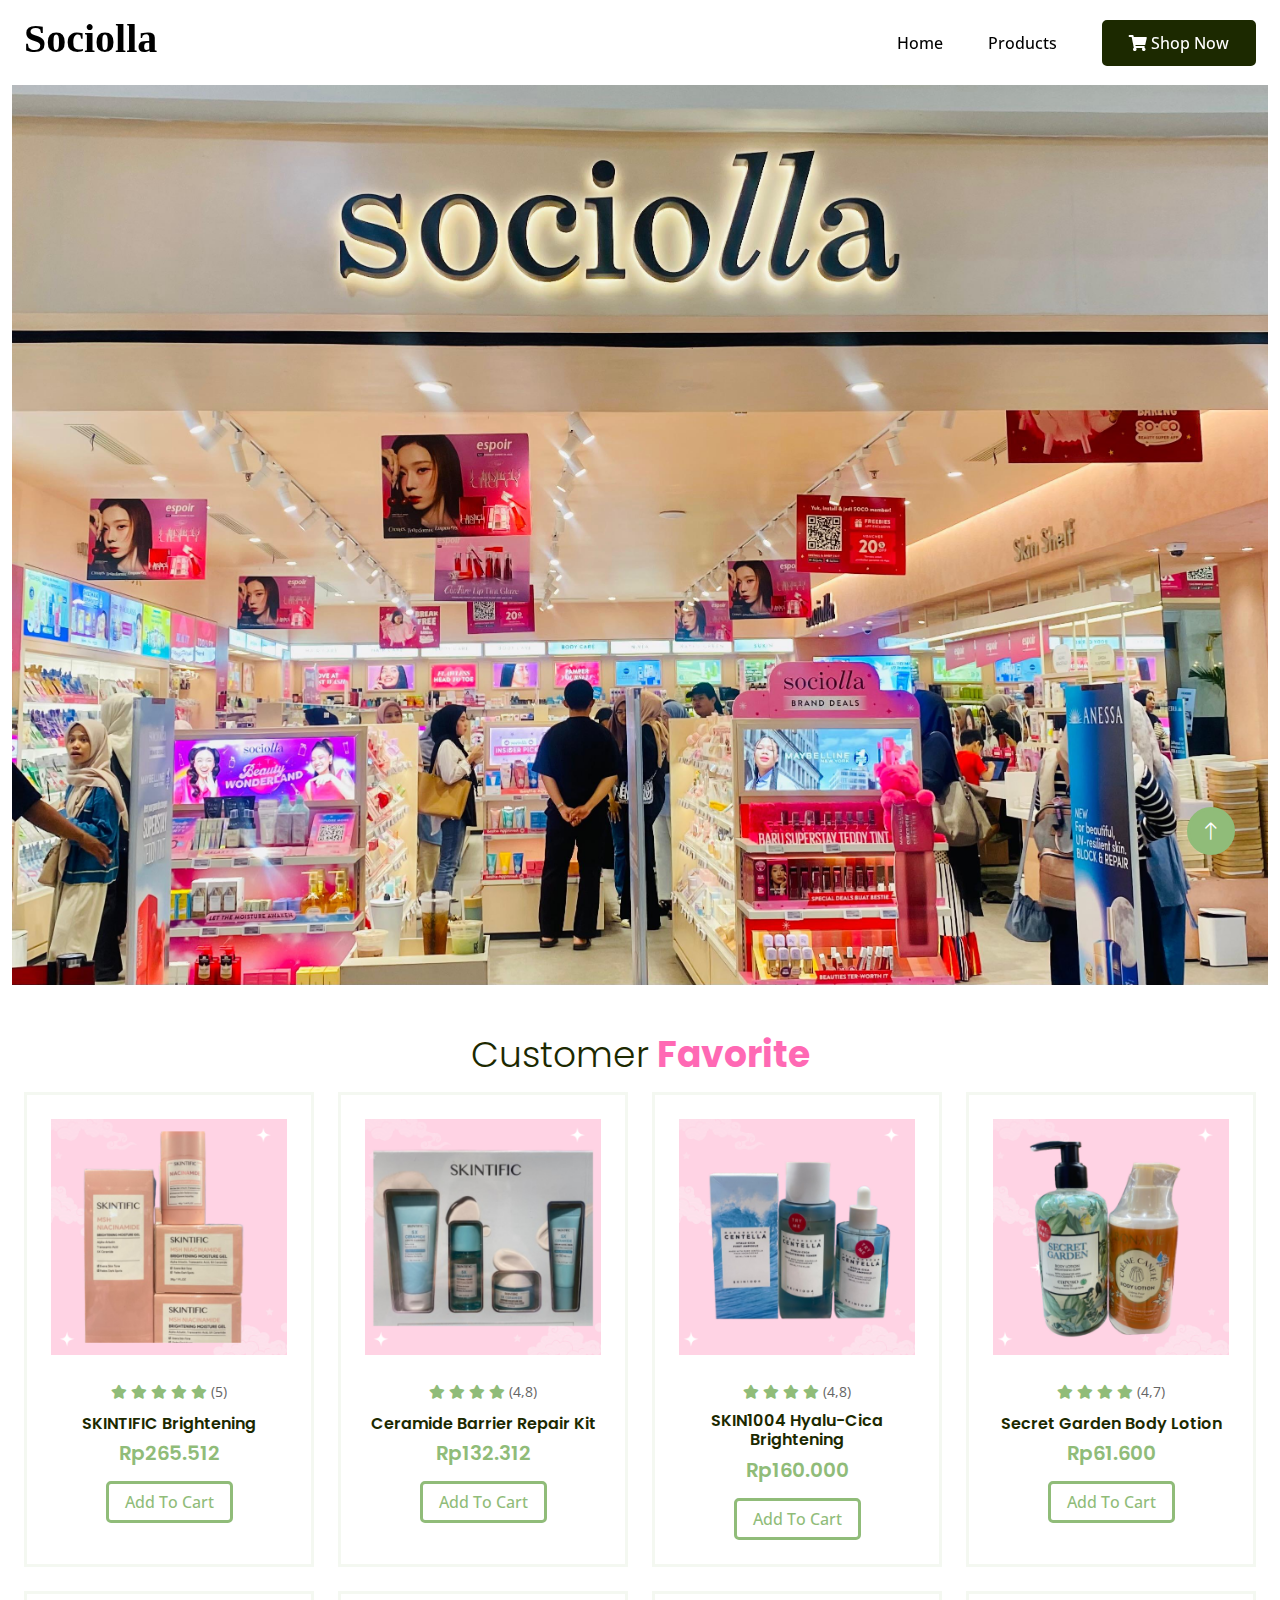
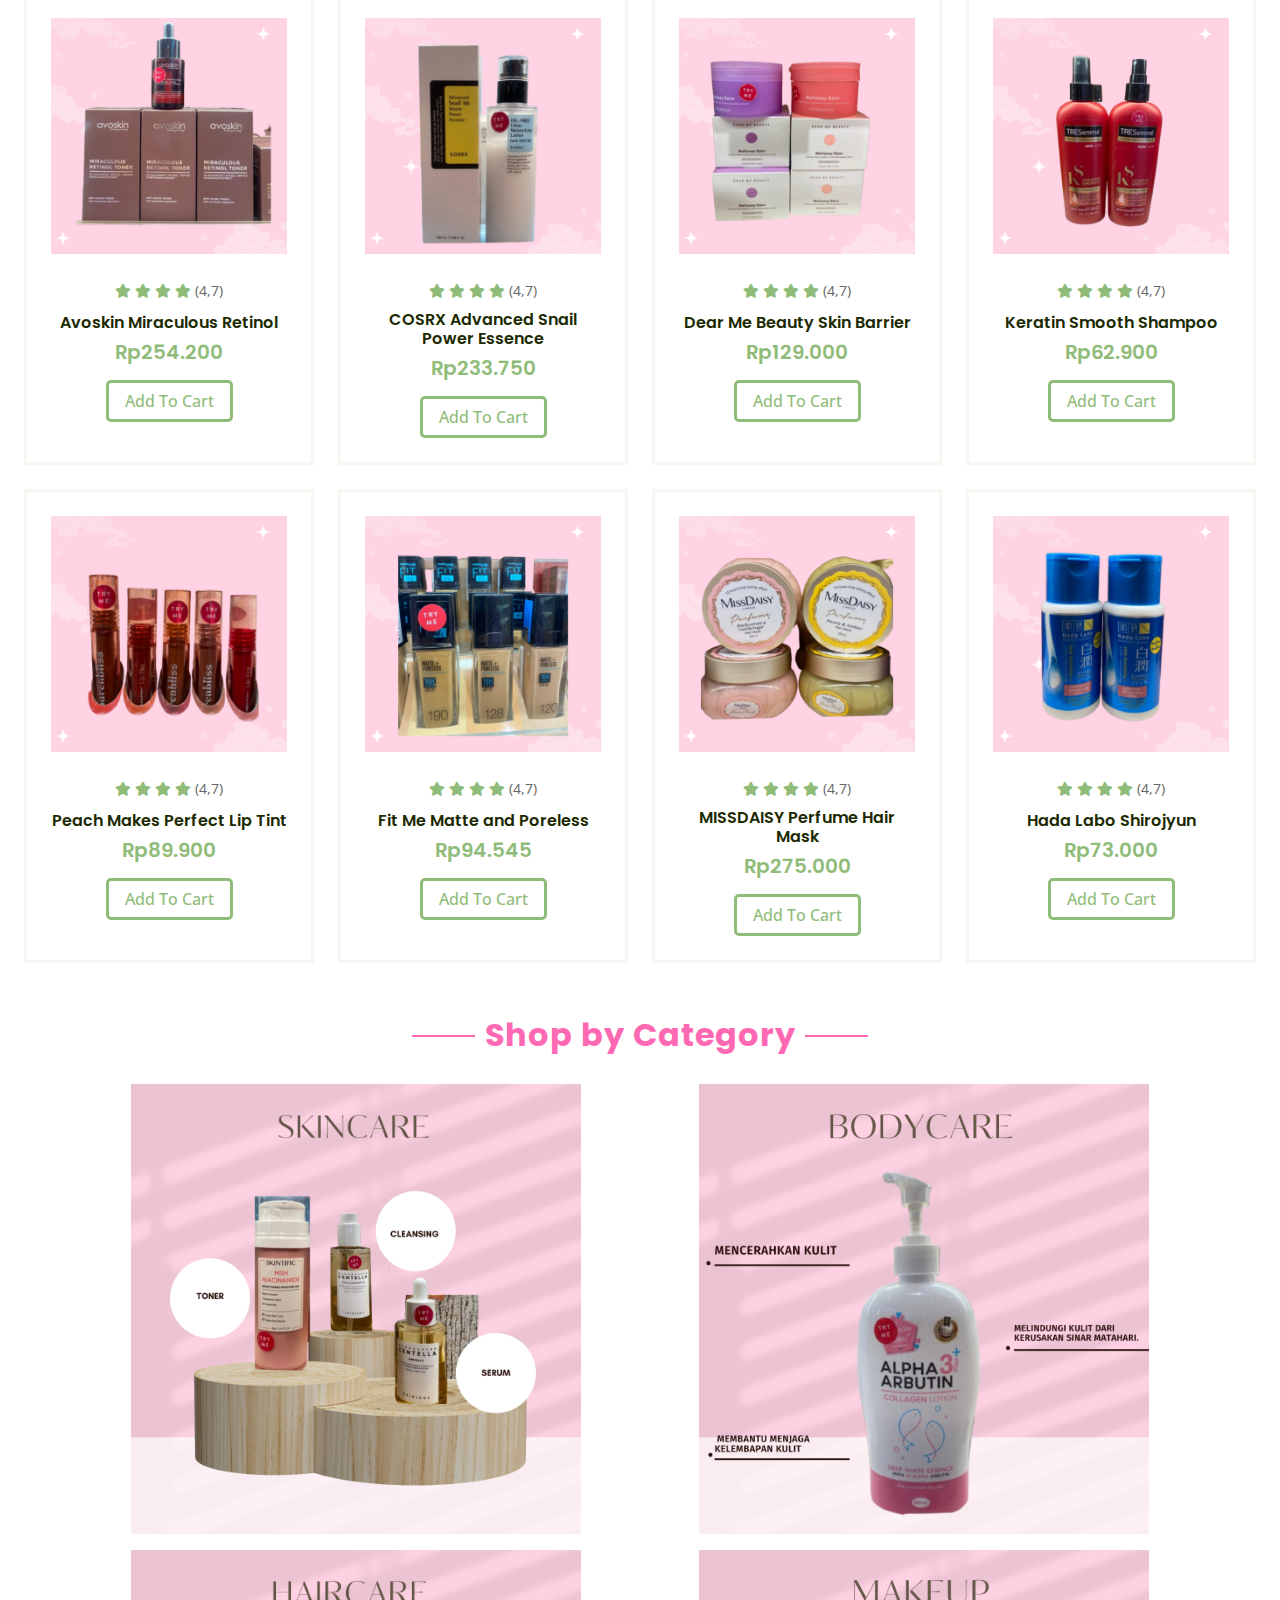
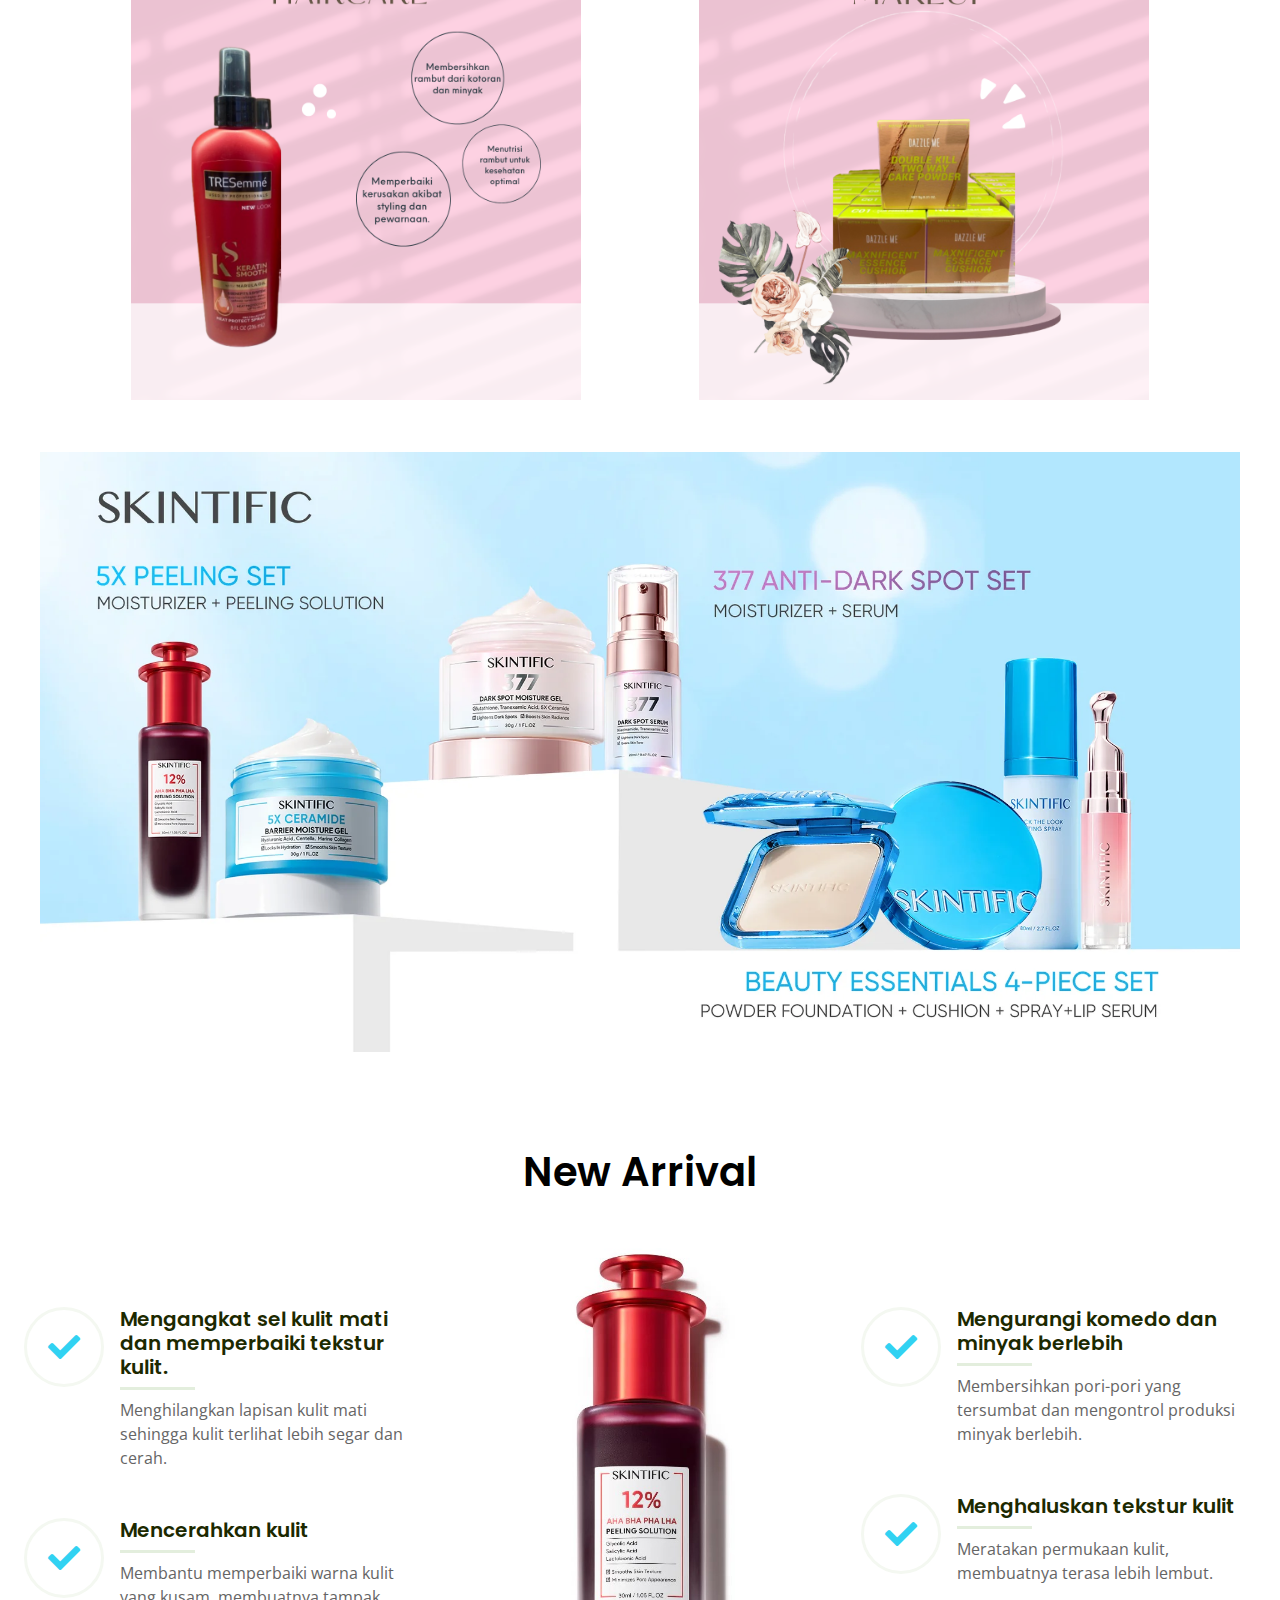
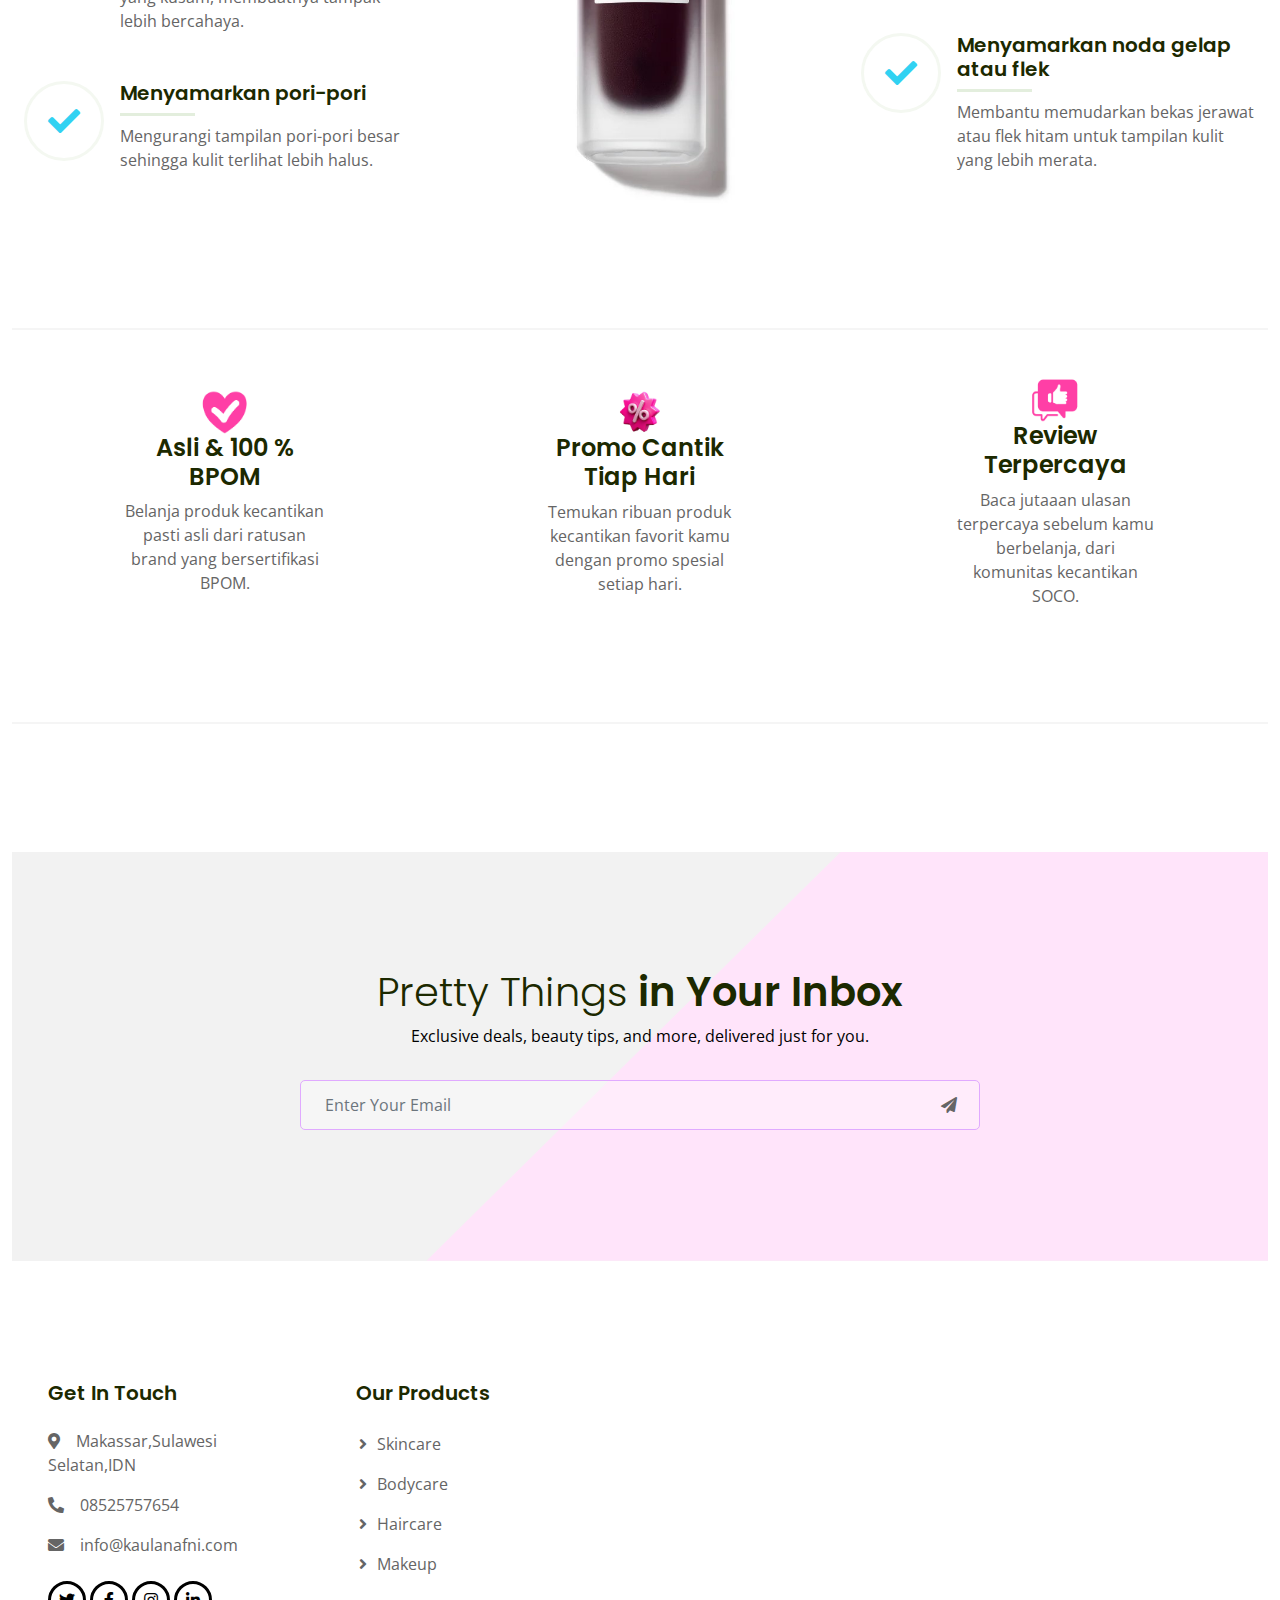
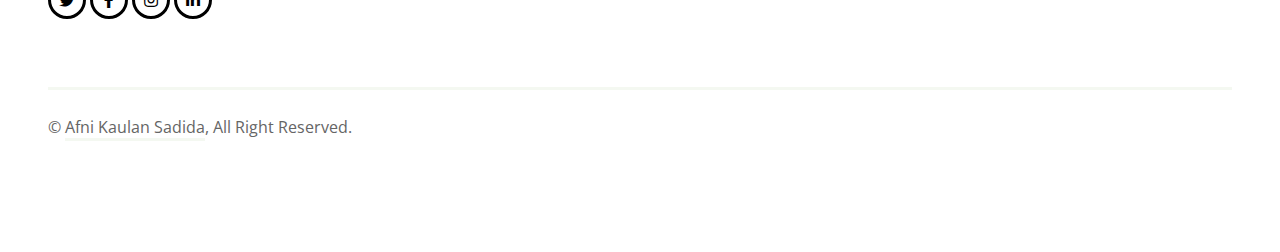
==== index.html @ caad3986 "perubahan terus" ====
<!DOCTYPE html>
<html lang="en">

<head>
    <meta charset="utf-8">
    <title>SKINTIFIC - Single Product Website Template</title>
    <meta content="width=device-width, initial-scale=1.0" name="viewport">
    <meta content="" name="keywords">
    <meta content="" name="description">

    <!-- Favicon -->
    <link href="img/favicon.ico" rel="icon">

    <!-- Google Web Fonts -->
    <link rel="preconnect" href="https://fonts.googleapis.com">
    <link rel="preconnect" href="https://fonts.gstatic.com" crossorigin>
    <link
        href="https://fonts.googleapis.com/css2?family=Open+Sans:wght@400;500&family=Poppins:wght@200;600;700&display=swap"
        rel="stylesheet">

    <!-- Icon Font Stylesheet -->
    <link href="https://cdnjs.cloudflare.com/ajax/libs/font-awesome/5.10.0/css/all.min.css" rel="stylesheet">
    <link href="https://cdn.jsdelivr.net/npm/bootstrap-icons@1.4.1/font/bootstrap-icons.css" rel="stylesheet">

    <!-- Libraries Stylesheet -->
    <link href="lib/animate/animate.min.css" rel="stylesheet">
    <link href="lib/owlcarousel/assets/owl.carousel.min.css" rel="stylesheet">

    <!-- Customized Bootstrap Stylesheet -->
    <link href="css/bootstrap.min.css" rel="stylesheet">

    <!-- Template Stylesheet -->
    <link href="css/style.css" rel="stylesheet">
</head>

<body>
    <!-- Spinner Start -->
    <div id="spinner"
        class="show bg-white position-fixed translate-middle w-100 vh-100 top-50 start-50 d-flex align-items-center justify-content-center">
        <div class="spinner-grow text-primary" style="width: 3rem; height: 3rem;" role="status">
            <span class="sr-only">Loading...</span>
        </div>
    </div>
    <!-- Spinner End -->

<!-- Navbar Start -->
<div class="container-fluid sticky-top">
    <div class="container">
        <nav class="navbar navbar-expand-lg navbar-light p-0">
            <a href="index.html" class="navbar-brand">
                <h2>Sociolla</h2>
            </a>
            <button type="button" class="navbar-toggler ms-auto me-0" data-bs-toggle="collapse"
                data-bs-target="#navbarCollapse">
                <span class="navbar-toggler-icon"></span>
            </button>
            <div class="collapse navbar-collapse" id="navbarCollapse">
                <div class="navbar-nav ms-auto">
                    <a href="index.html" class="nav-item nav-link active">Home</a>
                    <a href="product.html" class="nav-item nav-link">Products</a>
                    <div class="nav-item dropdown">
                        <!-- Dropdown content can be added here if needed -->
                    </div>
                </div>
                <a href="cart.html" class="btn btn-dark py-2 px-4 d-none d-lg-inline-block">
                    <i class="fas fa-shopping-cart"></i> Shop Now
                </a>
            </div>
        </nav>
    </div>
</div>
<!-- Navbar End -->
    <!-- Hero Start -->
    <!-- Hero Header - Gambar Saja -->
<div class="container-fluid hero-header">
    <img src="img/sociolla-1.jpg" alt="Image" class="img-fluid">
</div>

    </div>
</div>

    <!-- Hero End -->

<!-- Product Start -->
<div class="container-fluid py-5">
    <div class="container">
        <div class="mx-auto text-center wow fadeIn" data-wow-delay="0.1s" style="max-width: 600px;">
            <h1 class="text-pink mb-3">
                <span class="fw-light text-dark">Customer</span> Favorite
            </h1>
        </div>
        <div class="row g-4">
            <div class="col-md-3 col-lg-3 wow fadeIn" data-wow-delay="0.1s">
                <div class="product-item text-center border h-100 p-4">
                    <img class="img-fluid mb-4" src="img/foto-1.png" alt="">
                    <div class="mb-2">
                        <small class="fa fa-star text-primary"></small>
                        <small class="fa fa-star text-primary"></small>
                        <small class="fa fa-star text-primary"></small>
                        <small class="fa fa-star text-primary"></small>
                        <small class="fa fa-star text-primary"></small>
                        <small>(5)</small>
                    </div>
                    <a href="" class="h6 d-inline-block mb-2">SKINTIFIC Brightening</a>
                    <h5 class="text-primary mb-3">Rp265.512</h5>
                    <a href="https://app.sandbox.midtrans.com/payment-links/1733150558609" class="btn btn-outline-primary px-3">Add To Cart</a>
                </div>
            </div>
            <div class="col-md-3 col-lg-3 wow fadeIn" data-wow-delay="0.3s">
                <div class="product-item text-center border h-100 p-4">
                    <img class="img-fluid mb-4" src="img/foto-2.png" alt="">
                    <div class="mb-2">
                        <small class="fa fa-star text-primary"></small>
                        <small class="fa fa-star text-primary"></small>
                        <small class="fa fa-star text-primary"></small>
                        <small class="fa fa-star text-primary"></small>
                        <small>(4,8)</small>
                    </div>
                    <a href="" class="h6 d-inline-block mb-2">Ceramide Barrier Repair Kit</a>
                    <h5 class="text-primary mb-3">Rp132.312</h5>
                    <a href="" class="btn btn-outline-primary px-3">Add To Cart</a>
                </div>
            </div>
            <div class="col-md-3 col-lg-3 wow fadeIn" data-wow-delay="0.5s">
                <div class="product-item text-center border h-100 p-4">
                    <img class="img-fluid mb-4" src="img/foto-3.png" alt="">
                    <div class="mb-2">
                        <small class="fa fa-star text-primary"></small>
                        <small class="fa fa-star text-primary"></small>
                        <small class="fa fa-star text-primary"></small>
                        <small class="fa fa-star text-primary"></small>
                        <small>(4,8)</small>
                    </div>
                    <a href="" class="h6 d-inline-block mb-2">SKIN1004 Hyalu-Cica Brightening</a>
                    <h5 class="text-primary mb-3">Rp160.000</h5>
                    <a href="" class="btn btn-outline-primary px-3">Add To Cart</a>
                </div>
            </div>
            <div class="col-md-3 col-lg-3 wow fadeIn" data-wow-delay="0.7s">
                <div class="product-item text-center border h-100 p-4">
                    <img class="img-fluid mb-4" src="img/bodycare-1.3.png" alt="">
                    <div class="mb-2">
                        <small class="fa fa-star text-primary"></small>
                        <small class="fa fa-star text-primary"></small>
                        <small class="fa fa-star text-primary"></small>
                        <small class="fa fa-star text-primary"></small>
                        <small>(4,7)</small>
                    </div>
                    <a href="" class="h6 d-inline-block mb-2">Secret Garden Body Lotion</a>
                    <h5 class="text-primary mb-3">Rp61.600</h5>
                    <a href="" class="btn btn-outline-primary px-3">Add To Cart</a>
                </div>
            </div>
            <div class="col-md-3 col-lg-3 wow fadeIn" data-wow-delay="0.7s">
                <div class="product-item text-center border h-100 p-4">
                    <img class="img-fluid mb-4" src="img/avoskin retinol.png" alt="">
                    <div class="mb-2">
                        <small class="fa fa-star text-primary"></small>
                        <small class="fa fa-star text-primary"></small>
                        <small class="fa fa-star text-primary"></small>
                        <small class="fa fa-star text-primary"></small>
                        <small>(4,7)</small>
                    </div>
                    <a href="" class="h6 d-inline-block mb-2">Avoskin Miraculous Retinol</a>
                    <h5 class="text-primary mb-3">Rp254.200</h5>
                    <a href="" class="btn btn-outline-primary px-3">Add To Cart</a>
                </div>
            </div>
            <div class="col-md-3 col-lg-3 wow fadeIn" data-wow-delay="0.7s">
                <div class="product-item text-center border h-100 p-4">
                    <img class="img-fluid mb-4" src="img/cosrx moiz.png" alt="">
                    <div class="mb-2">
                        <small class="fa fa-star text-primary"></small>
                        <small class="fa fa-star text-primary"></small>
                        <small class="fa fa-star text-primary"></small>
                        <small class="fa fa-star text-primary"></small>
                        <small>(4,7)</small>
                    </div>
                    <a href="" class="h6 d-inline-block mb-2">COSRX Advanced Snail Power Essence</a>
                    <h5 class="text-primary mb-3">Rp233.750</h5>
                    <a href="" class="btn btn-outline-primary px-3">Add To Cart</a>
                </div>
            </div>
            <div class="col-md-3 col-lg-3 wow fadeIn" data-wow-delay="0.7s">
                <div class="product-item text-center border h-100 p-4">
                    <img class="img-fluid mb-4" src="img/dearmebeauty.png" alt="">
                    <div class="mb-2">
                        <small class="fa fa-star text-primary"></small>
                        <small class="fa fa-star text-primary"></small>
                        <small class="fa fa-star text-primary"></small>
                        <small class="fa fa-star text-primary"></small>
                        <small>(4,7)</small>
                    </div>
                    <a href="" class="h6 d-inline-block mb-2">Dear Me Beauty Skin Barrier</a>
                    <h5 class="text-primary mb-3">Rp129.000</h5>
                    <a href="" class="btn btn-outline-primary px-3">Add To Cart</a>
                </div>
            </div>
            <div class="col-md-3 col-lg-3 wow fadeIn" data-wow-delay="0.7s">
                <div class="product-item text-center border h-100 p-4">
                    <img class="img-fluid mb-4" src="img/haircare-2.5.png" alt="">
                    <div class="mb-2">
                        <small class="fa fa-star text-primary"></small>
                        <small class="fa fa-star text-primary"></small>
                        <small class="fa fa-star text-primary"></small>
                        <small class="fa fa-star text-primary"></small>
                        <small>(4,7)</small>
                    </div>
                    <a href="" class="h6 d-inline-block mb-2">Keratin Smooth Shampoo</a>
                    <h5 class="text-primary mb-3">Rp62.900</h5>
                    <a href="" class="btn btn-outline-primary px-3">Add To Cart</a>
                </div>
            </div>
            <div class="col-md-3 col-lg-3 wow fadeIn" data-wow-delay="0.7s">
                <div class="product-item text-center border h-100 p-4">
                    <img class="img-fluid mb-4" src="img/makeup-2.2.png" alt="">
                    <div class="mb-2">
                        <small class="fa fa-star text-primary"></small>
                        <small class="fa fa-star text-primary"></small>
                        <small class="fa fa-star text-primary"></small>
                        <small class="fa fa-star text-primary"></small>
                        <small>(4,7)</small>
                    </div>
                    <a href="" class="h6 d-inline-block mb-2">Peach Makes Perfect Lip Tint</a>
                    <h5 class="text-primary mb-3">Rp89.900</h5>
                    <a href="" class="btn btn-outline-primary px-3">Add To Cart</a>
                </div>
            </div>
            <div class="col-md-3 col-lg-3 wow fadeIn" data-wow-delay="0.7s">
                <div class="product-item text-center border h-100 p-4">
                    <img class="img-fluid mb-4" src="img/makeup-3.3.png" alt="">
                    <div class="mb-2">
                        <small class="fa fa-star text-primary"></small>
                        <small class="fa fa-star text-primary"></small>
                        <small class="fa fa-star text-primary"></small>
                        <small class="fa fa-star text-primary"></small>
                        <small>(4,7)</small>
                    </div>
                    <a href="" class="h6 d-inline-block mb-2">Fit Me Matte and Poreless</a>
                    <h5 class="text-primary mb-3">Rp94.545</h5>
                    <a href="" class="btn btn-outline-primary px-3">Add To Cart</a>
                </div>
            </div>
            <div class="col-md-3 col-lg-3 wow fadeIn" data-wow-delay="0.7s">
                <div class="product-item text-center border h-100 p-4">
                    <img class="img-fluid mb-4" src="img/haircare-2.6.png" alt="">
                    <div class="mb-2">
                        <small class="fa fa-star text-primary"></small>
                        <small class="fa fa-star text-primary"></small>
                        <small class="fa fa-star text-primary"></small>
                        <small class="fa fa-star text-primary"></small>
                        <small>(4,7)</small>
                    </div>
                    <a href="" class="h6 d-inline-block mb-2">MISSDAISY Perfume Hair Mask</a>
                    <h5 class="text-primary mb-3">Rp275.000</h5>
                    <a href="" class="btn btn-outline-primary px-3">Add To Cart</a>
                </div>
            </div>
            <div class="col-md-3 col-lg-3 wow fadeIn" data-wow-delay="0.7s">
                <div class="product-item text-center border h-100 p-4">
                    <img class="img-fluid mb-4" src="img/hadalabo-2.png" alt="">
                    <div class="mb-2">
                        <small class="fa fa-star text-primary"></small>
                        <small class="fa fa-star text-primary"></small>
                        <small class="fa fa-star text-primary"></small>
                        <small class="fa fa-star text-primary"></small>
                        <small>(4,7)</small>
                    </div>
                    <a href="" class="h6 d-inline-block mb-2">Hada Labo Shirojyun</a>
                    <h5 class="text-primary mb-3">Rp73.000</h5>
                    <a href="" class="btn btn-outline-primary px-3">Add To Cart</a>
                </div>
            </div>
        </div>
            
<!-- shop categori -->
            <div class="container-fluid pt-5">
                <div class="text-center mb-4">
                    <h2 class="section-title px-5"><span class="px-2">Shop by Category</span></h2>
                </div>
                <div class="row px-xl-5 pb-3">
                    <div class="col-lg-6 col-md-6 col-sm-12 pb-3">
                        <div class="product-img">
                            <img class="img-fluid w-100" src="img/SKIN-1.png" alt="Product 1">
                        </div>
                    </div>
                    <div class="col-lg-6 col-md-6 col-sm-12 pb-3">
                        <div class="product-img">
                            <img class="img-fluid w-100" src="img/bodicare.png" alt="Product 2">
                        </div>
                    </div>
                    <div class="col-lg-6 col-md-6 col-sm-12 pb-3">
                        <div class="product-img">
                            <img class="img-fluid w-100" src="img/hair.png" alt="Product 3">
                        </div>
                    </div>
                    <div class="col-lg-6 col-md-6 col-sm-12 pb-3">
                        <div class="product-img">
                            <img class="img-fluid w-100" src="img/makeup-1.png" alt="Product 4">
                        </div>
                    </div>
                </div>
            </div>


            </div>
        <!-- Deal Start -->
        
            <!-- Full-Width Auto-Slider -->
            <div class="slider">
            <div class="slides">
                <img src="img/slider-1.png" alt="Slide 1">
                <img src="img/slider-2.png" alt="Slide 2">
                <img src="img/slider-3.png" alt="Slide 3">
            </div>
            </div>
            
        </div>
        


    <!-- Feature Start -->
    <div class="container-fluid py-5">
        <div class="container">
            <div class="mx-auto text-center wow fadeIn" data-wow-delay="0.1s" style="max-width: 600px;">
                <h1 class="text-blue mb-4" style="color: #000000;">New Arrival</h1>
            </div>
            <div class="row g-4 align-items-center">
                <div class="col-lg-4 wow fadeIn" data-wow-delay="0.3s">
                    <div class="row g-5">
                        <div class="col-12 d-flex">
                            <div class="btn-square rounded-circle border flex-shrink-0"
                                style="width: 80px; height: 80px;">
                                <i class="fa fa-check fa-2x"></i>
                            </div>
                            <div class="ps-3">
                                <h5>Mengangkat sel kulit mati dan memperbaiki tekstur kulit.</h5>
                                <hr class="w-25 bg-primary my-2">
                                <span>Menghilangkan lapisan kulit mati sehingga kulit terlihat lebih segar dan cerah.</span>
                            </div>
                        </div>
                        <div class="col-12 d-flex">
                            <div class="btn-square rounded-circle border flex-shrink-0"
                                style="width: 80px; height: 80px;">
                                <i class="fa fa-check fa-2x"></i>
                            </div>
                            <div class="ps-3">
                                <h5>Mencerahkan kulit</h5>
                                <hr class="w-25 bg-primary my-2">
                                <span>Membantu memperbaiki warna kulit yang kusam, membuatnya tampak lebih bercahaya.</span>
                            </div>
                        </div>
                        <div class="col-12 d-flex">
                            <div class="btn-square rounded-circle border flex-shrink-0"
                                style="width: 80px; height: 80px;">
                                <i class="fa fa-check fa-2x"></i>
                            </div>
                            <div class="ps-3">
                                <h5>Menyamarkan pori-pori</h5>
                                <hr class="w-25 bg-primary my-2">
                                <span>Mengurangi tampilan pori-pori besar sehingga kulit terlihat lebih halus.</span>
                            </div>
                        </div>
                    </div>
                </div>
                <div class="col-lg-4 wow fadeIn" data-wow-delay="0.1s">
                    <img class="img-fluid animated pulse infinite" src="img/new-2.jpg">
                </div>
                <div class="col-lg-4 wow fadeIn" data-wow-delay="0.5s">
                    <div class="row g-5">
                        <div class="col-12 d-flex">
                            <div class="btn-square rounded-circle border flex-shrink-0"
                                style="width: 80px; height: 80px;">
                                <i class="fa fa-check fa-2x"></i>
                            </div>
                            <div class="ps-3">
                                <h5>Mengurangi komedo dan minyak berlebih</h5>
                                <hr class="w-25 bg-primary my-2">
                                <span>Membersihkan pori-pori yang tersumbat dan mengontrol produksi minyak berlebih.</span>
                            </div>
                        </div>
                        <div class="col-12 d-flex">
                            <div class="btn-square rounded-circle border flex-shrink-0"
                                style="width: 80px; height: 80px;">
                                <i class="fa fa-check fa-2x"></i>
                            </div>
                            <div class="ps-3">
                                <h5>Menghaluskan tekstur kulit</h5>
                                <hr class="w-25 bg-primary my-2">
                                <span>Meratakan permukaan kulit, membuatnya terasa lebih lembut.</span>
                            </div>
                        </div>
                        <div class="col-12 d-flex">
                            <div class="btn-square rounded-circle border flex-shrink-0"
                                style="width: 80px; height: 80px;">
                                <i class="fa fa-check fa-2x"></i>
                            </div>
                            <div class="ps-3">
                                <h5>Menyamarkan noda gelap atau flek</h5>
                                <hr class="w-25 bg-primary my-2">
                                <span>Membantu memudarkan bekas jerawat atau flek hitam untuk tampilan kulit yang lebih merata.</span>
                            </div>
                        </div>
                    </div>
                </div>
    <!-- Feature End -->


        <!-- How To Use Start -->
        <div class="features-section d-flex justify-content-around text-center py-5 mt-5">
            <!-- Fitur 1 -->
            <div class="feature-item">
                <div class="feature-icon">
                    <img src="img/fitur-1.2.png" alt="Discount Icon" width="50">
                </div>
                <h4>Asli & 100 % BPOM</h4>
                <p>Belanja produk kecantikan pasti asli dari ratusan brand yang bersertifikasi BPOM.</p>
            </div>
        
            <!-- Fitur 2 -->
            <div class="feature-item">
                <div class="feature-icon">
                    <img src="img/fitur-1.1.png" alt="Return Icon" width="50">
                </div>
                <h4>Promo Cantik Tiap Hari</h4>
                <p>Temukan ribuan produk kecantikan favorit kamu dengan promo spesial setiap hari.</p>
            </div>
        
            <!-- Fitur 3 -->
            <div class="feature-item">
                <div class="feature-icon">
                    <img src="img/fitur-1.3.png" alt="Shipping Icon" width="50">
                </div>
                <h4>Review Terpercaya</h4>
                <p>Baca jutaaan ulasan terpercaya sebelum kamu berbelanja, dari komunitas kecantikan SOCO.</p>
            </div>
        </div>
        
        <!-- How To Use End -->


    <!-- Newsletter Start -->
    <div class="container-fluid newsletter py-5 my-5">
        <div class="container py-5">
            <div class="mx-auto text-center wow fadeIn" data-wow-delay="0.1s" style="max-width: 600px;">
                <h1 class="text-black-50mb-3"><span class="fw-light text-dark">Pretty Things </span> in Your Inbox</h1>
                <p class="text-dark-4">Exclusive deals, beauty tips, and more, delivered just for you.</p>
            </div>
            <div class="row justify-content-center">
                <div class="col-md-7 wow fadeIn" data-wow-delay="0.5s">
                    <div class="position-relative w-100 mt-3 mb-2">
                        <input class="form-control w-100 py-4 ps-4 pe-5" type="text" placeholder="Enter Your Email"
                            style="height: 48px;">
                        <button type="button" class="btn shadow-none position-absolute top-0 end-0 mt-1 me-2"><i
                                class="fa fa-paper-plane text-dark-4"></i></button>
                    </div>
                </div>
            </div>
        </div>
    </div>
    <!-- Newsletter End -->


    <!-- Footer Start -->
    <div class="container-fluid bg-white footer">
        <div class="container py-5">
            <div class="row g-5">
                <div class="col-md-6 col-lg-3 wow fadeIn" data-wow-delay="0.3s">
                    <h5 class="mb-4">Get In Touch</h5>
                    <p><i class="fa fa-map-marker-alt me-3"></i>Makassar,Sulawesi Selatan,IDN</p>
                    <p><i class="fa fa-phone-alt me-3"></i>08525757654</p>
                    <p><i class="fa fa-envelope me-3"></i>info@kaulanafni.com</p>
                    <div class="d-flex pt-2">
                        <a class="btn btn-square btn-outline-primary me-1" href="" style="border-color: #000;">
                            <i class="fab fa-twitter" style="color: #000000;"></i>
                        </a>
                        <a class="btn btn-square btn-outline-primary me-1" href="" style="border-color: #000;">
                            <i class="fab fa-facebook-f" style="color: #000000;"></i>
                        </a>
                        <a class="btn btn-square btn-outline-primary me-1" href="" style="border-color: #000;">
                            <i class="fab fa-instagram" style="color: #000000;"></i>
                        </a>
                        <a class="btn btn-square btn-outline-primary me-1" href="" style="border-color: #000;">
                            <i class="fab fa-linkedin-in" style="color: #000000;"></i>
                        </a>
                        
                        
                    </div>
                </div>
                <div class="col-md-6 col-lg-3 wow fadeIn" data-wow-delay="0.5s">
                    <h5 class="mb-4">Our Products</h5>
                    <a class="btn btn-link" href="">Skincare</a>
                    <a class="btn btn-link" href="">Bodycare</a>
                    <a class="btn btn-link" href="">Haircare</a>
                    <a class="btn btn-link" href="">Makeup</a>
                </div>
            </div>
        </div>
        <div class="container wow fadeIn" data-wow-delay="0.1s">
            <div class="copyright">
                <div class="row">
                    <div class="col-md-6 text-center text-md-start mb-3 mb-md-0">
                        &copy; <a class="border-bottom" href="#">Afni Kaulan Sadida</a>, All Right Reserved.
                        </div>
                    </div>
                </div>
            </div>
        </div>
    </div>
    <!-- Footer End -->


    <!-- Back to Top -->
    <a href="#" class="btn btn-lg btn-primary btn-lg-square back-to-top"><i class="bi bi-arrow-up"></i></a>


    <!-- JavaScript Libraries -->
    <script src="https://ajax.googleapis.com/ajax/libs/jquery/3.6.1/jquery.min.js"></script>
    <script src="https://cdn.jsdelivr.net/npm/bootstrap@5.0.0/dist/js/bootstrap.bundle.min.js"></script>
    <script src="lib/wow/wow.min.js"></script>
    <script src="lib/easing/easing.min.js"></script>
    <script src="lib/waypoints/waypoints.min.js"></script>
    <script src="lib/owlcarousel/owl.carousel.min.js"></script>

    <!-- Template Javascript -->
    <script src="js/main.js"></script>
</body>

</html>
---- css/style.css ----
/********** Template CSS **********/
/*** Spinner ***/
#spinner {
    opacity: 0;
    visibility: hidden;
    transition: opacity .5s ease-out, visibility 0s linear .5s;
    z-index: 99999;
}

#spinner.show {
    transition: opacity .5s ease-out, visibility 0s linear 0s;
    visibility: visible;
    opacity: 1;
}

.back-to-top {
    position: fixed;
    display: none;
    right: 45px;
    bottom: 45px;
    z-index: 99;
}

img.animated.pulse {
    animation-duration: 5s;
}

/*** Button ***/
.btn {
    font-weight: 500;
    transition: .5s;
}

.btn.btn-primary {
    color: var(--bs-white);
}

.btn-square {
    width: 38px;
    height: 38px;
}

.btn-sm-square {
    width: 32px;
    height: 32px;
}

.btn-lg-square {
    width: 48px;
    height: 48px;
}

.btn-square,
.btn-sm-square,
.btn-lg-square {
    padding: 0;
    display: flex;
    align-items: center;
    justify-content: center;
    font-weight: normal;
    border-radius: 50px;
}


.navbar-brand h2 {
    color: #000000; /* Warna pink */
    font-family: 'monserrat', serif;
    font-size: 40px;
}

/*** Navbar ***/
.sticky-top {
    top: -150px;
    transition: .5s;
}

.navbar {
    padding: 11px 0 !important;
    height: 85px;
}

.navbar .navbar-nav .nav-link {
    margin-right: 45px;
    padding: 0;
    color: #000000;
    font-weight: 500;
    transition: .5s;
    outline: none;
}

.navbar .navbar-nav .nav-link:hover,
.navbar .navbar-nav .nav-link.active {
    color: #000000 ;
}

.navbar .dropdown-toggle::after {
    border: none;
    content: "\f107";
    font-family: "Font Awesome 5 Free";
    font-weight: 900;
    vertical-align: middle;
    margin-left: 8px;
}

@media (max-width: 991.98px) {
    .navbar .navbar-nav {
        padding: 0 15px;
        background: var(#000000);
    }

    .navbar .navbar-nav .nav-link  {
        margin-right: 0;
        padding: 10px 0;
    }
}

@media (min-width: 992px) {
    .navbar .nav-item .dropdown-menu {
        display: block;
        border: none;
        margin-top: 0;
        top: 150%;
        opacity: 0;
        visibility: hidden;
        transition: .5s;
    }

    .navbar .nav-item:hover .dropdown-menu {
        top: 100%;
        visibility: visible;
        transition: .5s;
        opacity: 1;
    }
}


.hero-header {
    position: relative;
    height: 100vh; /* Tinggi 100% dari layar pengguna */
    margin-top: 0; /* Menghilangkan jarak antara navbar dan container */
    overflow: hidden; /* Menyembunyikan bagian gambar yang keluar dari kontainer */
}

.photo-container {
    width: 100%; /* Pastikan lebar container menutupi seluruh area */
    height: 100%; /* Pastikan tinggi container mengisi penuh */
    padding: 0; /* Menghilangkan padding untuk menghindari jarak tambahan */
    margin-top: 0; /* Menghilangkan jarak tambahan */
}

.hero-header img {
    width: 100%; /* Memastikan gambar memenuhi lebar kontainer */
    height: 100%; /* Memastikan gambar memenuhi tinggi kontainer */
    object-fit: cover; /* Memastikan gambar mengisi penuh kontainer tanpa terdistorsi */
    margin-bottom: 40px; /* Tambahkan jarak bawah untuk memberi ruang */
}   


/* CSS untuk mengedit gambar */
.col-lg-6 img {
    width: 100%; /* Membuat gambar responsif dan menyesuaikan lebar kontainer */
    height: auto; /* Menjaga rasio aspek gambar */
    border-radius: 20px; /* Memberikan sudut melengkung pada gambar */
    box-shadow: 0 4px 8px rgba(0, 0, 0, 0.2); /* Memberikan efek bayangan pada gambar */
    transition: transform 0.3s ease-in-out; /* Menambahkan transisi animasi saat mengubah transformasi gambar */
}

/* Efek hover untuk gambar */
.col-lg-6 img:hover {
    transform: scale(1); /* Memperbesar gambar sedikit saat di-hover */
}
    /*teks customer favorite*/
    .text-pink {
        font-size: 36px; /* Ukuran font */
        font-weight: bold; /* Membuat teks utama lebih tebal */
        color: #ff69b4; /* Warna pink (HotPink) */
        margin-bottom: 20px; /* Memberikan jarak di bawah judul */
    }
    
    h1 .fw-light.text-dark {
        font-weight: lighter; /* Membuat teks 'Customer' lebih tipis */
        color: #000; /* Warna hitam untuk 'Customer' */
    }
    

/* Mengatur kotak utama */
.feature-item {
    position: relative;
    overflow: hidden; /* Mencegah gambar melampaui kotak */
    border-radius: 10px; /* Membuat sudut membulat */
    height: 250px; /* Sesuaikan dengan tinggi yang diinginkan */
    margin-bottom: 50px; /* Memberikan jarak antar kotak gambar secara vertikal */
}

/* Mengatur kotak utama */
.feature-item {
    position: relative;
    overflow: hidden; /* Mencegah gambar melampaui kotak */
    border-radius: 10px; /* Membuat sudut membulat */
    height: 250px; /* Sesuaikan dengan tinggi yang diinginkan */
    margin-bottom: 50px; /* Memberikan jarak antar kotak gambar secara vertikal */
}

/* Gambar latar belakang */
.feature-item .feature-bg {
    position: absolute;
    top: 0;
    left: 0;
    width: 100%;
    height: 100%;
    object-fit: cover; /* Membuat gambar memenuhi area kotak tanpa terdistorsi */
    z-index: 0; /* Gambar di belakang konten */
}


/* Jarak antar kolom (opsional untuk versi responsif) */
.row {
    margin-bottom: 20px; /* Memberikan jarak antara baris jika ada lebih dari satu baris */
}

/* Kontainer gambar */
.product-img {
    position: relative;
    overflow: hidden;
    padding: 0; /* Menghapus padding default */
}

/* Memastikan gambar responsif dan sesuai ukuran */
.product-img img {
    width: 100%;
    height: 450px; /* Menyesuaikan tinggi gambar */
    object-fit: contain; /* Agar gambar mengisi kontainer dengan proporsi yang baik */
    border: none; /* Menghilangkan border */
    border-radius: 0; /* Menghilangkan efek lengkungan border */
}

/* Pengaturan teks untuk section-title */
.section-title {
    text-align: center;
    margin-bottom: 5px;
    margin-top: 0; /* Menghapus margin atas untuk mendekatkan container */

}

/* Pengaturan padding untuk section-title */
.section-title {
    position: relative;
    display: inline-block;
    letter-spacing: 1px;
    font-weight: bold;
    color: #ff69b4;
    text-align: center; /* Teks berada di tengah */
}

.section-title::before,
.section-title::after {
    content: "";
    position: absolute;
    top: 50%;
    width: 15%; /* Menentukan panjang garis */
    height: 2px; /* Ketebalan garis */
    background-color: #ff69b4; /* Warna garis */
    transform: translateY(-50%); /* Menyeimbangkan garis di tengah vertikal */
}

.section-title::before {
    left: -4%; /* Garis di kiri, agak keluar dari container */
}

.section-title::after {
    right: -4%; /* Garis di kanan, agak keluar dari container */
}

.section-title span {
    padding: 0 10px; /* Memberikan jarak antara teks dan garis */
}

.container-fluid.pt-5 {
    margin-top: -15px; /* Menghapus margin atas untuk mendekatkan container */
}

/* Styling untuk slider full-width */
/* Styling untuk slider full-width */
.slider {
    position: relative;
    width: 100%; /* Slider akan menyesuaikan dengan lebar layar */
    height: 600px; /* Ketinggian slider */
    overflow: hidden; /* Menyembunyikan bagian gambar di luar kontainer */
    background: none; /* Menghilangkan latar belakang */
    box-shadow: none; /* Menghapus bayangan */
}

.slides {
    display: flex;
    width: 300%; /* Total lebar = jumlah gambar x 100% */
    animation: slide-animation 23s ease-in-out infinite; /* Durasi animasi total 15 detik */
}

.slides img {
    flex: 1 0 auto; /* Setiap gambar mengambil 100% dari lebar slider */
    width: 33.33%; /* Membuat gambar pertama, kedua, dan ketiga berada dalam satu baris */
    height: 600px; /* Tinggi gambar sesuai kontainer slider */
    object-fit: contain; /* Gambar menyesuaikan tanpa ruang kosong */
}

/* Animasi slide */
@keyframes slide-animation {
    0% {
        transform: translateX(0); /* Posisi awal: gambar pertama muncul */
    }
    20% {
        transform: translateX(0); /* Gambar pertama tetap muncul pada awal */
    }
    33.33% {
        transform: translateX(-33.33%); /* Geser ke gambar kedua */
    }
    66.66% {
        transform: translateX(-66.66%); /* Geser ke gambar ketiga */
    }
    100% {
        transform: translateX(0); /* Kembali ke posisi gambar pertama tanpa celah kosong */
    }
}


.custom-check {
    color: #31d2f2; /* Hijau */
}

  .new-arrival {
    color: #000000; /* Ganti dengan warna yang kamu inginkan */
}
/* Mengubah warna ikon check */
.fa-check {
    color: #31d2f2; /* Ganti dengan warna yang kamu inginkan */
}


.features-section {
    display: flex;
    justify-content: center; /* Menempatkan elemen di tengah horizontal */
    text-align: center;
    gap: 30px; /* Menambah jarak antar fitur */
    padding: 40px 20px; /* Memberi ruang kiri, kanan, dan atas/bawah */
    position: relative; /* Untuk garis di atas dan bawah */
    margin-top: 80px; /* Jarak dengan container di atas */
    margin-bottom: 80px; /* Jarak dengan container di bawah */
}

.features-section::before,
.features-section::after {
    content: "";
    position: absolute;
    width: 100%; /* Panjang garis */
    height: 2px; /* Ketebalan garis */
    background-color: #f5f5f5; /* Warna garis */
    left: 0; /* Mulai dari kiri */
}

.features-section::before {
    top: 0; /* Garis di atas */
}

.features-section::after {
    bottom: 0; /* Garis di bawah */
}

.feature-item {
    display: flex;
    flex-direction: column; /* Elemen diatur vertikal */
    align-items: center; /* Semua elemen berada di tengah horizontal */
    justify-content: center; /* Menempatkan fitur di tengah secara vertikal */
    max-width: 200px; /* Atur ukuran maksimal */
    text-align: center; /* Pusatkan teks */
    position: relative; /* Menjaga posisi tetap dalam container */
    z-index: 1; /* Pastikan item berada di atas garis */
}


/*** Contact ***/
.contact-info-item::before {
    position: absolute;
    content: "";
    width: 100%;
    height: 100%;
    top: 0;
    left: 0;
    background: rgba(255, 255, 255, .1);
    clip-path: polygon(66% 0, 100% 0, 100% 100%, 33% 100%);
}

.contact-info-item .border {
    position: relative;
    border-color: rgba(255, 255, 255, .2) !important;
    z-index: 1;
}


/*** Newsletter ***/
.newsletter {
    position: relative;
    background: url(../img/bg.png) center center no-repeat;
    background-size: cover;
}
.newsletter {
    margin-top: 100px; /* Mengurangi jarak dari atas */
    margin-bottom: -40px; /* Mengurangi jarak dari bawah */
    padding-top: 40px; /* Padding top untuk menjaga tampilan */
    padding-bottom: 40px; /* Padding bottom agar tetap enak dipandang */
}

.newsletter::before {
    position: absolute;
    content: "";
    width: 100%;
    height: 100%;
    top: 0;
    left: 0;
    background: rgb(255, 228, 250);
    clip-path: polygon(66% 0, 100% 0, 100% 100%, 33% 100%);
}

.newsletter .container {
    position: relative;
    z-index: 1;
    margin-top: 20px; /* Sesuaikan jaraknya */
}

.newsletter .form-control {
    background: rgba(255, 255, 255, .3);
}
.newsletter {
    background-color: #f2f2f2; /* Warna putih */
    color: #000000; /* Ubah warna teks jika perlu agar kontras dengan latar putih */
}
.previous-container {
    margin-bottom: 10px; /* Atur sesuai kebutuhan */
}



/*** Footer ***/
.footer .btn.btn-link {
    display: block;
    margin-bottom: 10px;
    padding: 0;
    text-align: left;
    color: var(--bs-body);
    font-weight: normal;
    transition: .3s;
}

.footer .btn.btn-link:hover {
    color: var(--bs-primary);
}

.footer .btn.btn-link::before {
    position: relative;
    content: "\f105";
    font-family: "Font Awesome 5 Free";
    font-weight: 900;
    margin-right: 10px;
}

.footer .btn.btn-link:hover {
    letter-spacing: 1px;
    box-shadow: none;
}

.footer .copyright {
    padding: 25px 0;
    border-top: 3px solid var(--bs-light);
}

.footer .copyright a {
    color: var(--bs-body);
}

.footer .copyright a:hover {
    color: var(--bs-primary);
}

.footer .footer-menu a {
    margin-right: 15px;
    padding-right: 15px;
    border-right: 3px solid var(--bs-light);
}

.footer .footer-menu a:last-child {
    margin-right: 0;
    padding-right: 0;
    border-right: none;
}
.text-primary {
    color: #ffffff; /* Warna oranye */
}


header h1 {
    margin: 20px;
    text-align: center;
}

.image-container {
    text-align: center;
    margin: 20px 0;
}

.image-container img {
    max-width: 80%; /* Mengurangi lebar maksimum gambar */
    height: auto;
    border-radius: 8px;
    object-fit: cover; /* Perbaiki typo dari 'over' menjadi 'cover' */
}

.about-section {
    padding: 20px;
    background: #ffffff;
    margin: 20px;
    border-radius: 8px;
    text-align: center;
}

.about-section h2 {
    color: #35424a;

}




/* Main Section */
main {
    max-width: 800px; /* Lebar maksimum */
    margin: 20px auto; /* Margin otomatis untuk menengahkan */
    padding: 20px; /* Padding dalam main */
    background-color: #ffffff; /* Warna latar belakang putih */
    border-radius: 8px; /* Sudut membulat */
    box-shadow: 0 2px 10px rgba(0, 0, 0, 0.1); /* Bayangan */
    color: #333; /* Warna teks gelap untuk kontras yang baik */
}

/* Informasi Kontak */
.contact-info {
    text-align: center; /* Menengahkan teks dalam section ini */
}

.contact-info h2 {
    margin-bottom: 20px; /* Jarak bawah untuk judul */
    color: #ff69b4; /* Warna pink untuk judul */
}

.info {
    display: flex; /* Menggunakan flexbox untuk menata item */
    justify-content: space-around; /* Memberikan jarak di antara item */
    flex-wrap: wrap; /* Membuat item membungkus jika diperlukan */
}

.info-item {
    flex: 1; /* Membuat item memiliki lebar yang sama */
    padding: 10px; /* Padding di dalam item */
    min-width: 200px; /* Lebar minimum untuk item */
    margin: 10px; /* Margin di antara item */
    border: 1px solid #e0aaff; /* Border ungu muda untuk item */
    border-radius: 5px; /* Sudut membulat */
    background-color: #f8e0f3; /* Warna latar belakang item pink muda */
    color: #333; /* Warna teks gelap */
}

.info-item h3 {
    margin-bottom: 10px; /* Jarak bawah untuk sub-judul */
    color: #d5006d; /* Warna ungu gelap untuk sub-judul */
}

input[type="text"],
input[type="email"],
textarea {
    width: 100%;
    padding: 10px;
    border: 1px solid #e0aaff; /* Border ungu muda */
    border-radius: 5px;
    margin-bottom: 15px; /* Jarak antara elemen */
    transition: border-color 0.3s; /* Efek transisi saat fokus */
    color: #000000; /* Warna teks gelap */
}

input[type="text"]:focus,
input[type="email"]:focus,
textarea:focus {
    border-color: #ff69b4; /* Warna border pink saat fokus */
    outline: none; /* Menghilangkan outline default */
}

/* Tombol Kirim Pesan */
.submit-button {
    background-color: #ff69b4; /* Warna latar belakang pink */
    color: #ffffff; /* Warna teks putih */
    border: none; /* Tanpa border */
    padding: 10px 15px; /* Padding */
    border-radius: 5px; /* Sudut membulat */
    cursor: pointer; /* Pointer saat hover */
    transition: background-color 0.3s; /* Efek transisi saat hover */
    margin-top: 10px; /* Margin atas untuk jarak dari elemen sebelumnya */
    width: 100%; /* Lebar penuh */
}

.submit-button:hover {
    background-color: #e91e63; /* Warna latar belakang lebih gelap saat hover */
}

.map {
    margin-top: 20px; /* Jarak atas dari elemen sebelumnya */
    text-align: center; /* Menengahkan teks dalam peta */
}

.map iframe {
    width: 100%; /* Lebar penuh */
    height: 400px; /* Tinggi peta */
    border: 0; /* Tanpa border */
    border-radius: 8px; /* Sudut membulat */
}

/* Footer */
footer {
    text-align: center;
    margin-top: 20px;
    padding: 10px 0;
    background-color: #343a40; /* Warna gelap untuk footer */
    color: white; /* Warna teks putih */
}
.btn-custom {
    width: 200px; /* Atur lebar tombol */
    height: 50px; /* Atur tinggi tombol */
    display: inline-block; /* Agar tombol berada di satu posisi */
    margin-top: 20px; /* Jarak atas tombol dari elemen sebelumnya */
}
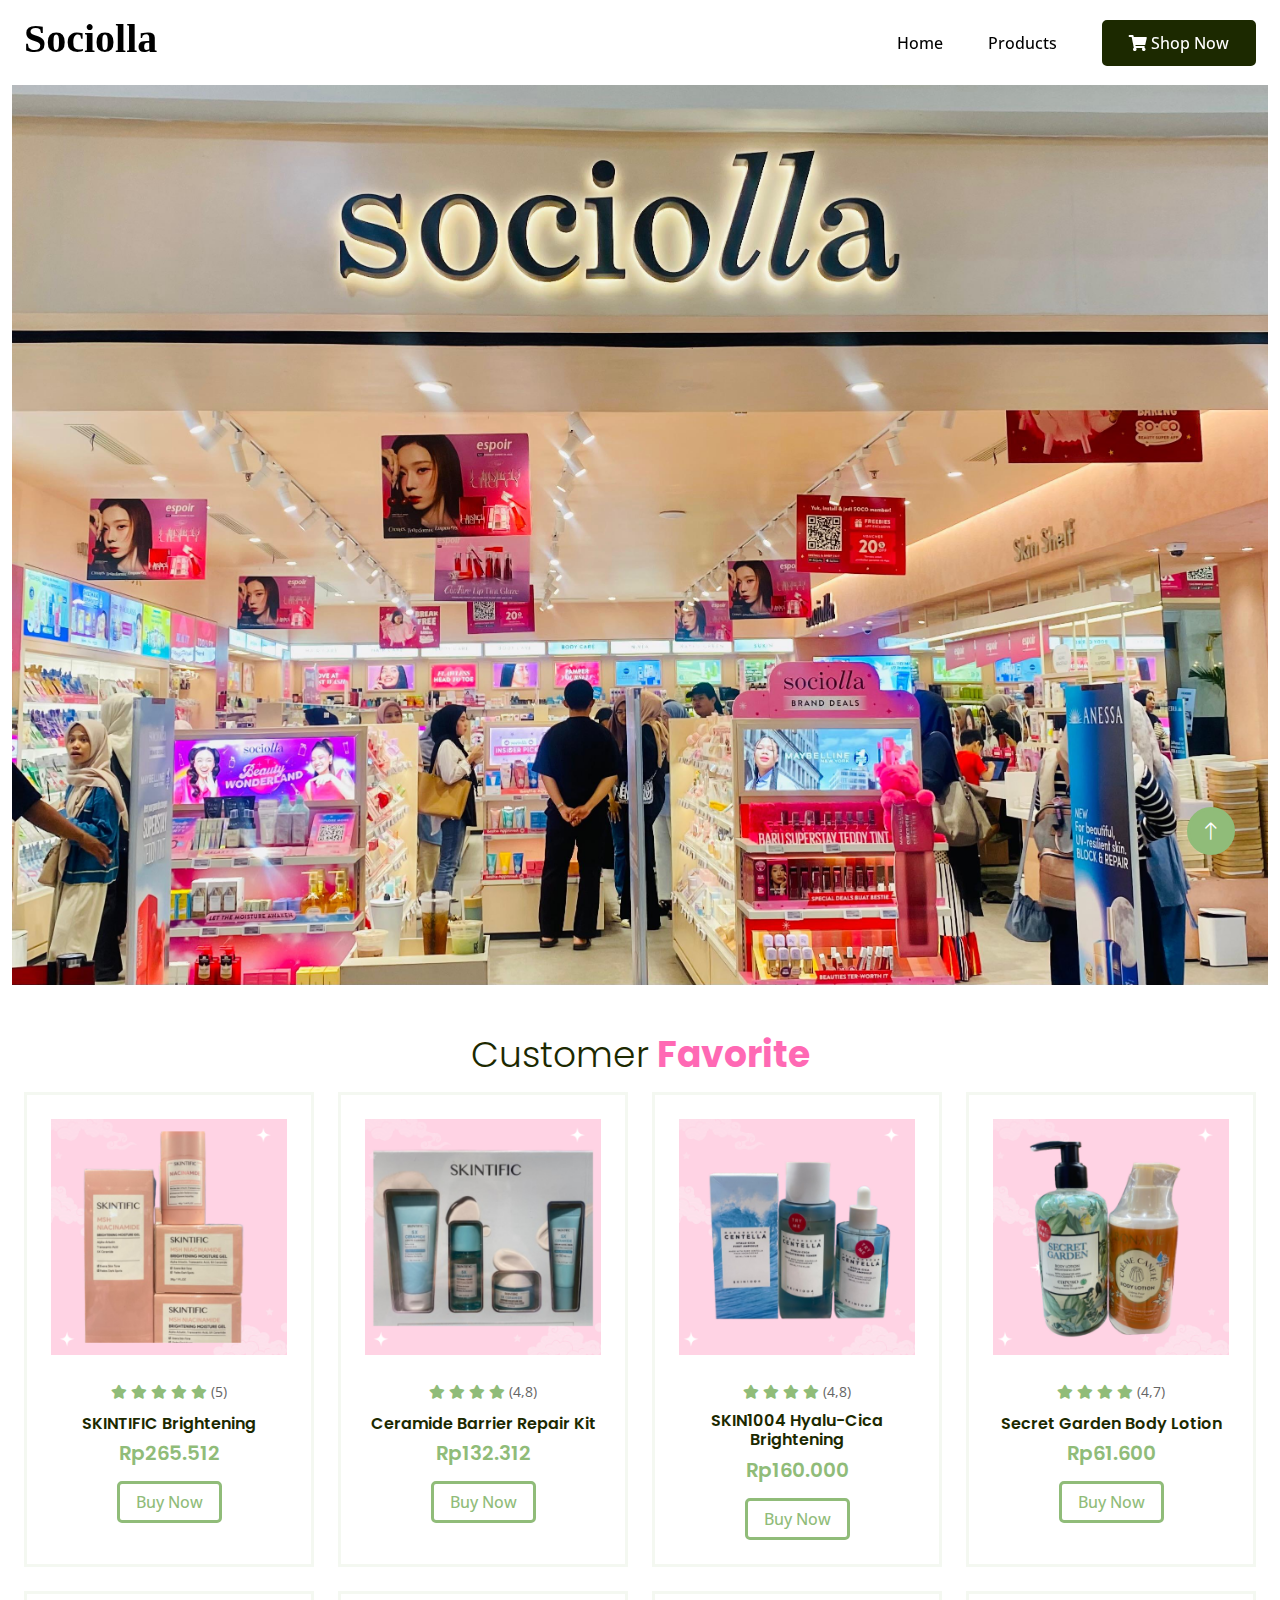
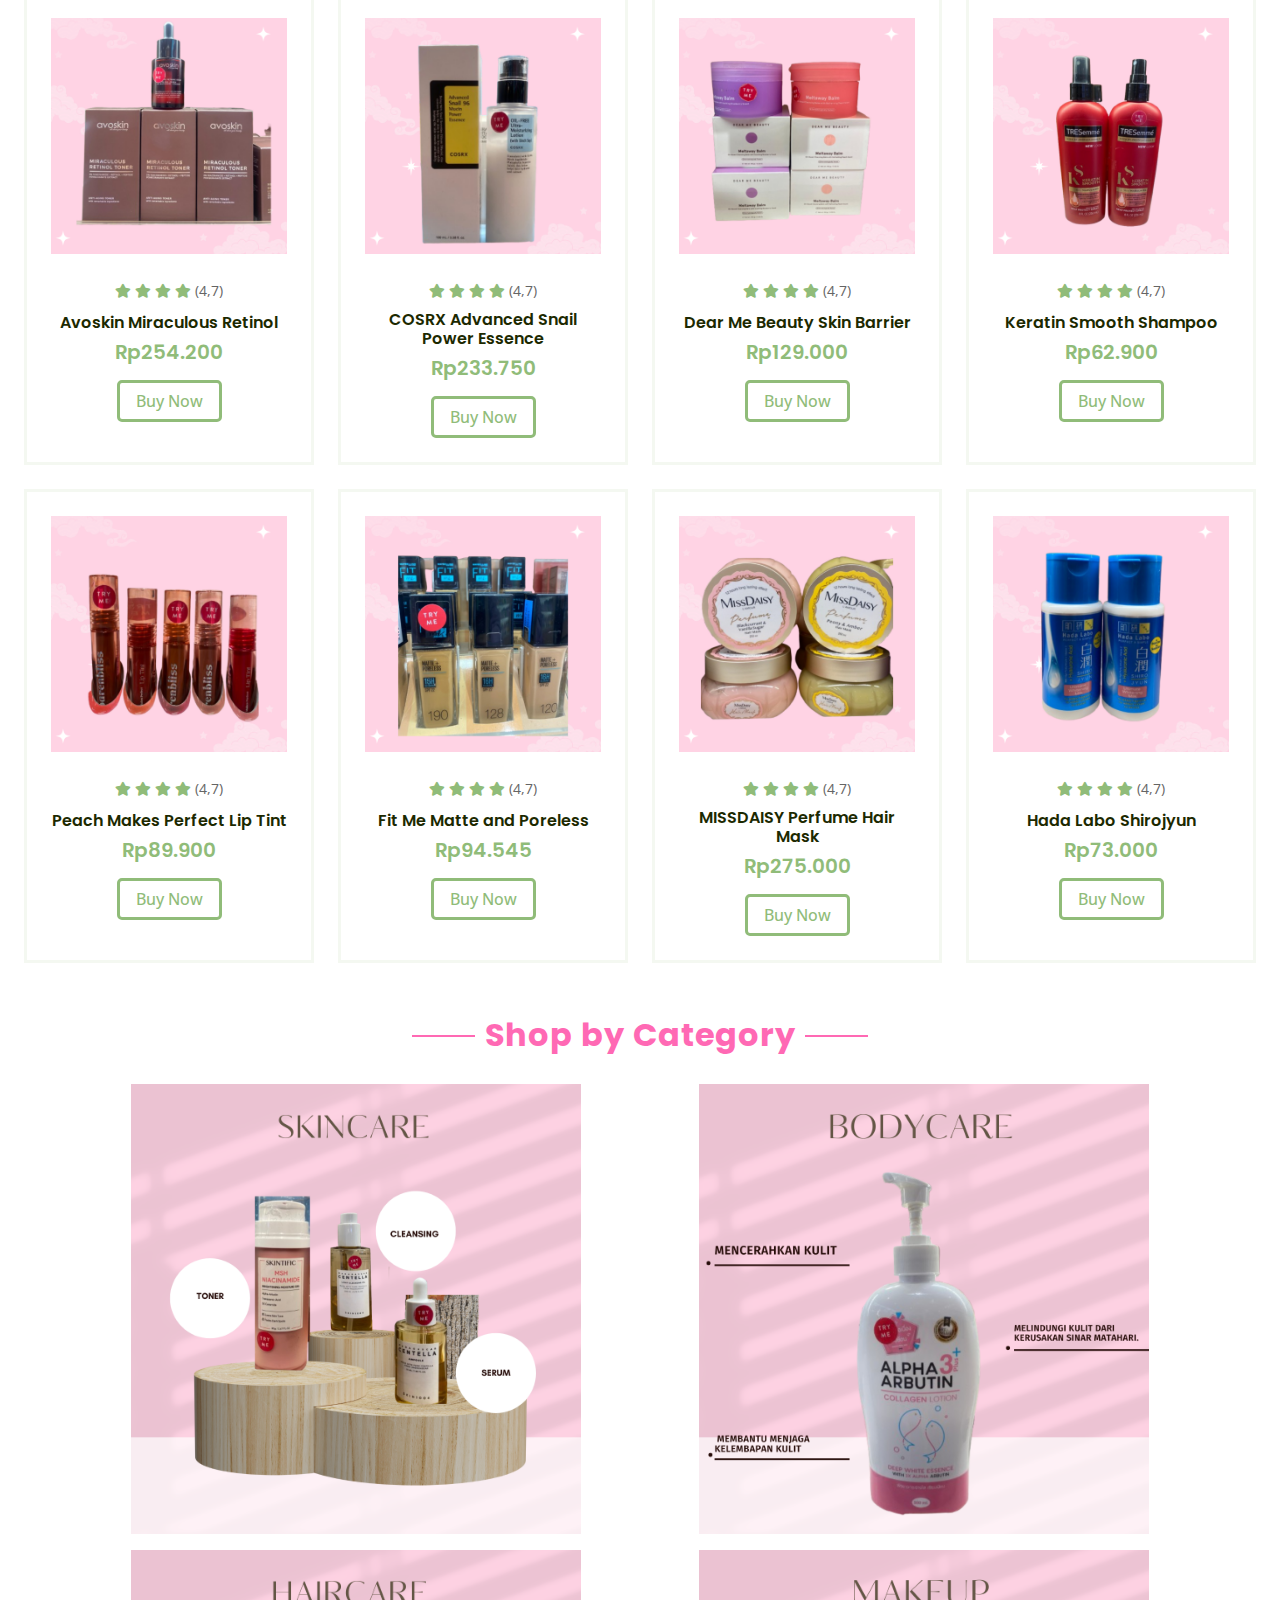
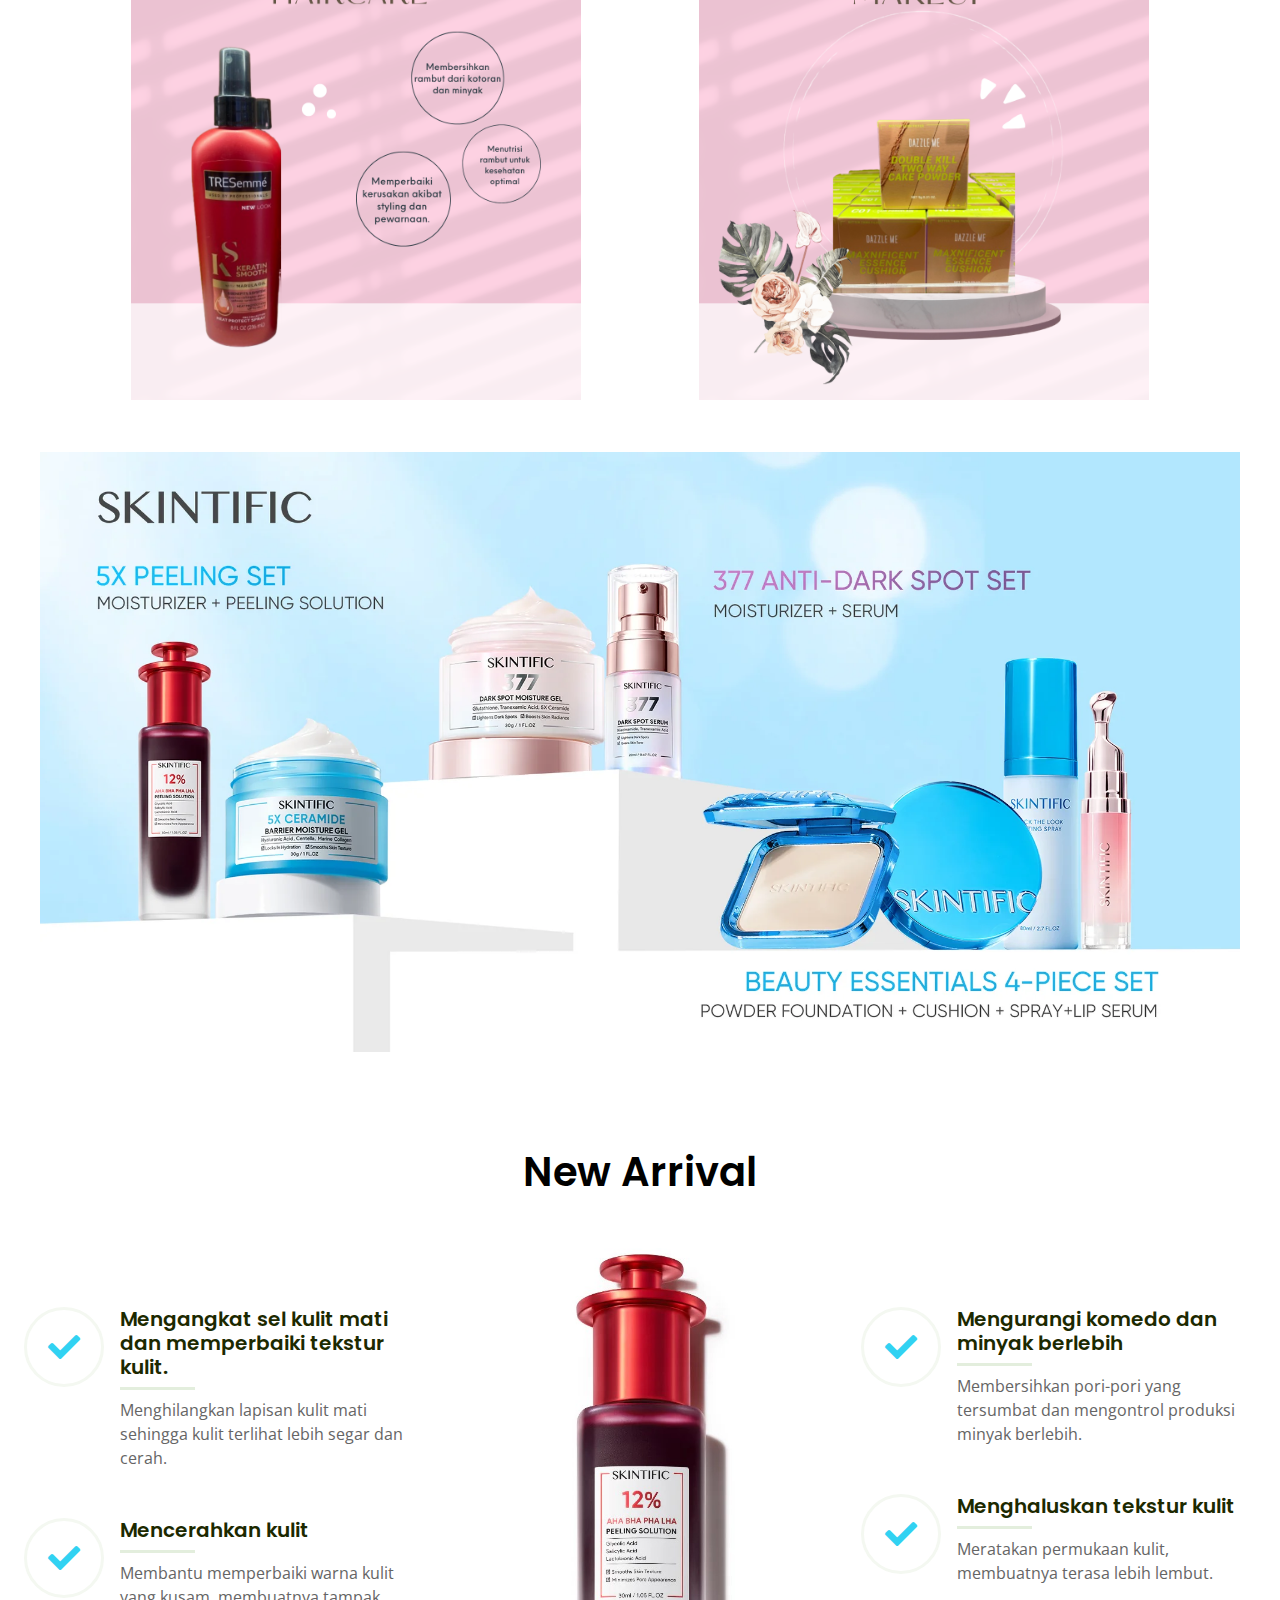
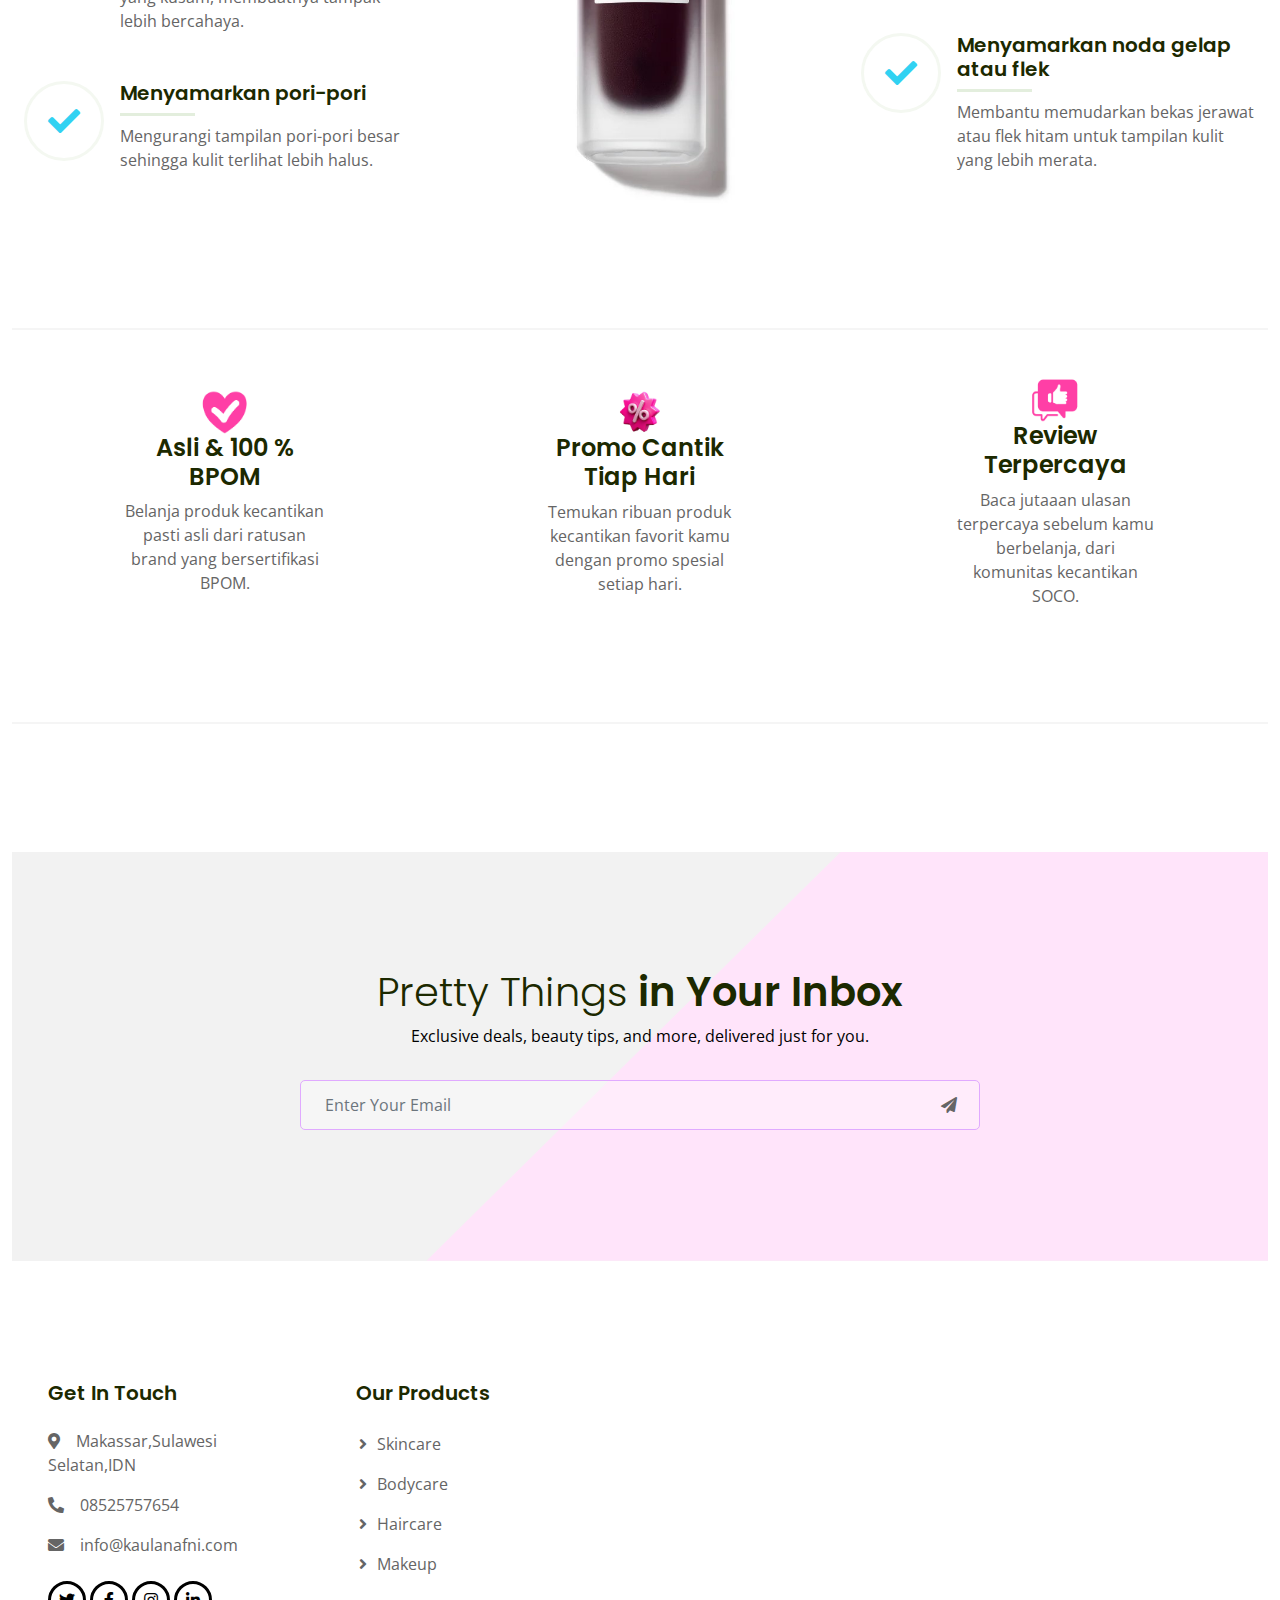
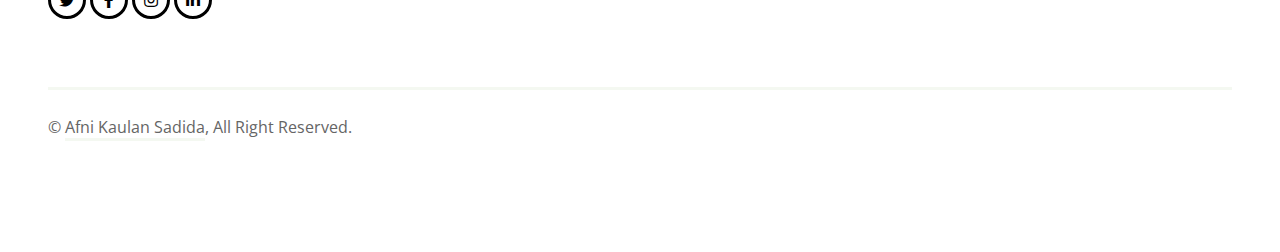
==== commit 04345954: "perubahan Terakhir" ====
--- a/index.html
+++ b/index.html
@@ -103,7 +103,7 @@
                     </div>
                     <a href="" class="h6 d-inline-block mb-2">SKINTIFIC Brightening</a>
                     <h5 class="text-primary mb-3">Rp265.512</h5>
-                    <a href="https://app.sandbox.midtrans.com/payment-links/1733150558609" class="btn btn-outline-primary px-3">Add To Cart</a>
+                    <a href="https://app.sandbox.midtrans.com/payment-links/1733150558609" class="btn btn-outline-primary px-3">Buy Now</a>
                 </div>
             </div>
             <div class="col-md-3 col-lg-3 wow fadeIn" data-wow-delay="0.3s">
@@ -118,7 +118,7 @@
                     </div>
                     <a href="" class="h6 d-inline-block mb-2">Ceramide Barrier Repair Kit</a>
                     <h5 class="text-primary mb-3">Rp132.312</h5>
-                    <a href="" class="btn btn-outline-primary px-3">Add To Cart</a>
+                    <a href="https://app.sandbox.midtrans.com/payment-links/1733151578405   " class="btn btn-outline-primary px-3">Buy Now</a>
                 </div>
             </div>
             <div class="col-md-3 col-lg-3 wow fadeIn" data-wow-delay="0.5s">
@@ -133,7 +133,7 @@
                     </div>
                     <a href="" class="h6 d-inline-block mb-2">SKIN1004 Hyalu-Cica Brightening</a>
                     <h5 class="text-primary mb-3">Rp160.000</h5>
-                    <a href="" class="btn btn-outline-primary px-3">Add To Cart</a>
+                    <a href="https://app.sandbox.midtrans.com/payment-links/1733152489601" class="btn btn-outline-primary px-3">Buy Now</a>
                 </div>
             </div>
             <div class="col-md-3 col-lg-3 wow fadeIn" data-wow-delay="0.7s">
@@ -148,7 +148,7 @@
                     </div>
                     <a href="" class="h6 d-inline-block mb-2">Secret Garden Body Lotion</a>
                     <h5 class="text-primary mb-3">Rp61.600</h5>
-                    <a href="" class="btn btn-outline-primary px-3">Add To Cart</a>
+                    <a href="https://app.sandbox.midtrans.com/payment-links/1733152615417" class="btn btn-outline-primary px-3">Buy Now</a>
                 </div>
             </div>
             <div class="col-md-3 col-lg-3 wow fadeIn" data-wow-delay="0.7s">
@@ -163,7 +163,7 @@
                     </div>
                     <a href="" class="h6 d-inline-block mb-2">Avoskin Miraculous Retinol</a>
                     <h5 class="text-primary mb-3">Rp254.200</h5>
-                    <a href="" class="btn btn-outline-primary px-3">Add To Cart</a>
+                    <a href="https://app.sandbox.midtrans.com/payment-links/1733152673979" class="btn btn-outline-primary px-3">Buy Now</a>
                 </div>
             </div>
             <div class="col-md-3 col-lg-3 wow fadeIn" data-wow-delay="0.7s">
@@ -178,7 +178,12 @@
                     </div>
                     <a href="" class="h6 d-inline-block mb-2">COSRX Advanced Snail Power Essence</a>
                     <h5 class="text-primary mb-3">Rp233.750</h5>
-                    <a href="" class="btn btn-outline-primary px-3">Add To Cart</a>
+                    <a href="https://app.sandbox.midtrans.com/payment-links/1733152717007" class="btn btn-outline-primary px-3">Buy Now</a>
+                    
+                
+                    
+                   
+                   
                 </div>
             </div>
             <div class="col-md-3 col-lg-3 wow fadeIn" data-wow-delay="0.7s">
@@ -193,7 +198,7 @@
                     </div>
                     <a href="" class="h6 d-inline-block mb-2">Dear Me Beauty Skin Barrier</a>
                     <h5 class="text-primary mb-3">Rp129.000</h5>
-                    <a href="" class="btn btn-outline-primary px-3">Add To Cart</a>
+                    <a href="https://app.sandbox.midtrans.com/payment-links/1733198564459" class="btn btn-outline-primary px-3">Buy Now</a>
                 </div>
             </div>
             <div class="col-md-3 col-lg-3 wow fadeIn" data-wow-delay="0.7s">
@@ -208,7 +213,7 @@
                     </div>
                     <a href="" class="h6 d-inline-block mb-2">Keratin Smooth Shampoo</a>
                     <h5 class="text-primary mb-3">Rp62.900</h5>
-                    <a href="" class="btn btn-outline-primary px-3">Add To Cart</a>
+                    <a href="https://app.sandbox.midtrans.com/payment-links/1733198617284" class="btn btn-outline-primary px-3">Buy Now</a>
                 </div>
             </div>
             <div class="col-md-3 col-lg-3 wow fadeIn" data-wow-delay="0.7s">
@@ -223,7 +228,7 @@
                     </div>
                     <a href="" class="h6 d-inline-block mb-2">Peach Makes Perfect Lip Tint</a>
                     <h5 class="text-primary mb-3">Rp89.900</h5>
-                    <a href="" class="btn btn-outline-primary px-3">Add To Cart</a>
+                    <a href="https://app.sandbox.midtrans.com/payment-links/1733198722462" class="btn btn-outline-primary px-3">Buy Now</a>
                 </div>
             </div>
             <div class="col-md-3 col-lg-3 wow fadeIn" data-wow-delay="0.7s">
@@ -238,7 +243,7 @@
                     </div>
                     <a href="" class="h6 d-inline-block mb-2">Fit Me Matte and Poreless</a>
                     <h5 class="text-primary mb-3">Rp94.545</h5>
-                    <a href="" class="btn btn-outline-primary px-3">Add To Cart</a>
+                    <a href="https://app.sandbox.midtrans.com/payment-links/1733198782476" class="btn btn-outline-primary px-3">Buy Now</a>
                 </div>
             </div>
             <div class="col-md-3 col-lg-3 wow fadeIn" data-wow-delay="0.7s">
@@ -253,7 +258,7 @@
                     </div>
                     <a href="" class="h6 d-inline-block mb-2">MISSDAISY Perfume Hair Mask</a>
                     <h5 class="text-primary mb-3">Rp275.000</h5>
-                    <a href="" class="btn btn-outline-primary px-3">Add To Cart</a>
+                    <a href="https://app.sandbox.midtrans.com/payment-links/1733152717007" class="btn btn-outline-primary px-3">Buy Now</a>
                 </div>
             </div>
             <div class="col-md-3 col-lg-3 wow fadeIn" data-wow-delay="0.7s">
@@ -268,7 +273,7 @@
                     </div>
                     <a href="" class="h6 d-inline-block mb-2">Hada Labo Shirojyun</a>
                     <h5 class="text-primary mb-3">Rp73.000</h5>
-                    <a href="" class="btn btn-outline-primary px-3">Add To Cart</a>
+                    <a href="https://app.sandbox.midtrans.com/payment-links/1733198891624" class="btn btn-outline-primary px-3">Buy Now</a>
                 </div>
             </div>
         </div>
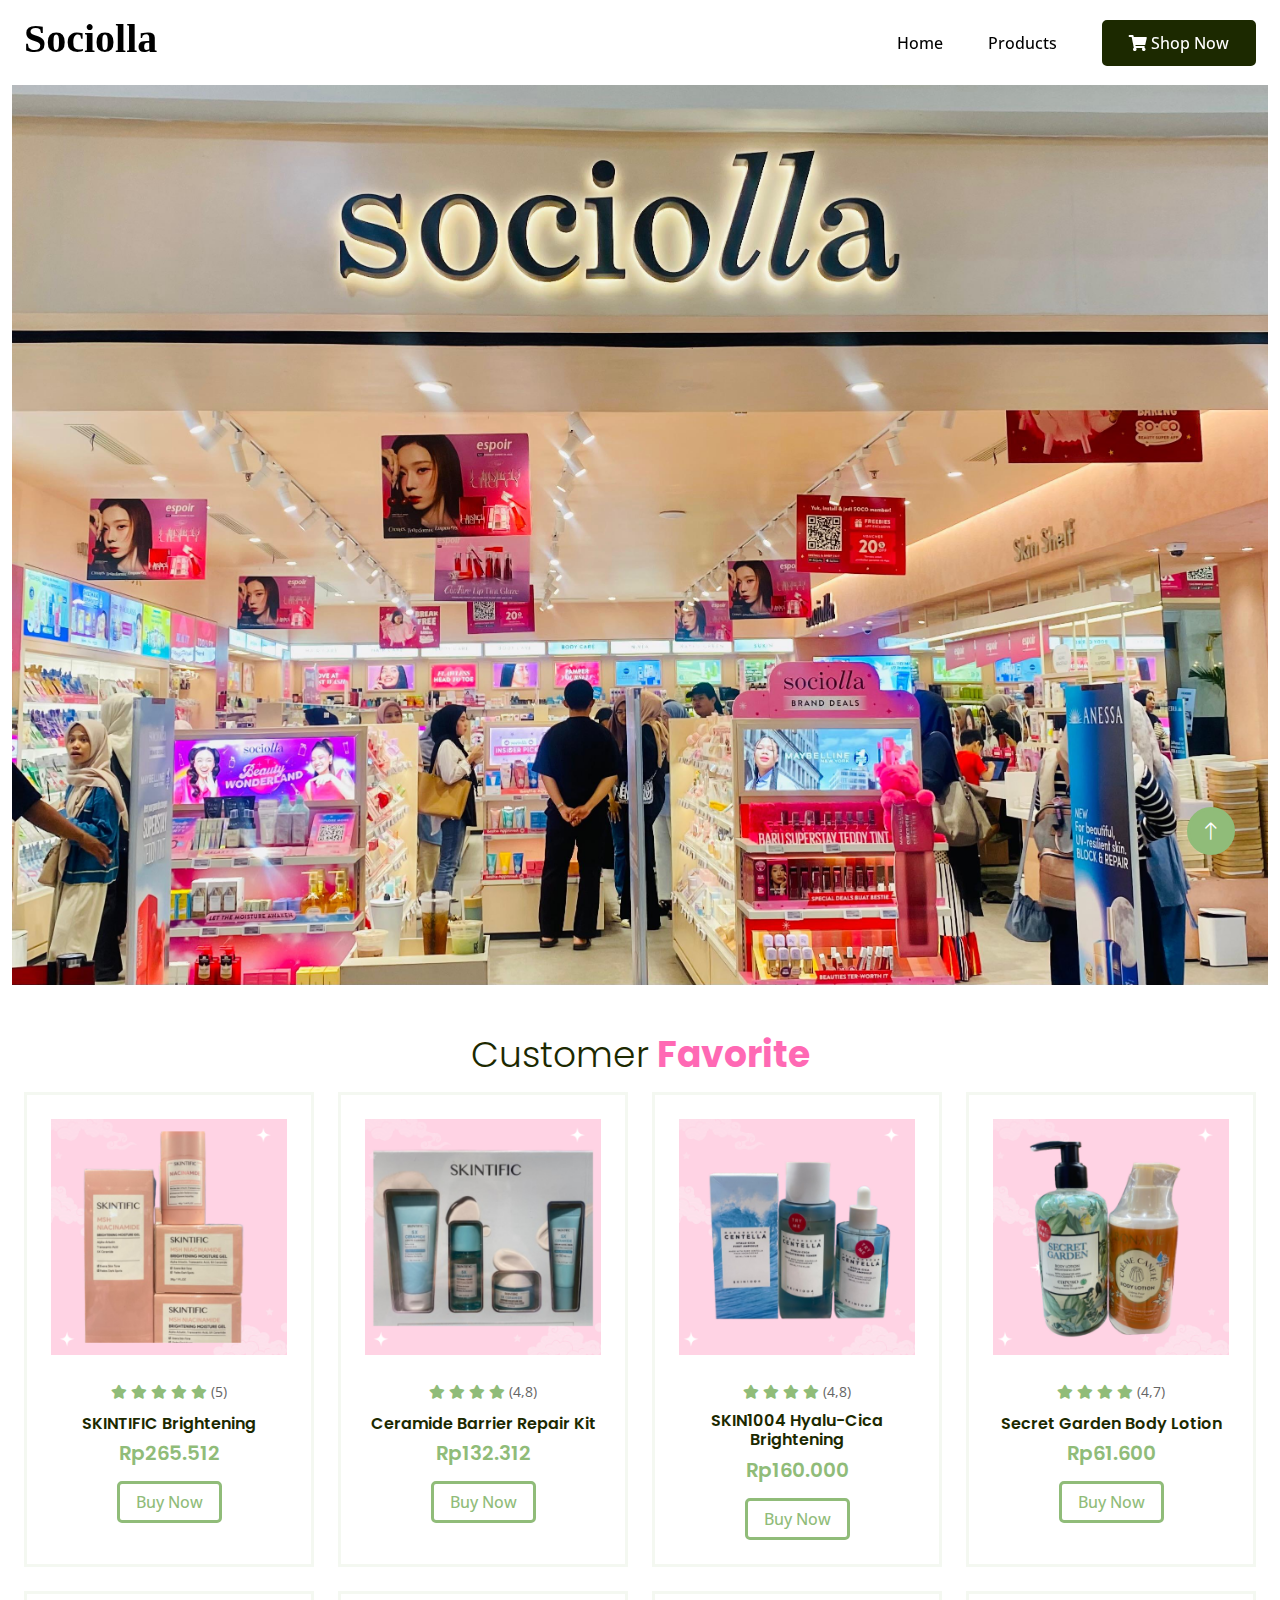
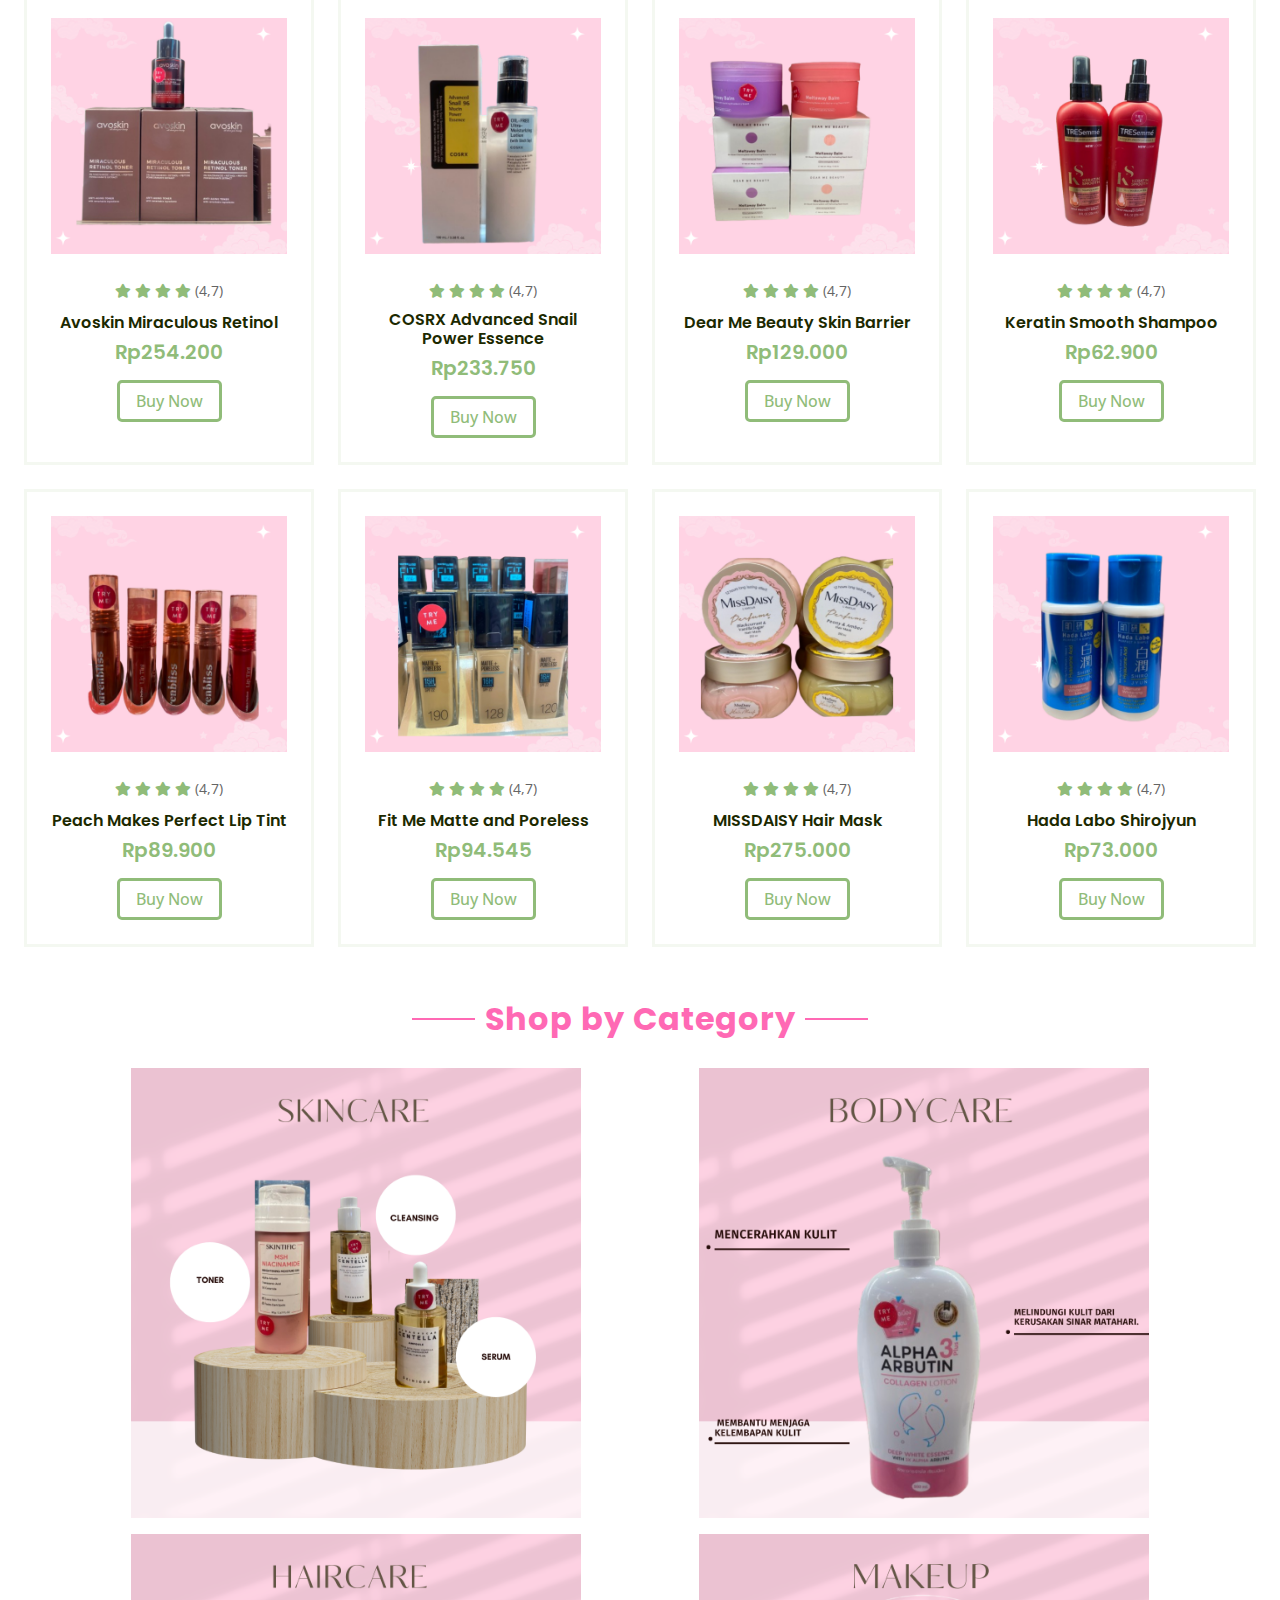
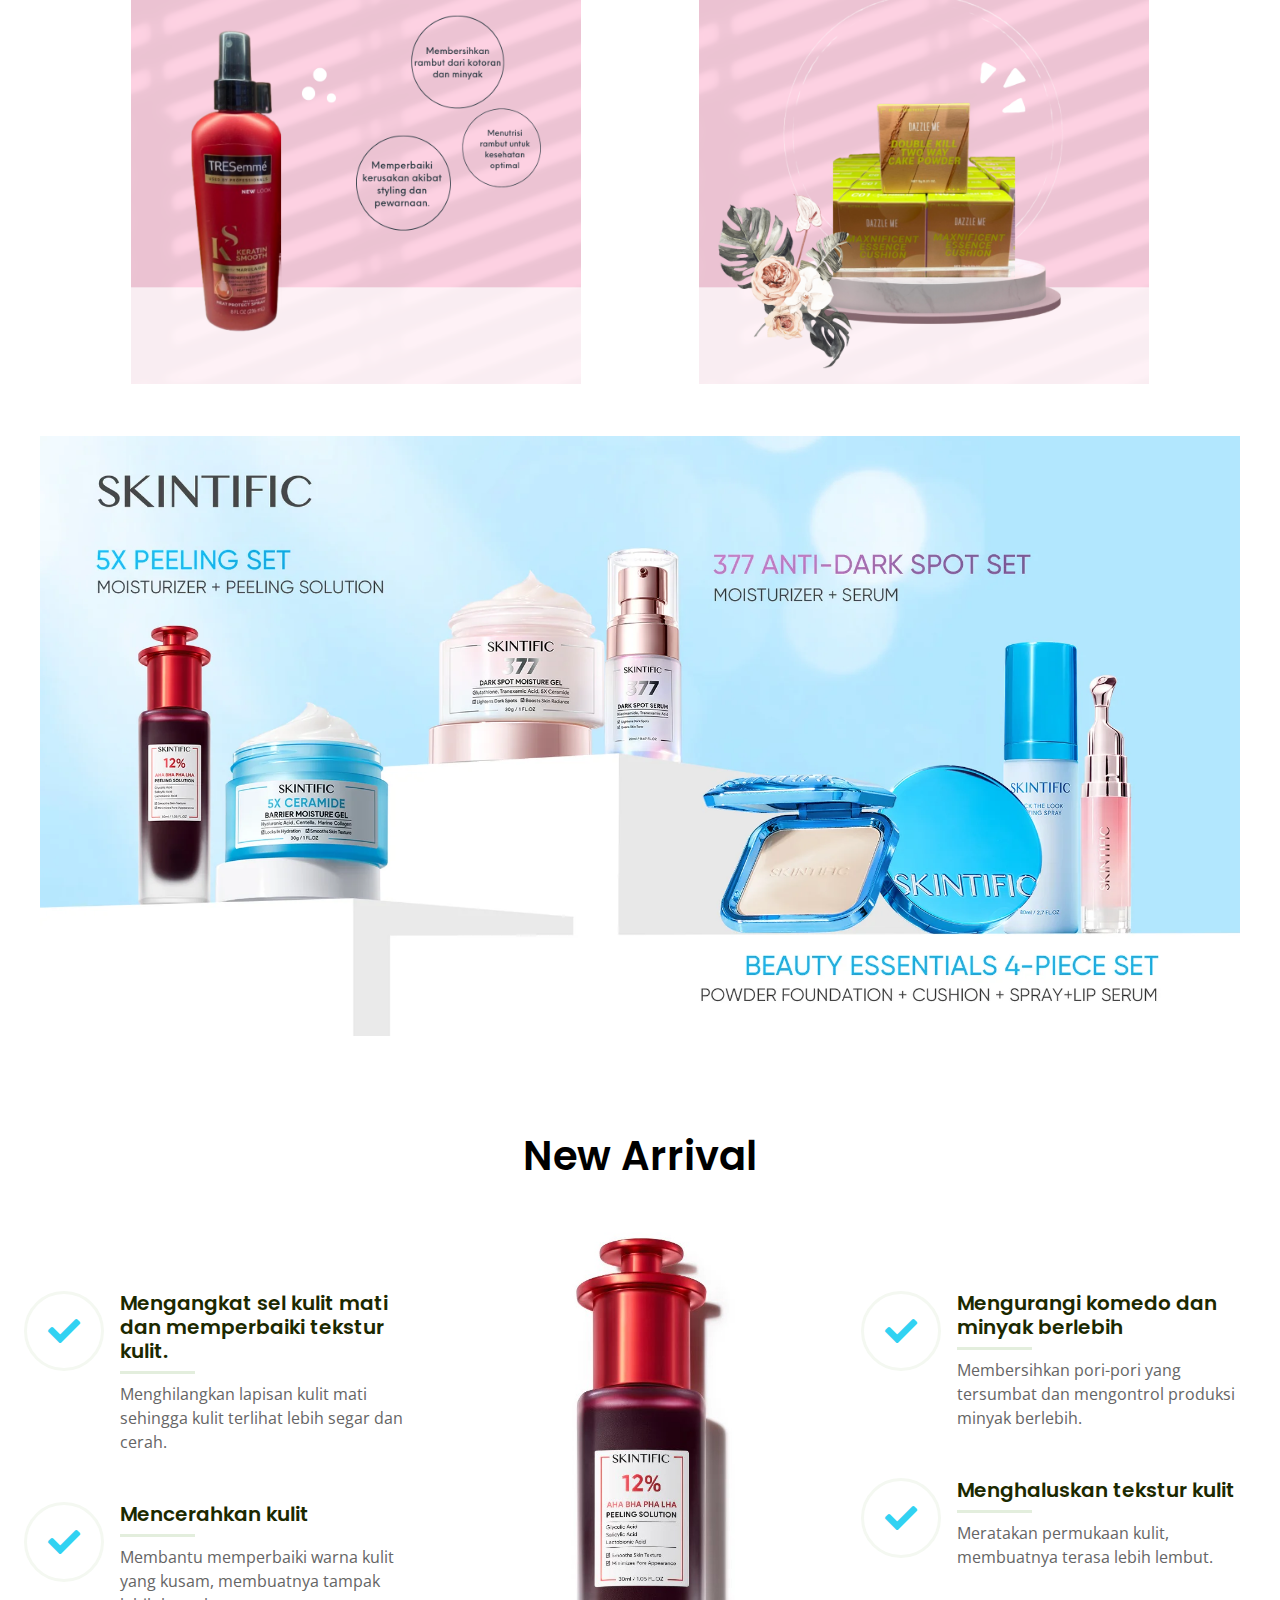
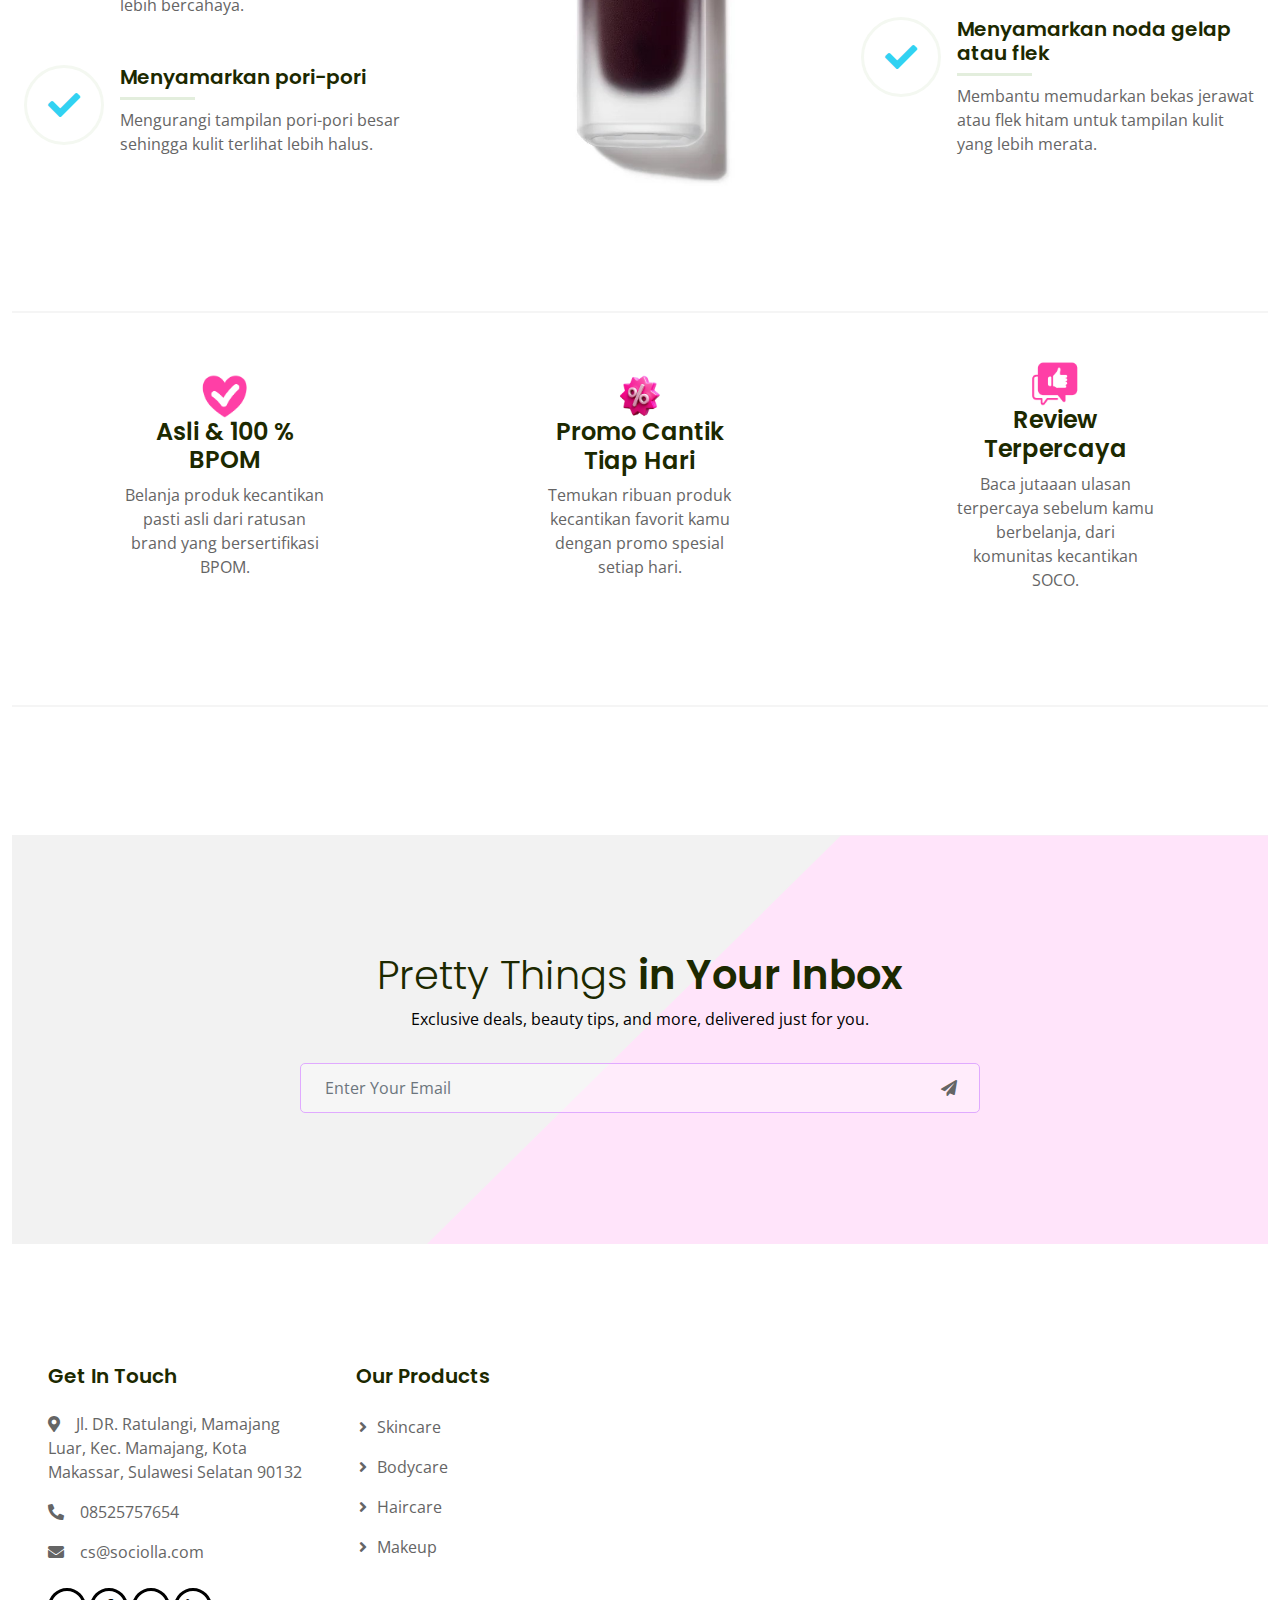
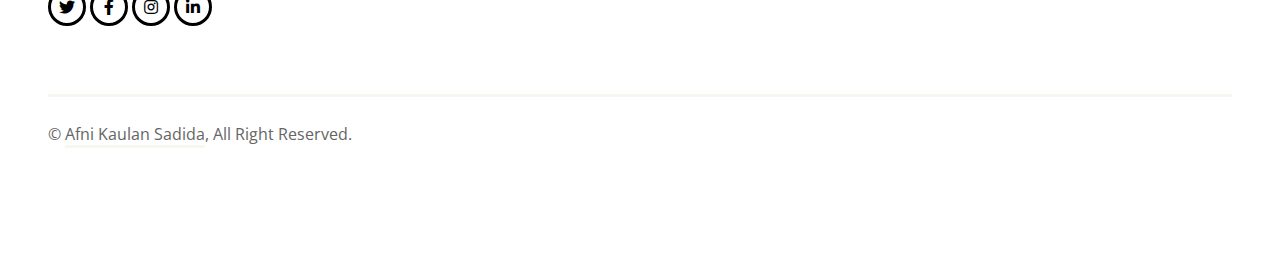
==== commit 49fb3481: "perubahan Terakhir" ====
--- a/index.html
+++ b/index.html
@@ -256,7 +256,7 @@
                         <small class="fa fa-star text-primary"></small>
                         <small>(4,7)</small>
                     </div>
-                    <a href="" class="h6 d-inline-block mb-2">MISSDAISY Perfume Hair Mask</a>
+                    <a href="" class="h6 d-inline-block mb-2">MISSDAISY Hair Mask</a>
                     <h5 class="text-primary mb-3">Rp275.000</h5>
                     <a href="https://app.sandbox.midtrans.com/payment-links/1733152717007" class="btn btn-outline-primary px-3">Buy Now</a>
                 </div>
@@ -472,9 +472,9 @@
             <div class="row g-5">
                 <div class="col-md-6 col-lg-3 wow fadeIn" data-wow-delay="0.3s">
                     <h5 class="mb-4">Get In Touch</h5>
-                    <p><i class="fa fa-map-marker-alt me-3"></i>Makassar,Sulawesi Selatan,IDN</p>
+                    <p><i class="fa fa-map-marker-alt me-3"></i>Jl. DR. Ratulangi, Mamajang Luar, Kec. Mamajang, Kota Makassar, Sulawesi Selatan 90132</p>
                     <p><i class="fa fa-phone-alt me-3"></i>08525757654</p>
-                    <p><i class="fa fa-envelope me-3"></i>info@kaulanafni.com</p>
+                    <p><i class="fa fa-envelope me-3"></i>cs@sociolla.com</p>
                     <div class="d-flex pt-2">
                         <a class="btn btn-square btn-outline-primary me-1" href="" style="border-color: #000;">
                             <i class="fab fa-twitter" style="color: #000000;"></i>
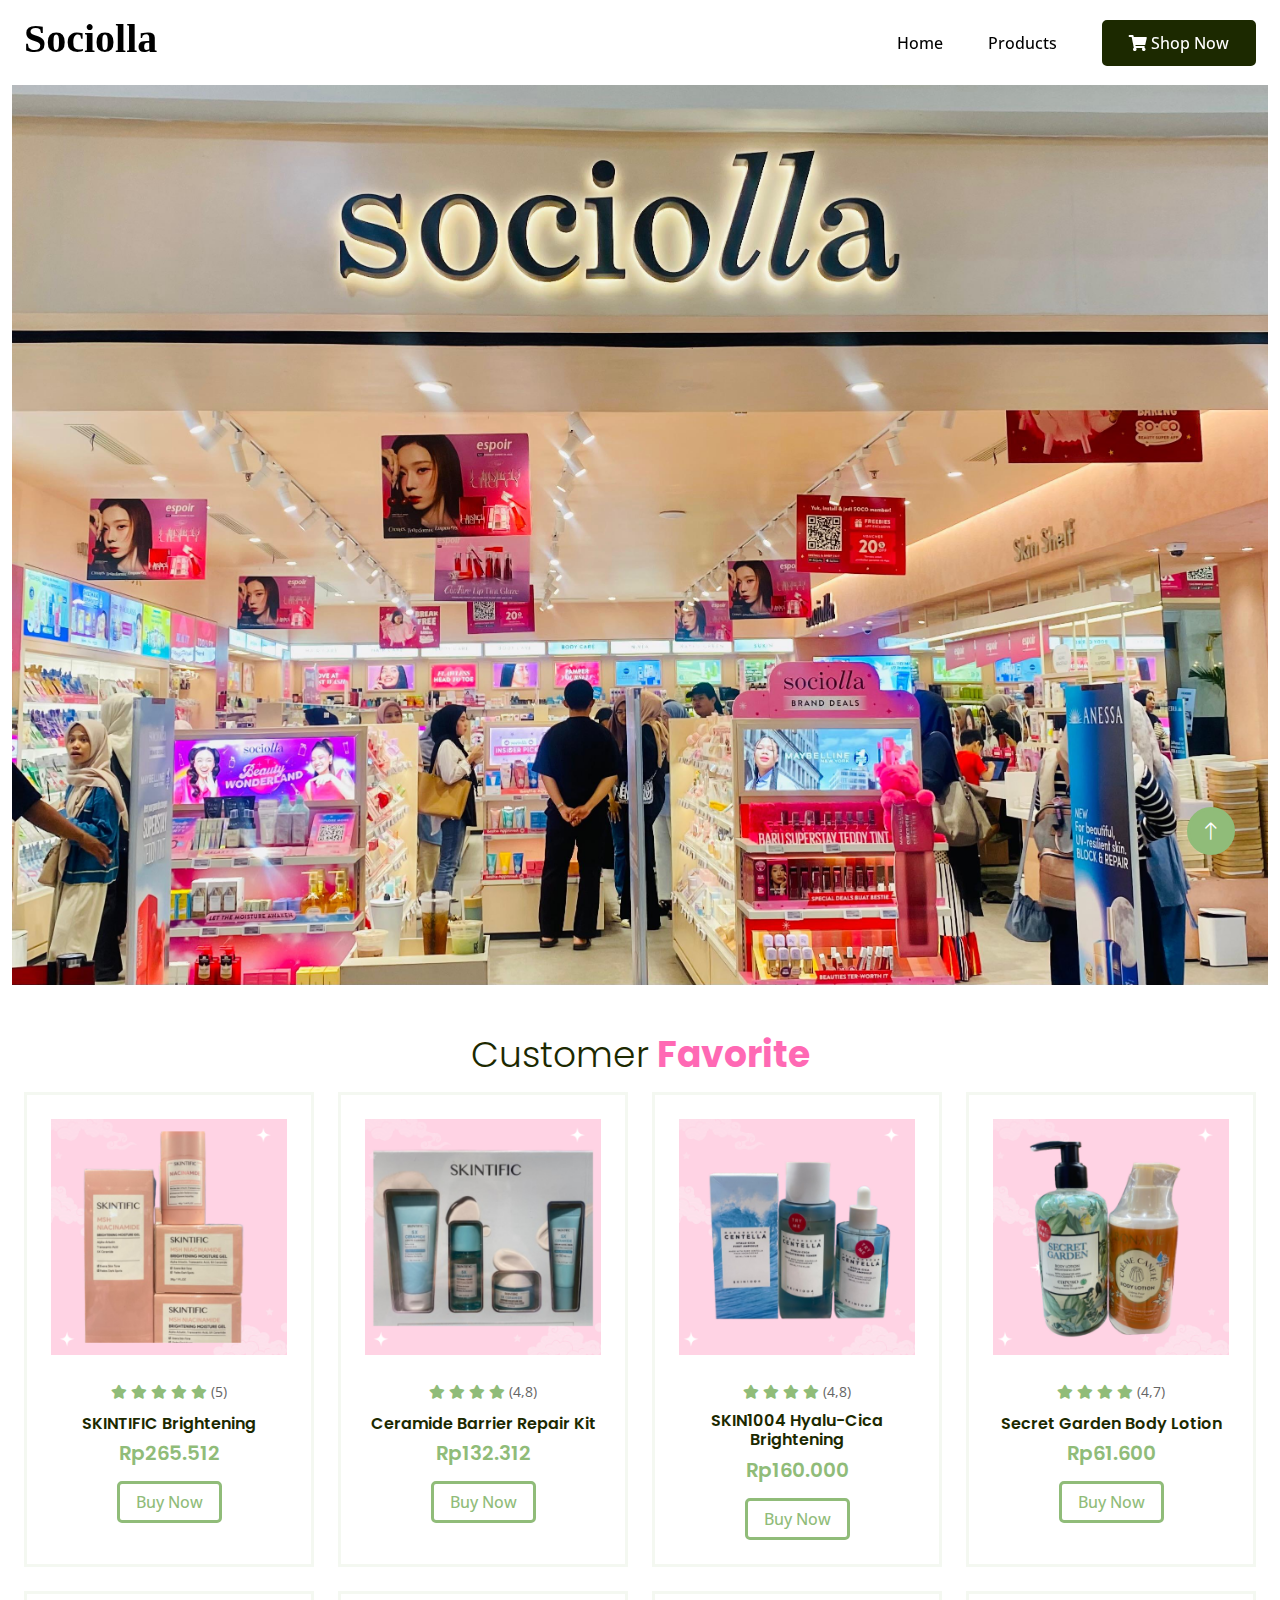
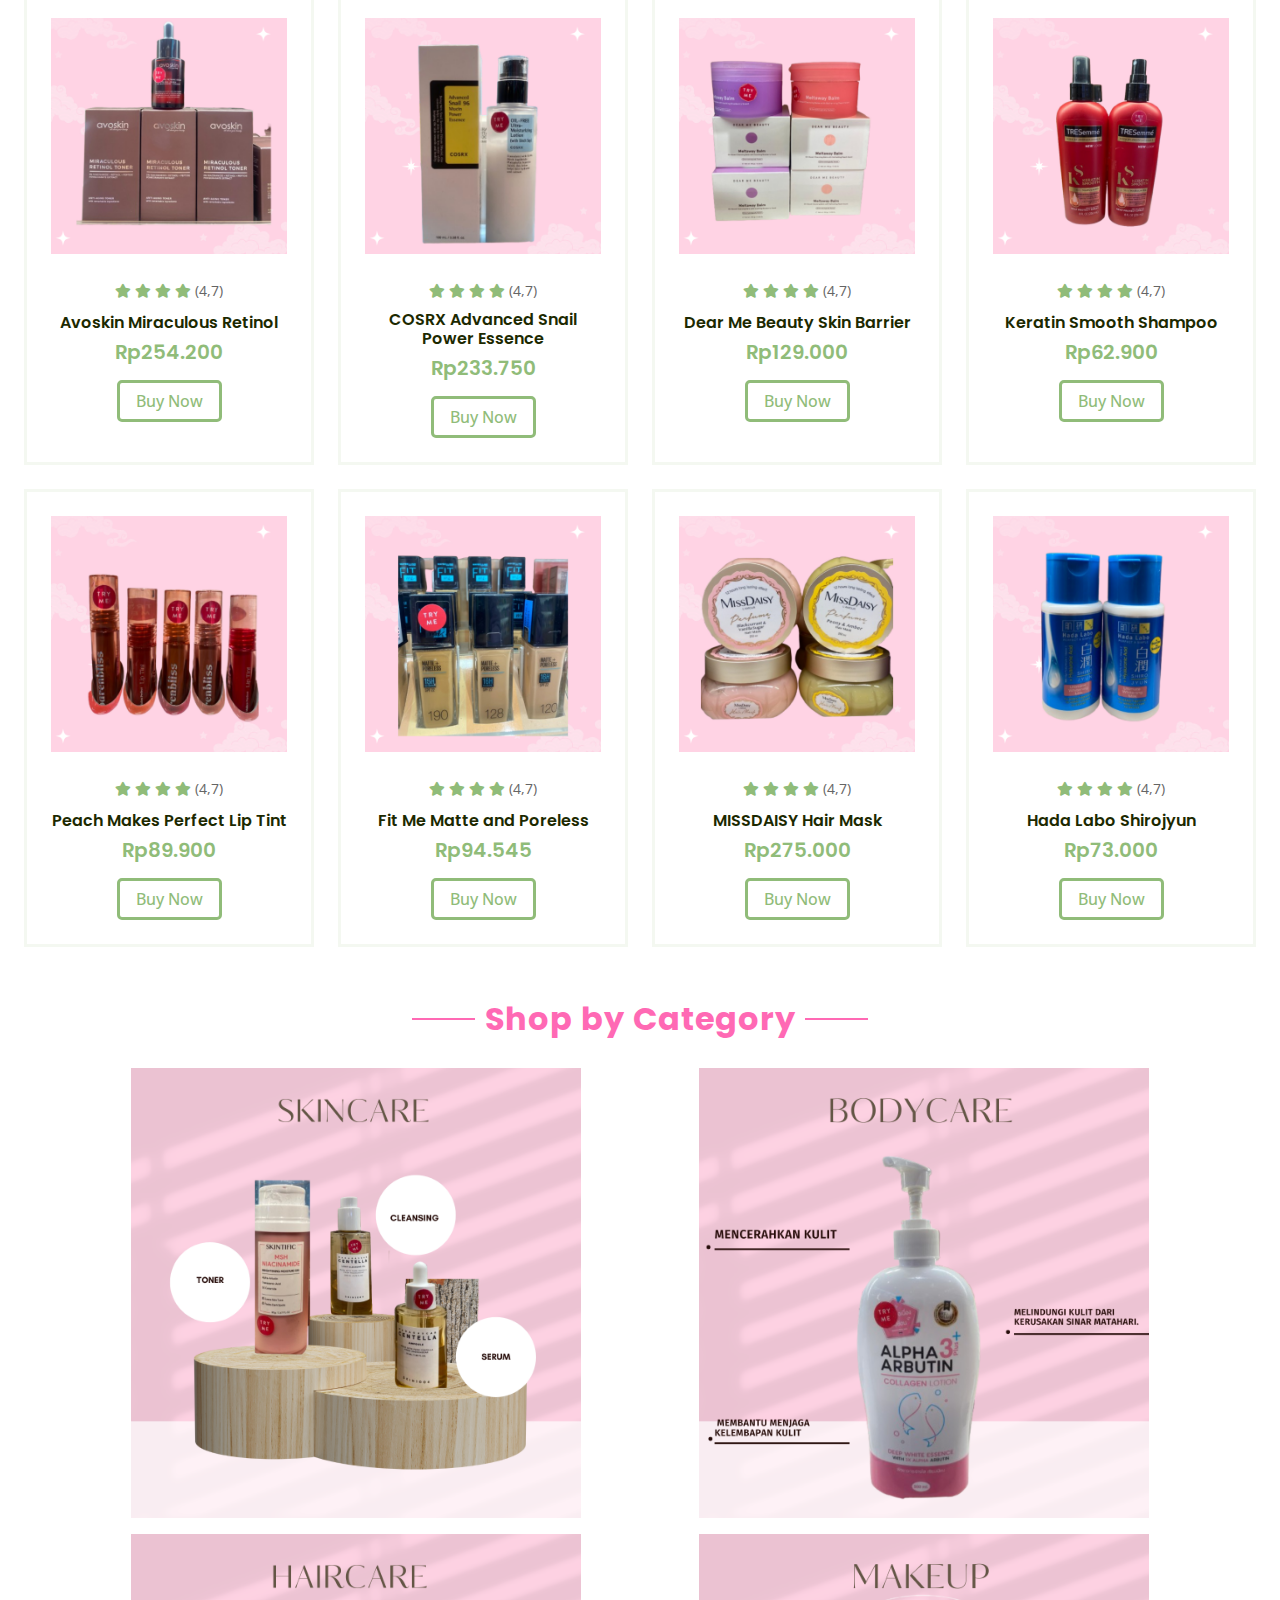
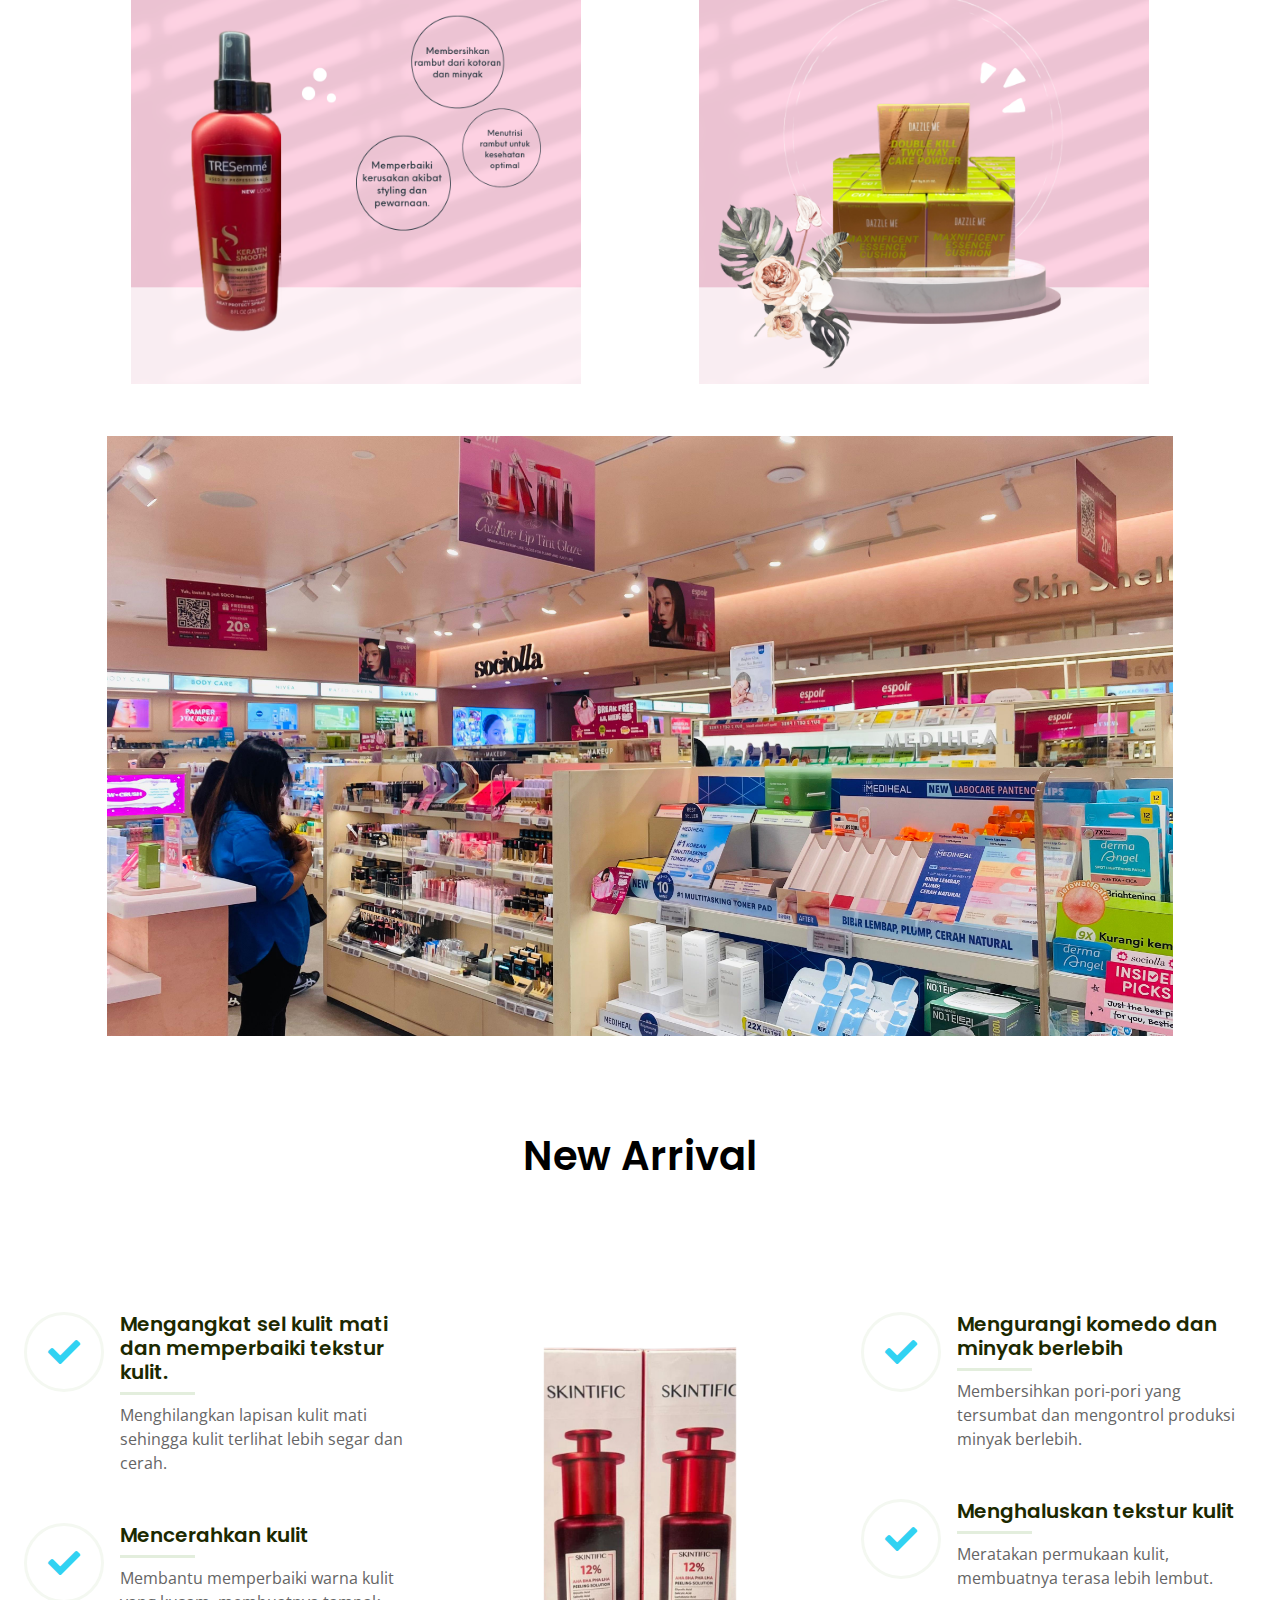
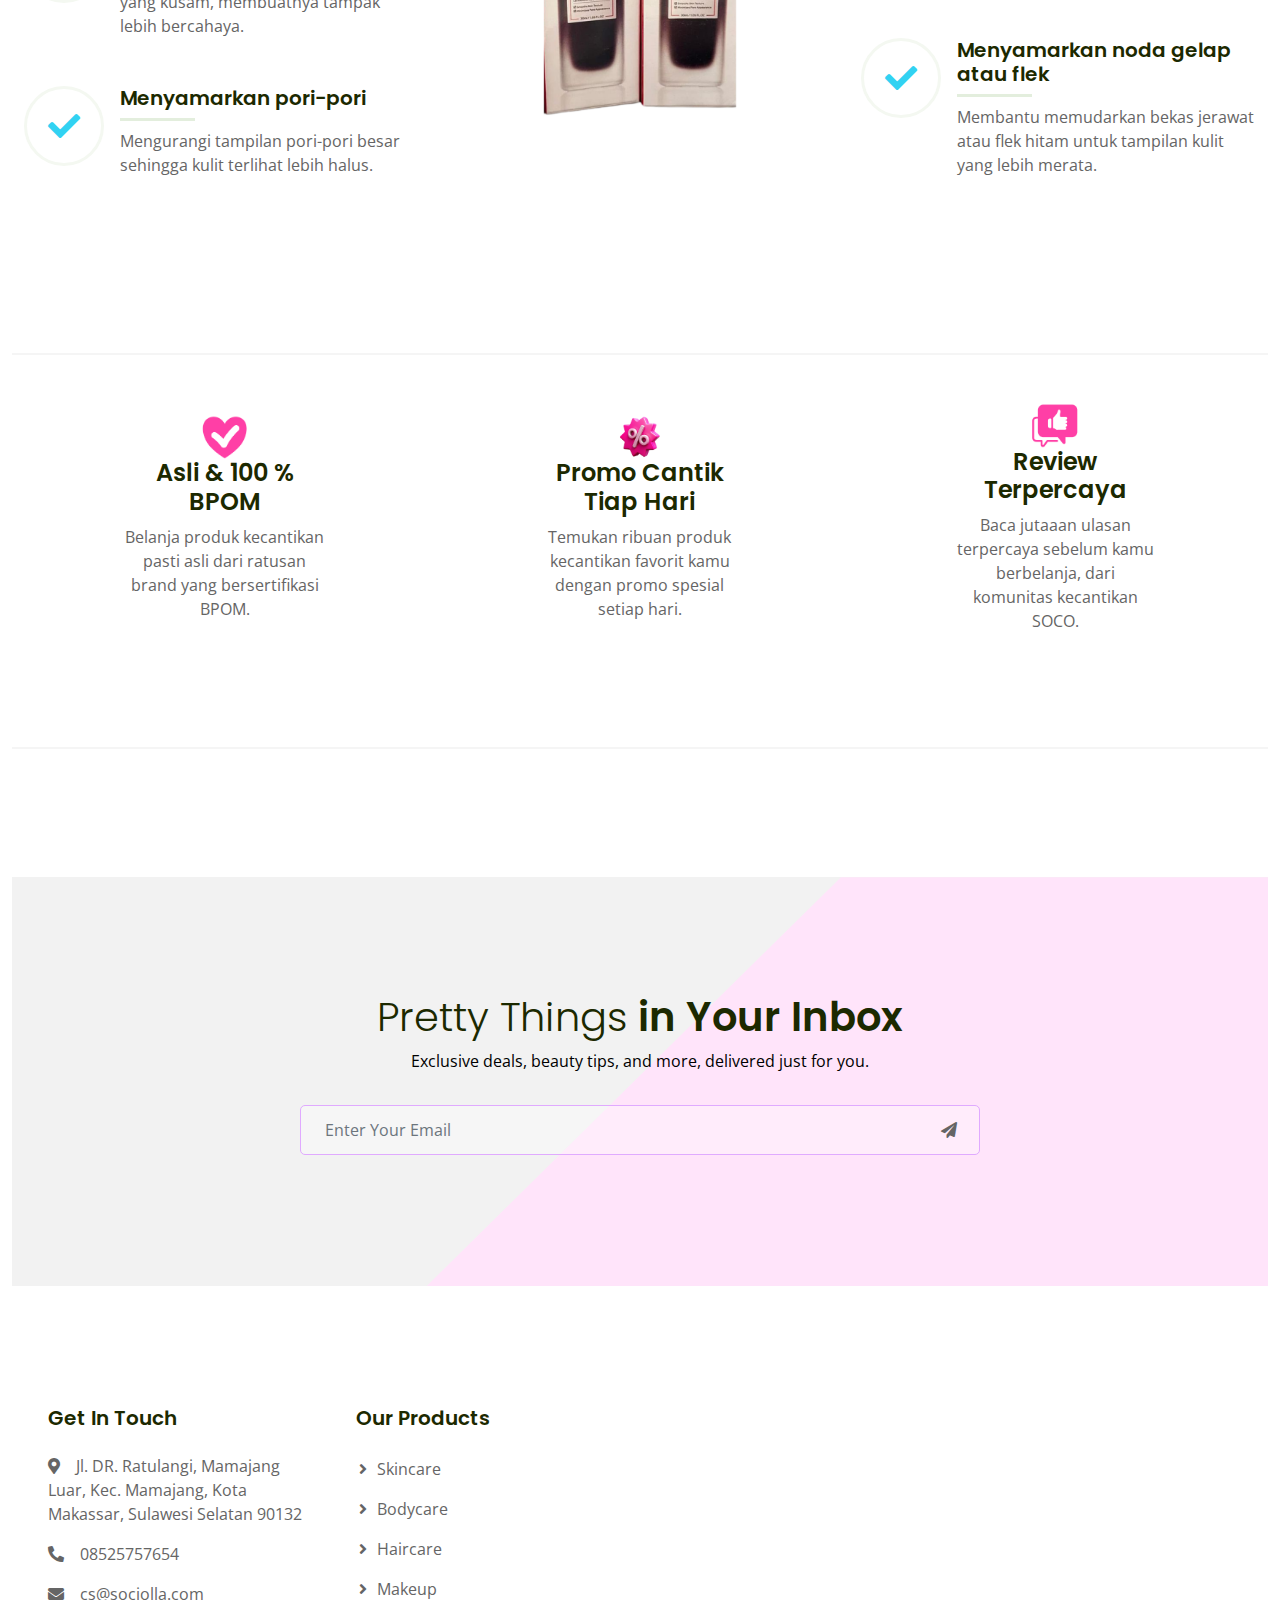
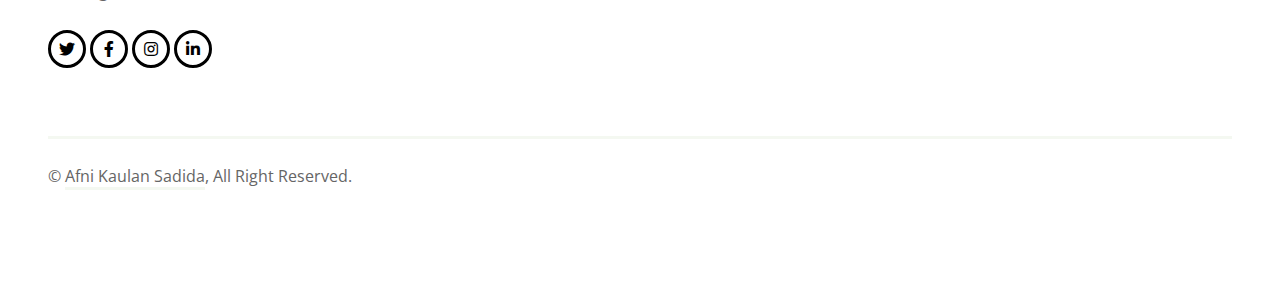
==== commit 61da8201: "perubahan Terakhir" ====
--- a/index.html
+++ b/index.html
@@ -314,9 +314,9 @@
             <!-- Full-Width Auto-Slider -->
             <div class="slider">
             <div class="slides">
-                <img src="img/slider-1.png" alt="Slide 1">
-                <img src="img/slider-2.png" alt="Slide 2">
-                <img src="img/slider-3.png" alt="Slide 3">
+                <img src="img/slide-3.1.jpg" alt="Slide 1">
+                <img src="img/slide-3.2.jpg" alt="Slide 2">
+                <img src="img/slide-3.3.jpg" alt="Slide 3">
             </div>
             </div>
             
@@ -369,7 +369,7 @@
                     </div>
                 </div>
                 <div class="col-lg-4 wow fadeIn" data-wow-delay="0.1s">
-                    <img class="img-fluid animated pulse infinite" src="img/new-2.jpg">
+                    <img class="img-fluid animated pulse infinite" src="img/peeling.png">
                 </div>
                 <div class="col-lg-4 wow fadeIn" data-wow-delay="0.5s">
                     <div class="row g-5">
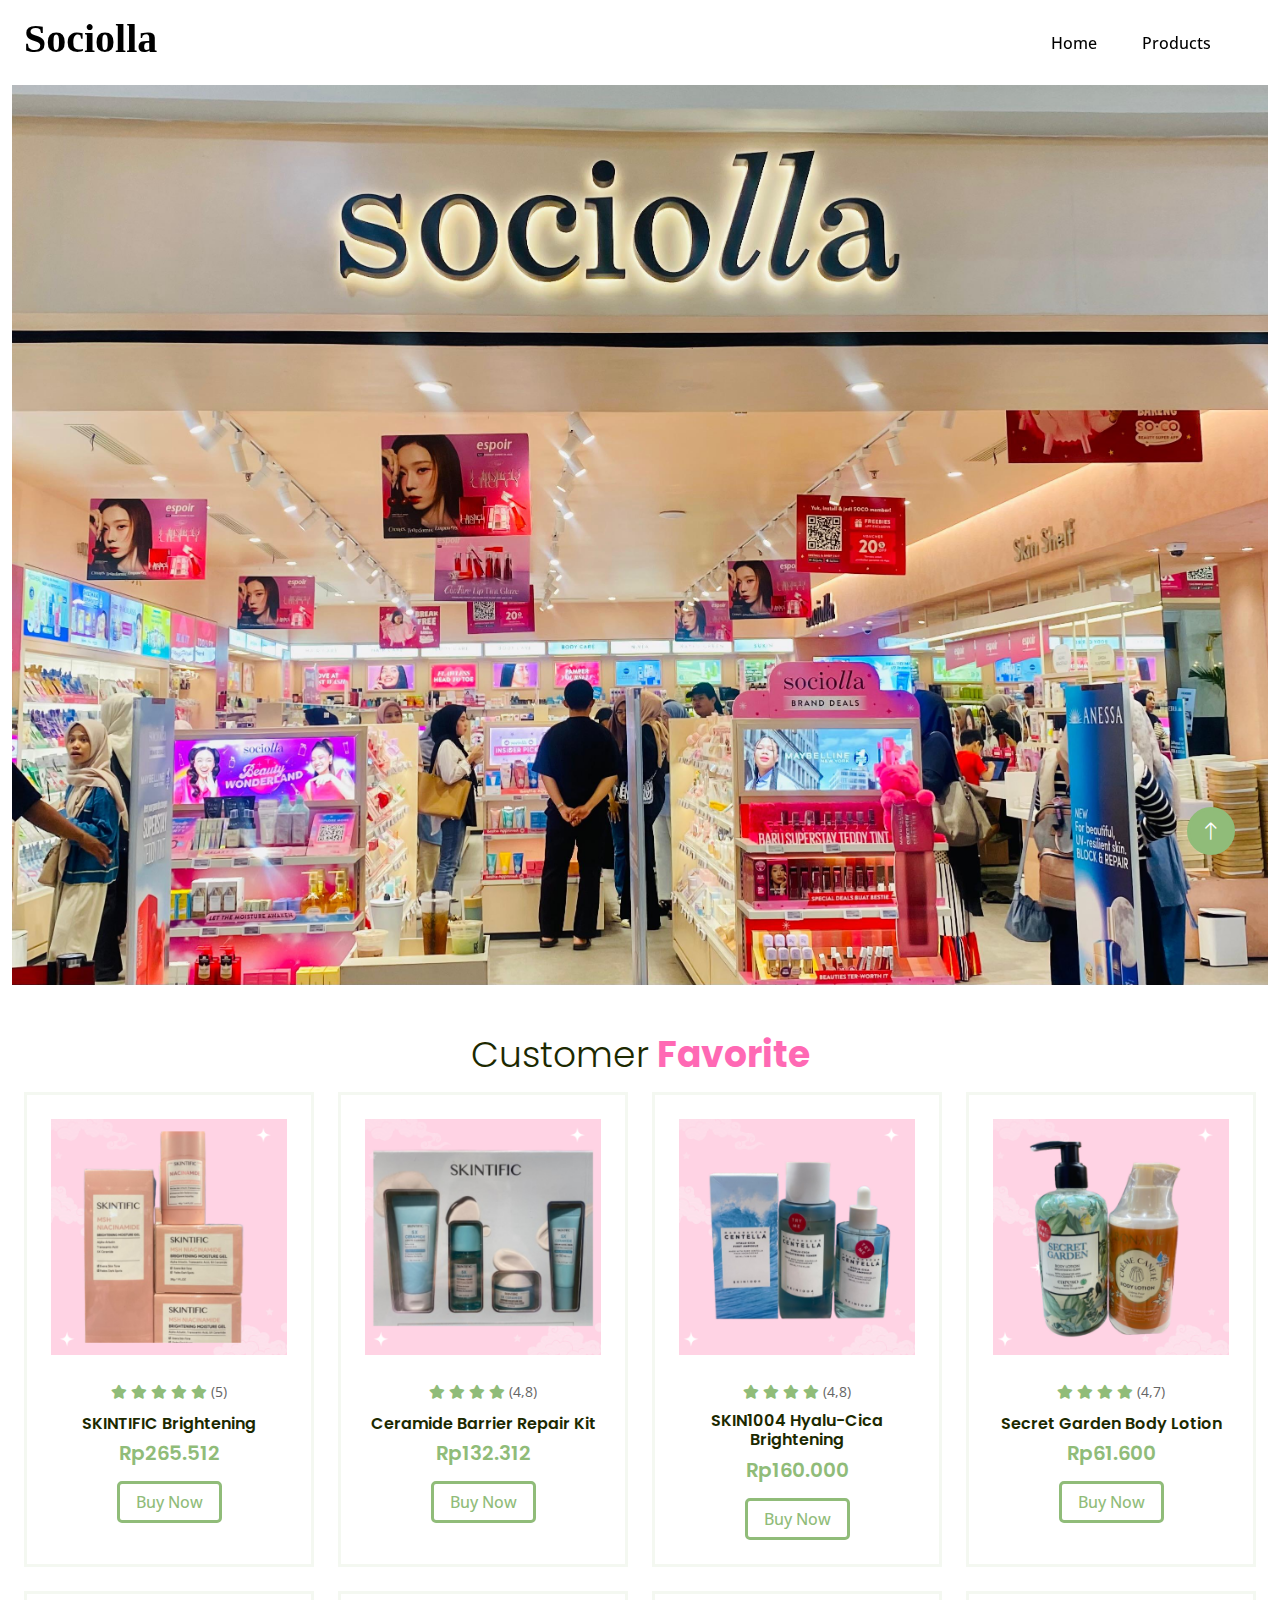
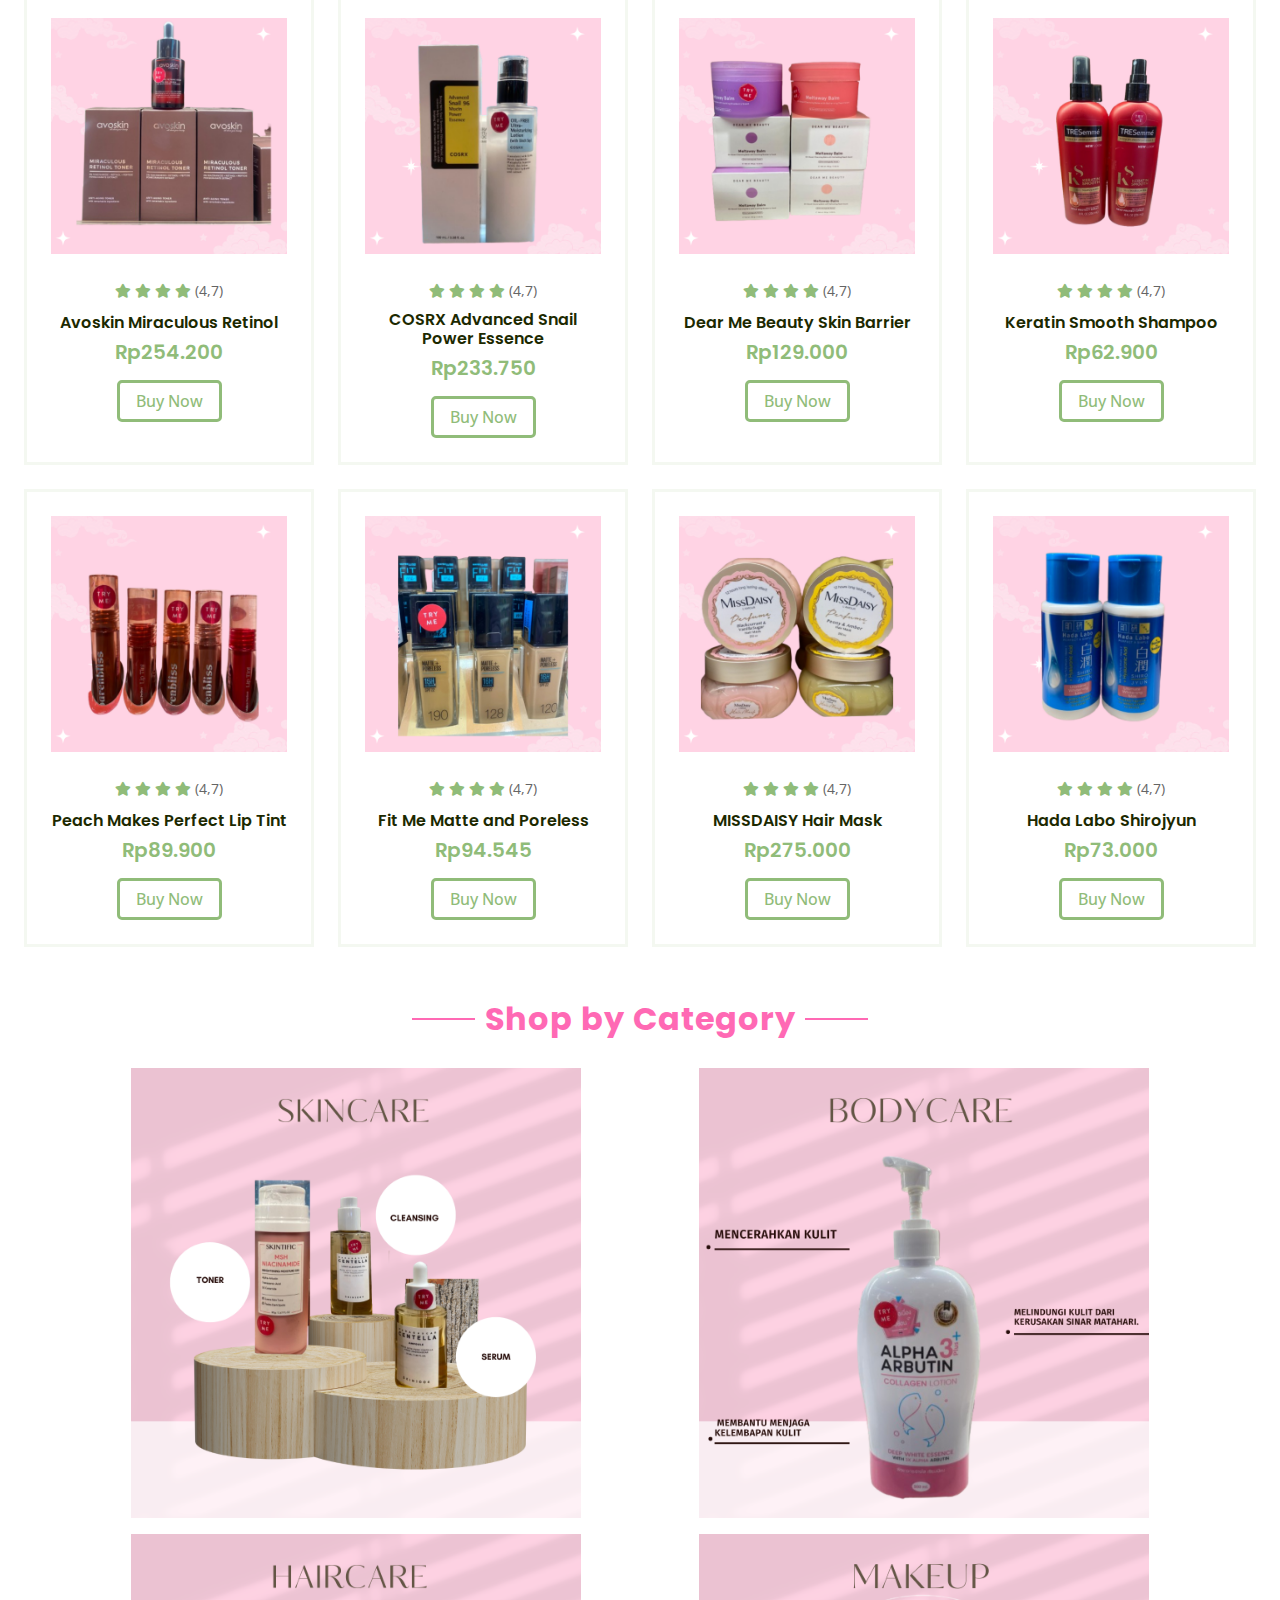
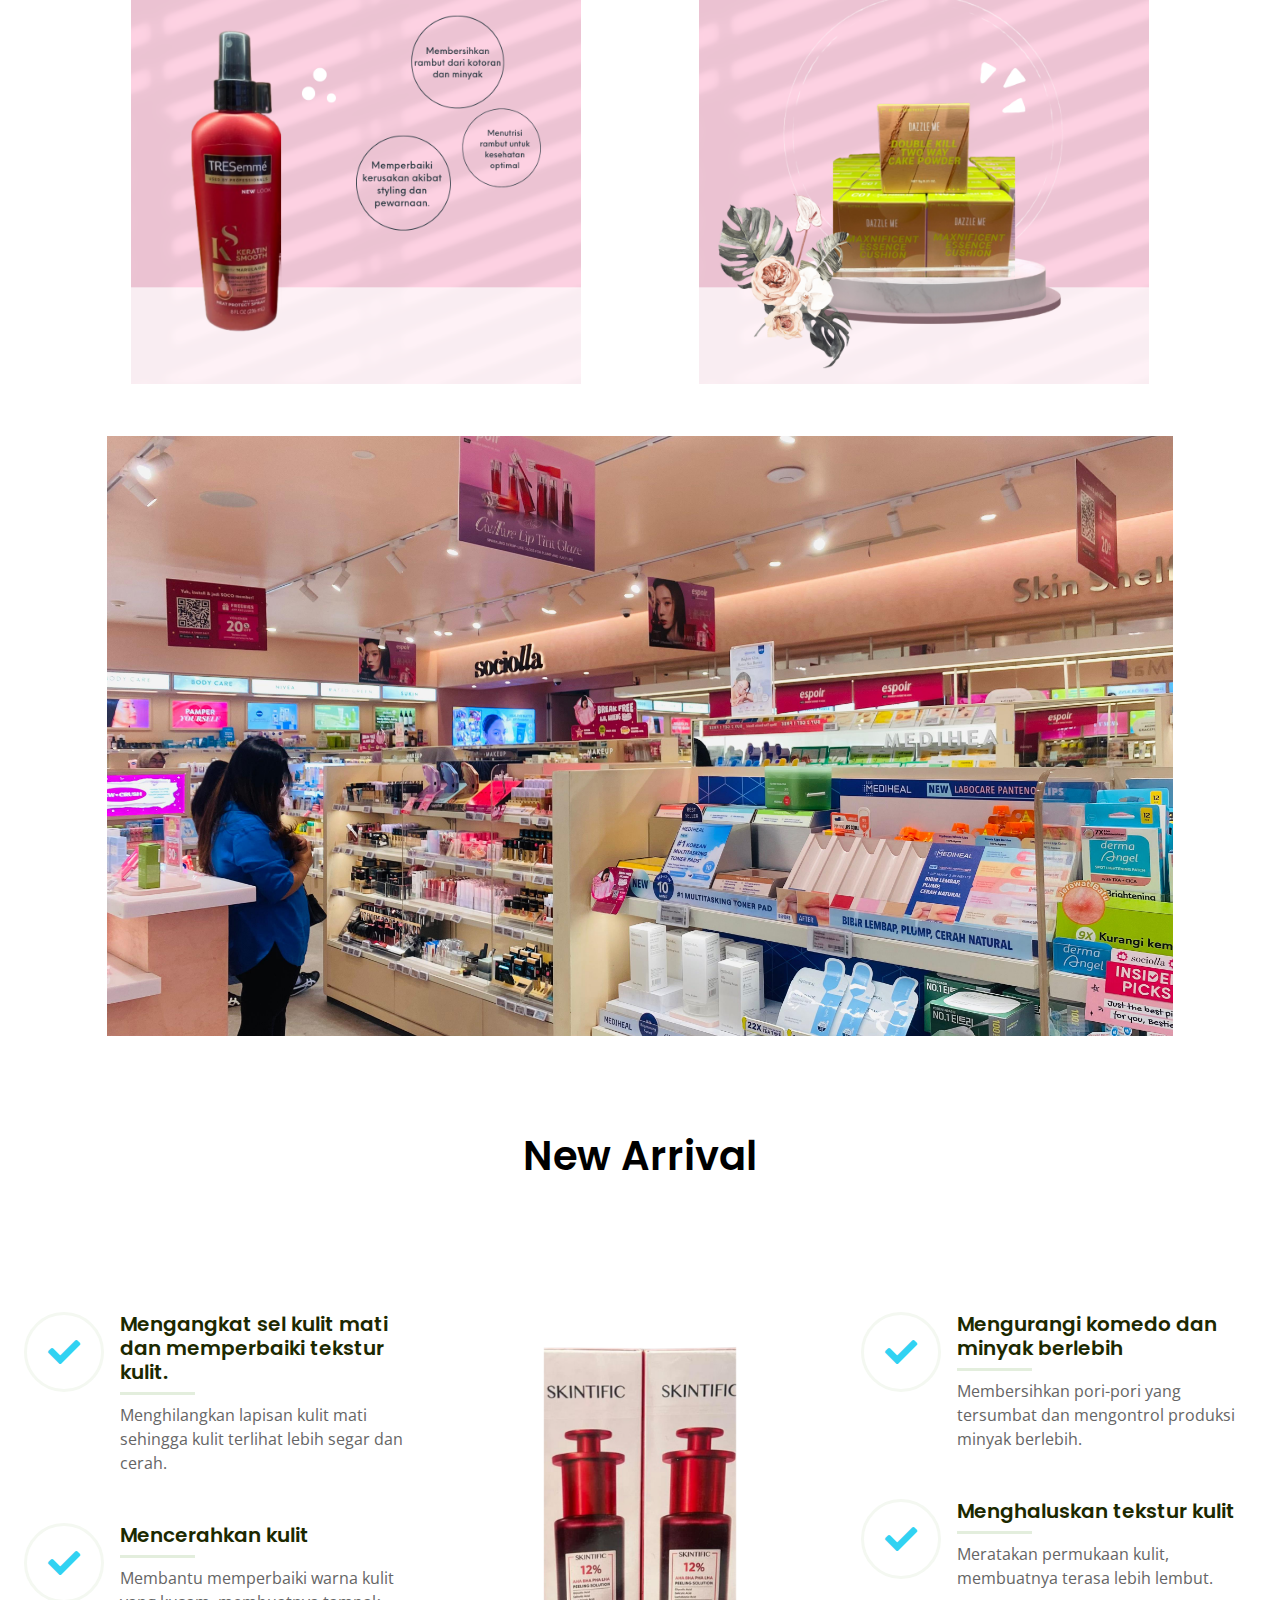
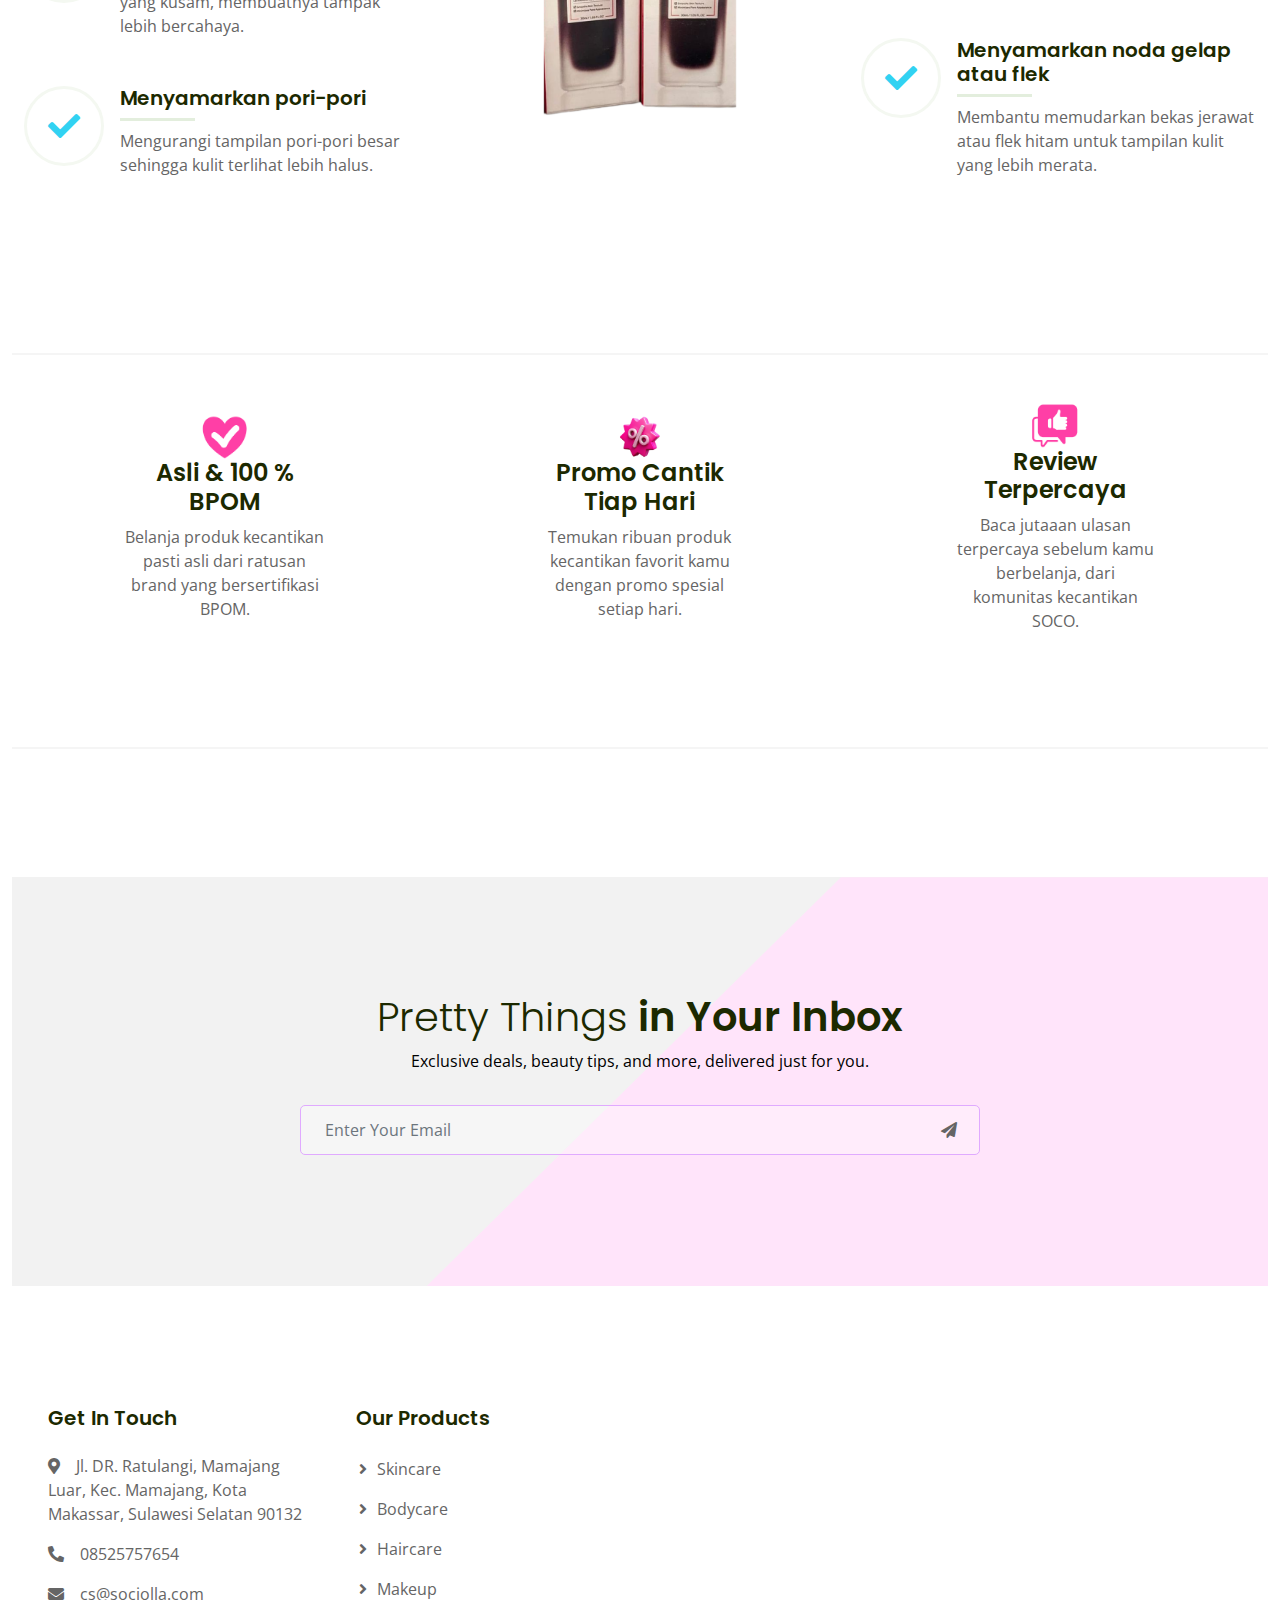
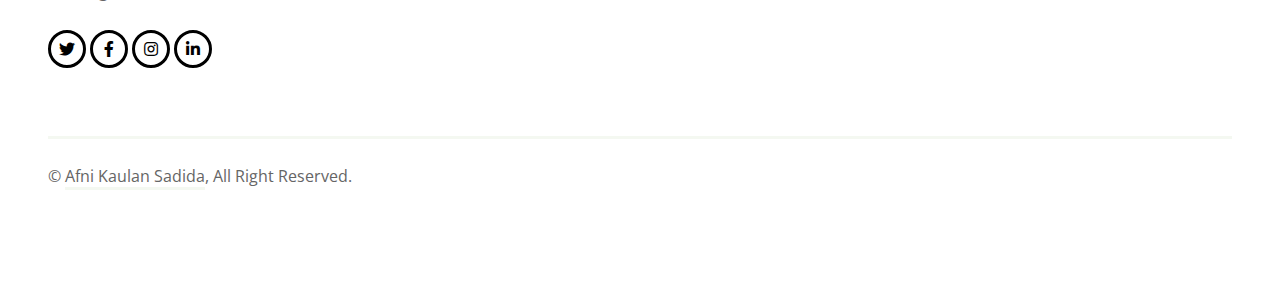
==== commit 9aa1f640: "perubahan Terakhir" ====
--- a/index.html
+++ b/index.html
@@ -62,8 +62,6 @@
                         <!-- Dropdown content can be added here if needed -->
                     </div>
                 </div>
-                <a href="cart.html" class="btn btn-dark py-2 px-4 d-none d-lg-inline-block">
-                    <i class="fas fa-shopping-cart"></i> Shop Now
                 </a>
             </div>
         </nav>
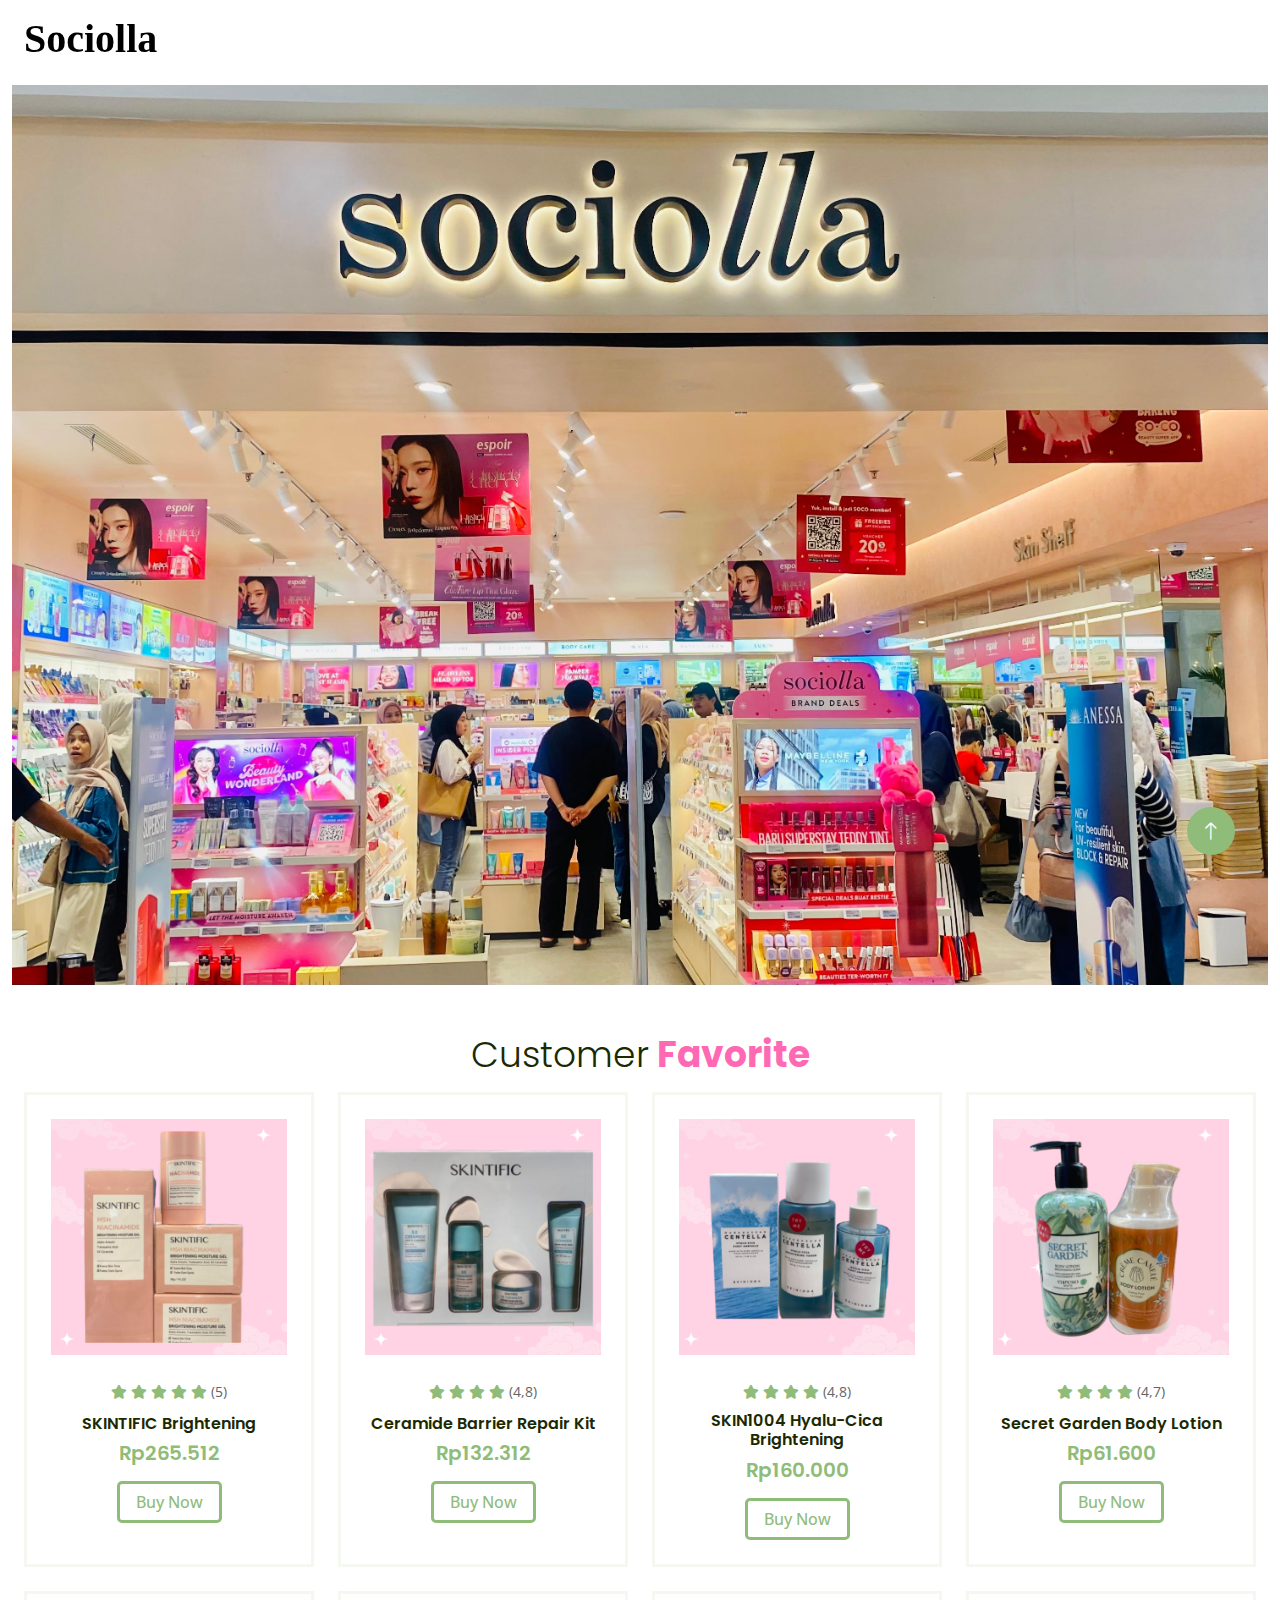
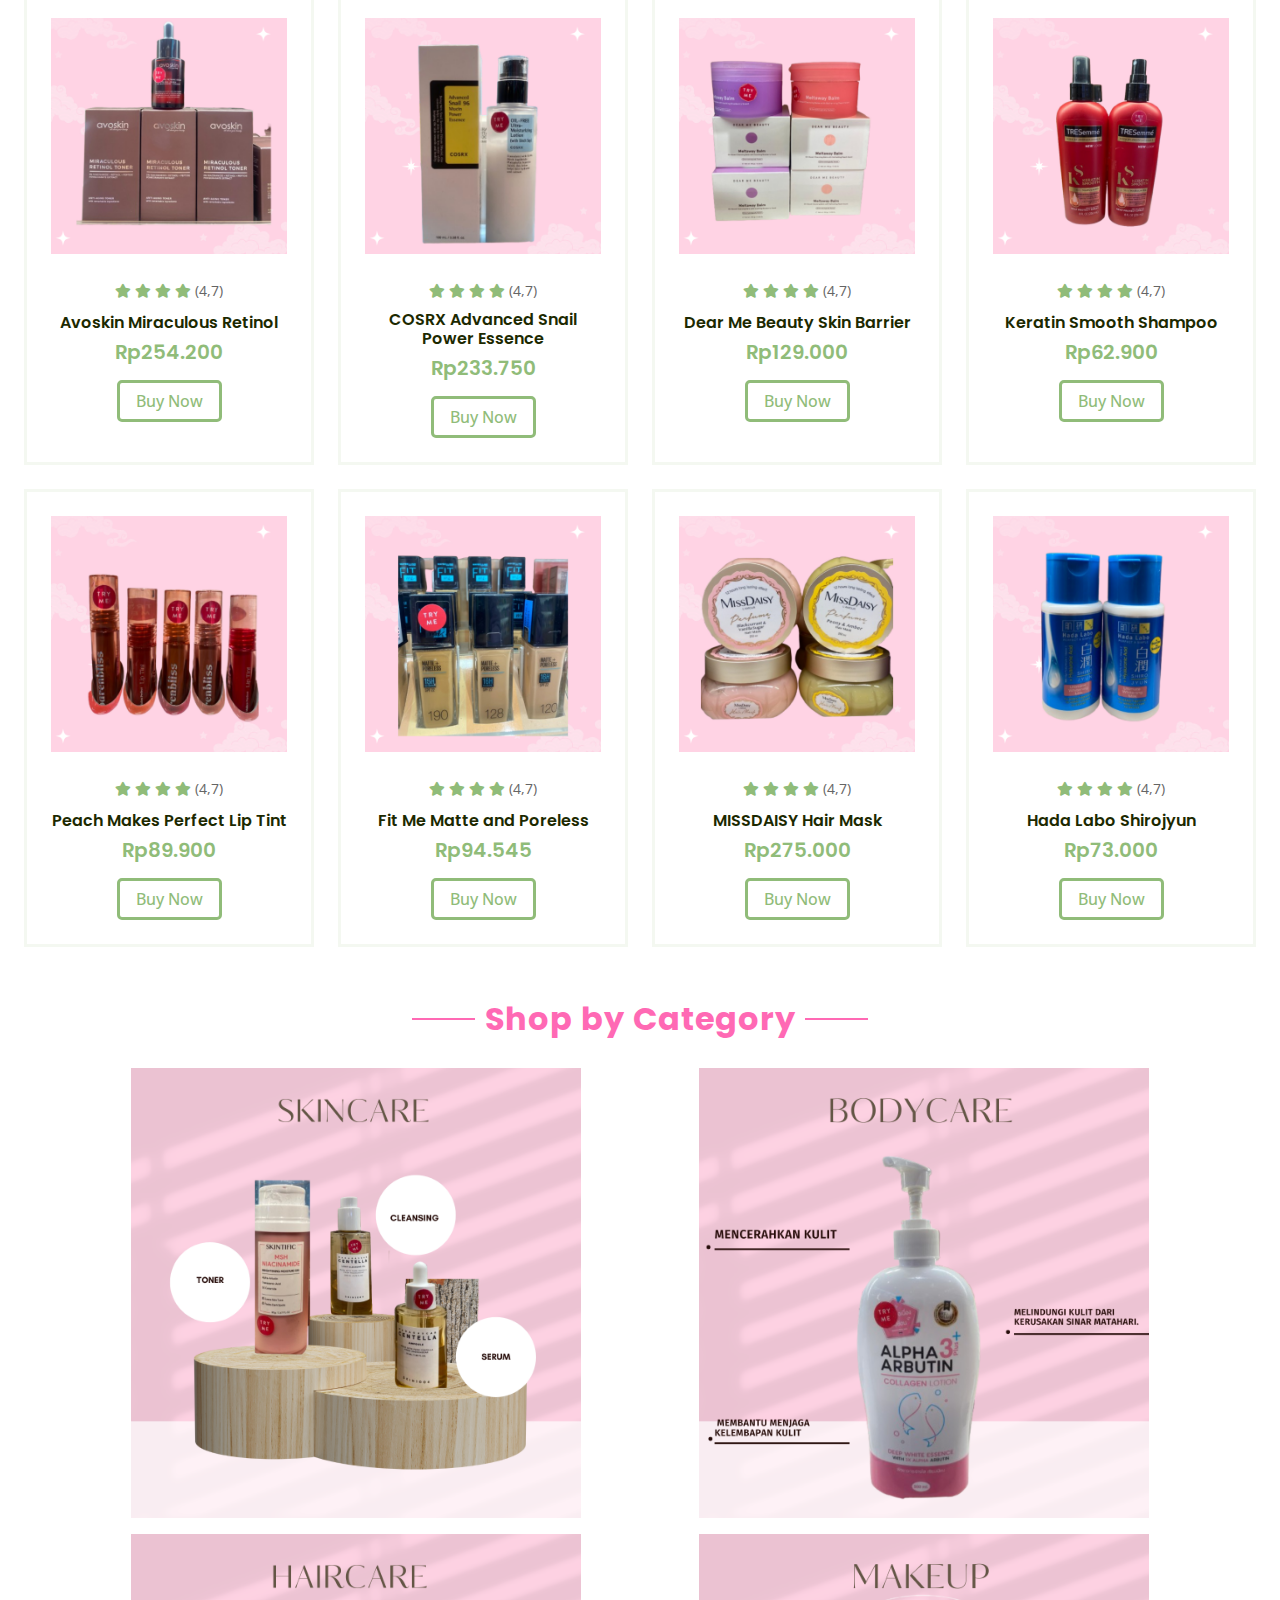
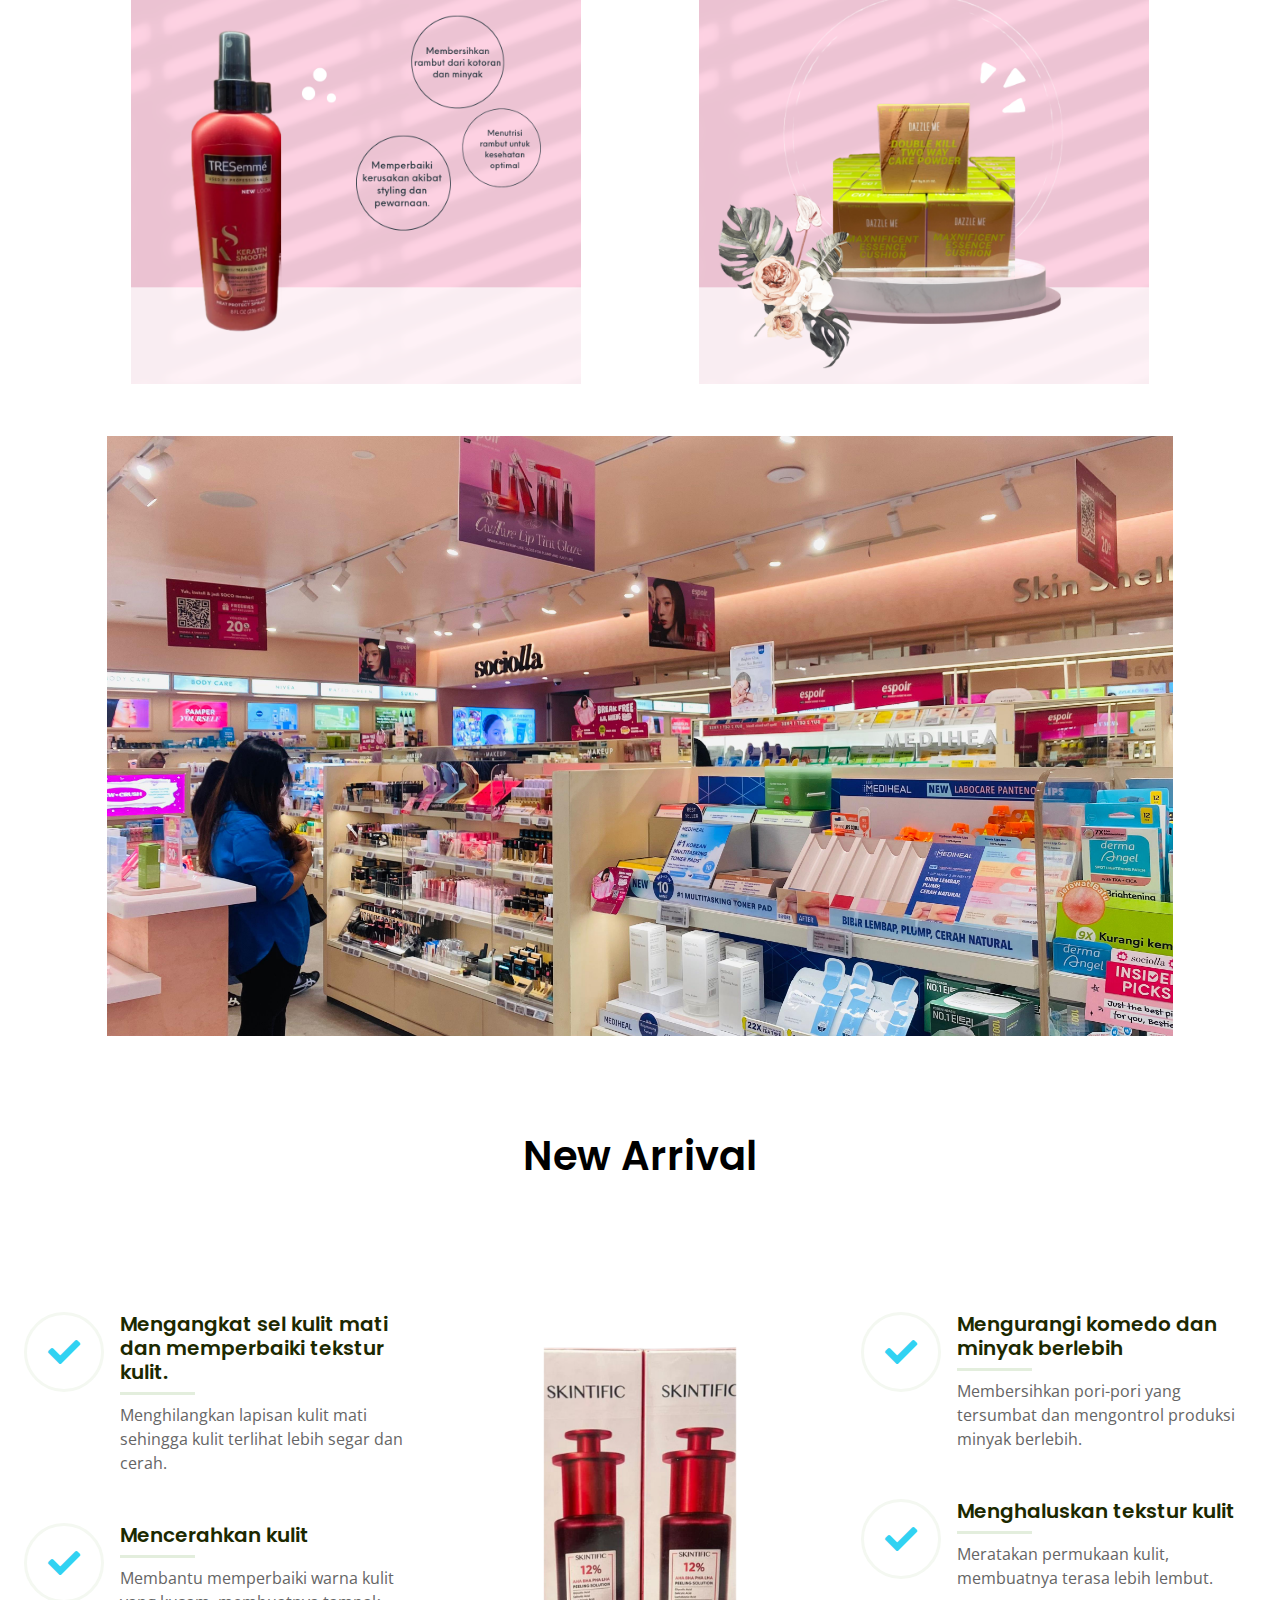
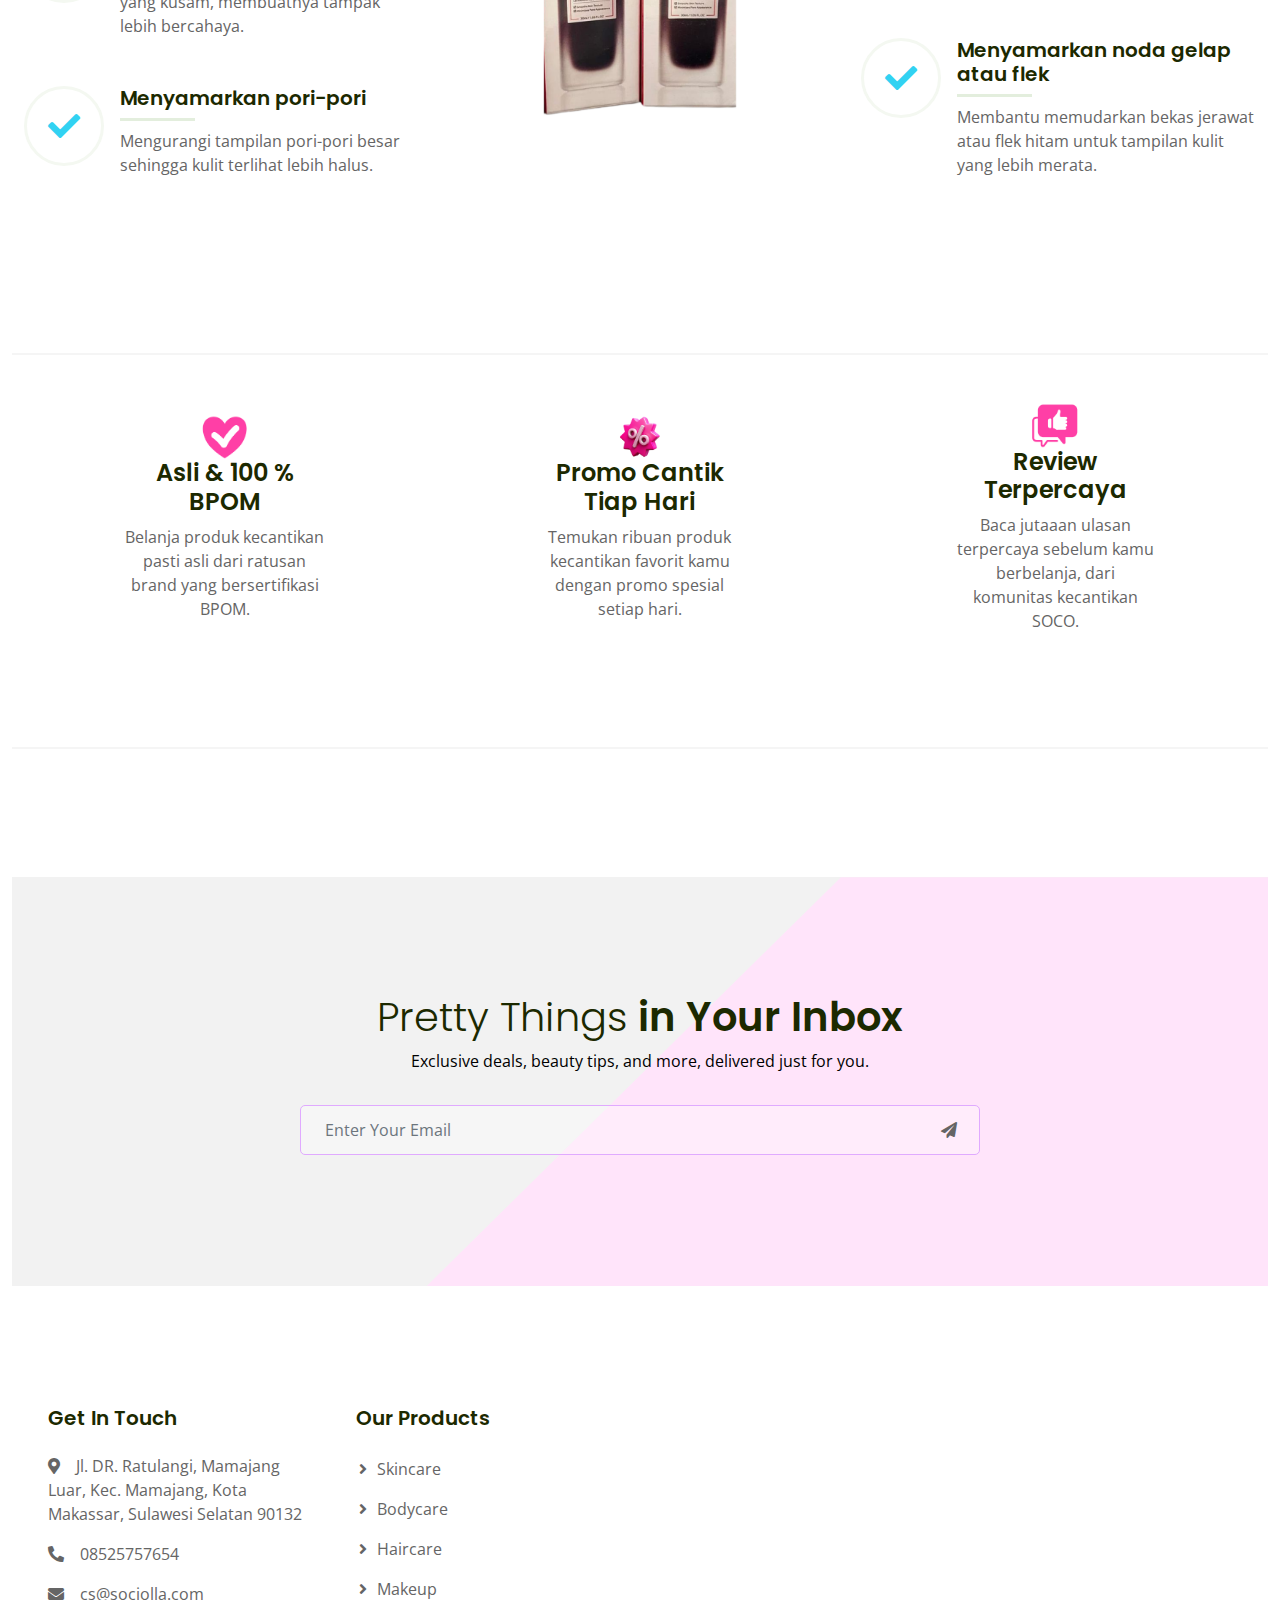
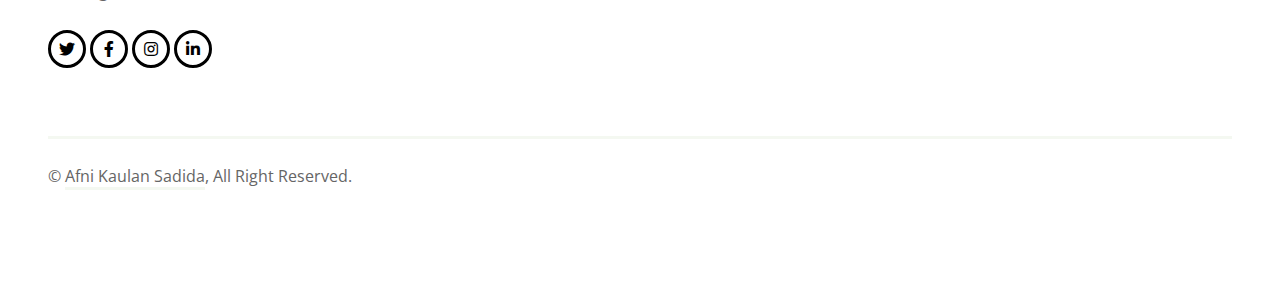
==== commit 951c6084: "perubahan Terakhir" ====
--- a/index.html
+++ b/index.html
@@ -56,8 +56,7 @@
             </button>
             <div class="collapse navbar-collapse" id="navbarCollapse">
                 <div class="navbar-nav ms-auto">
-                    <a href="index.html" class="nav-item nav-link active">Home</a>
-                    <a href="product.html" class="nav-item nav-link">Products</a>
+                    <a href="index.html" class="nav-item nav-link active">
                     <div class="nav-item dropdown">
                         <!-- Dropdown content can be added here if needed -->
                     </div>
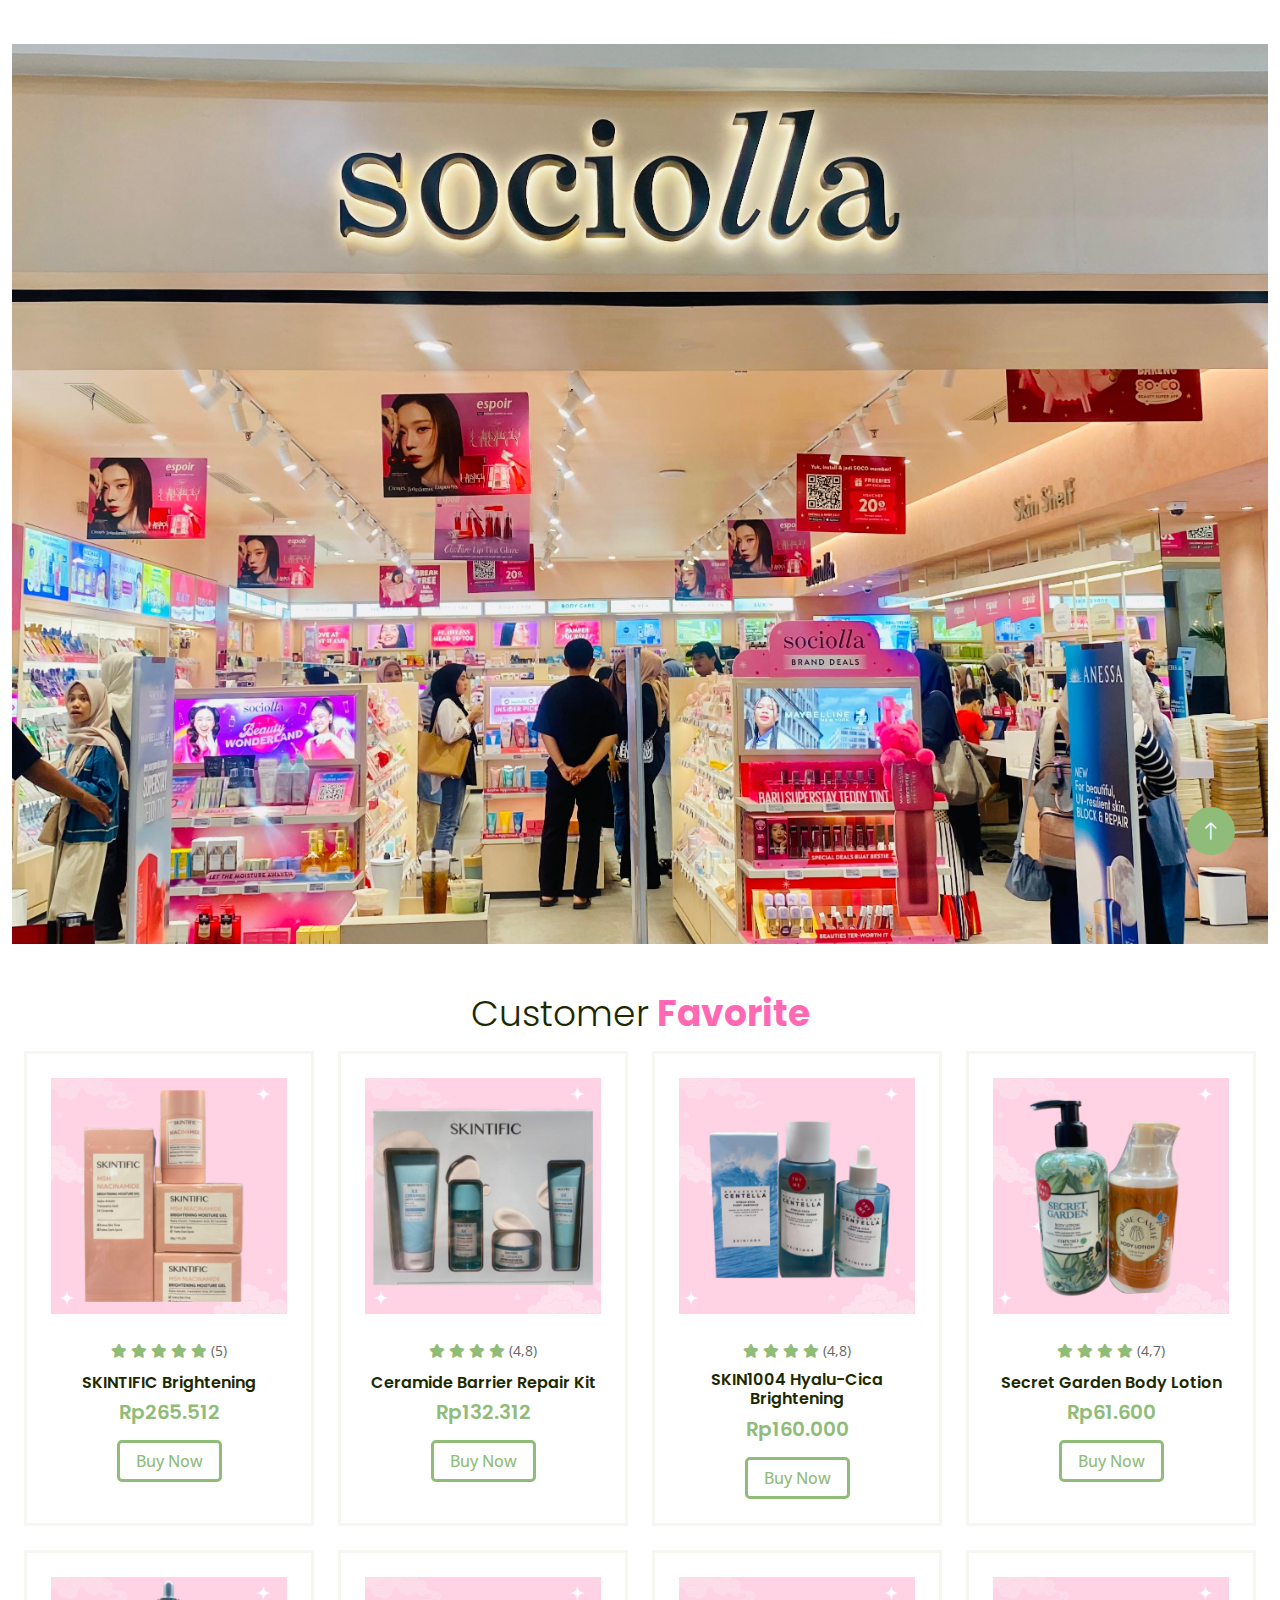
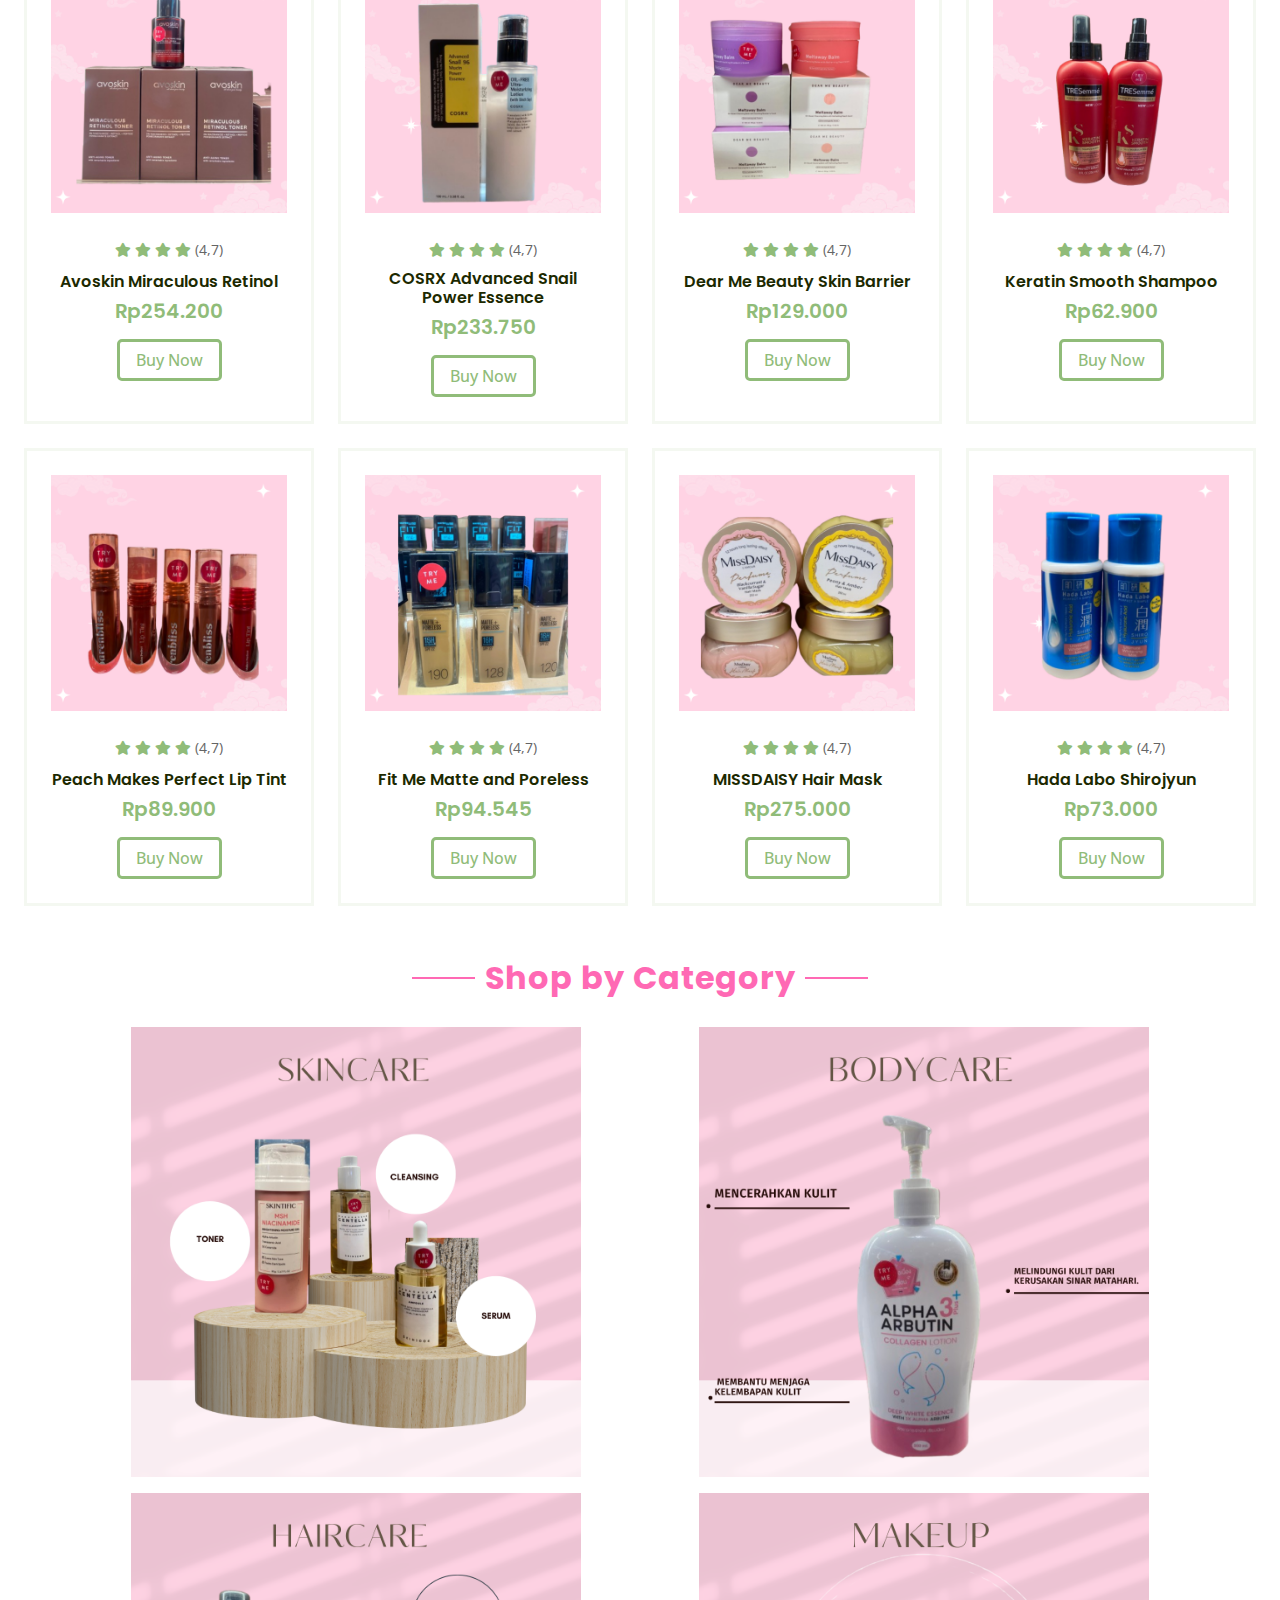
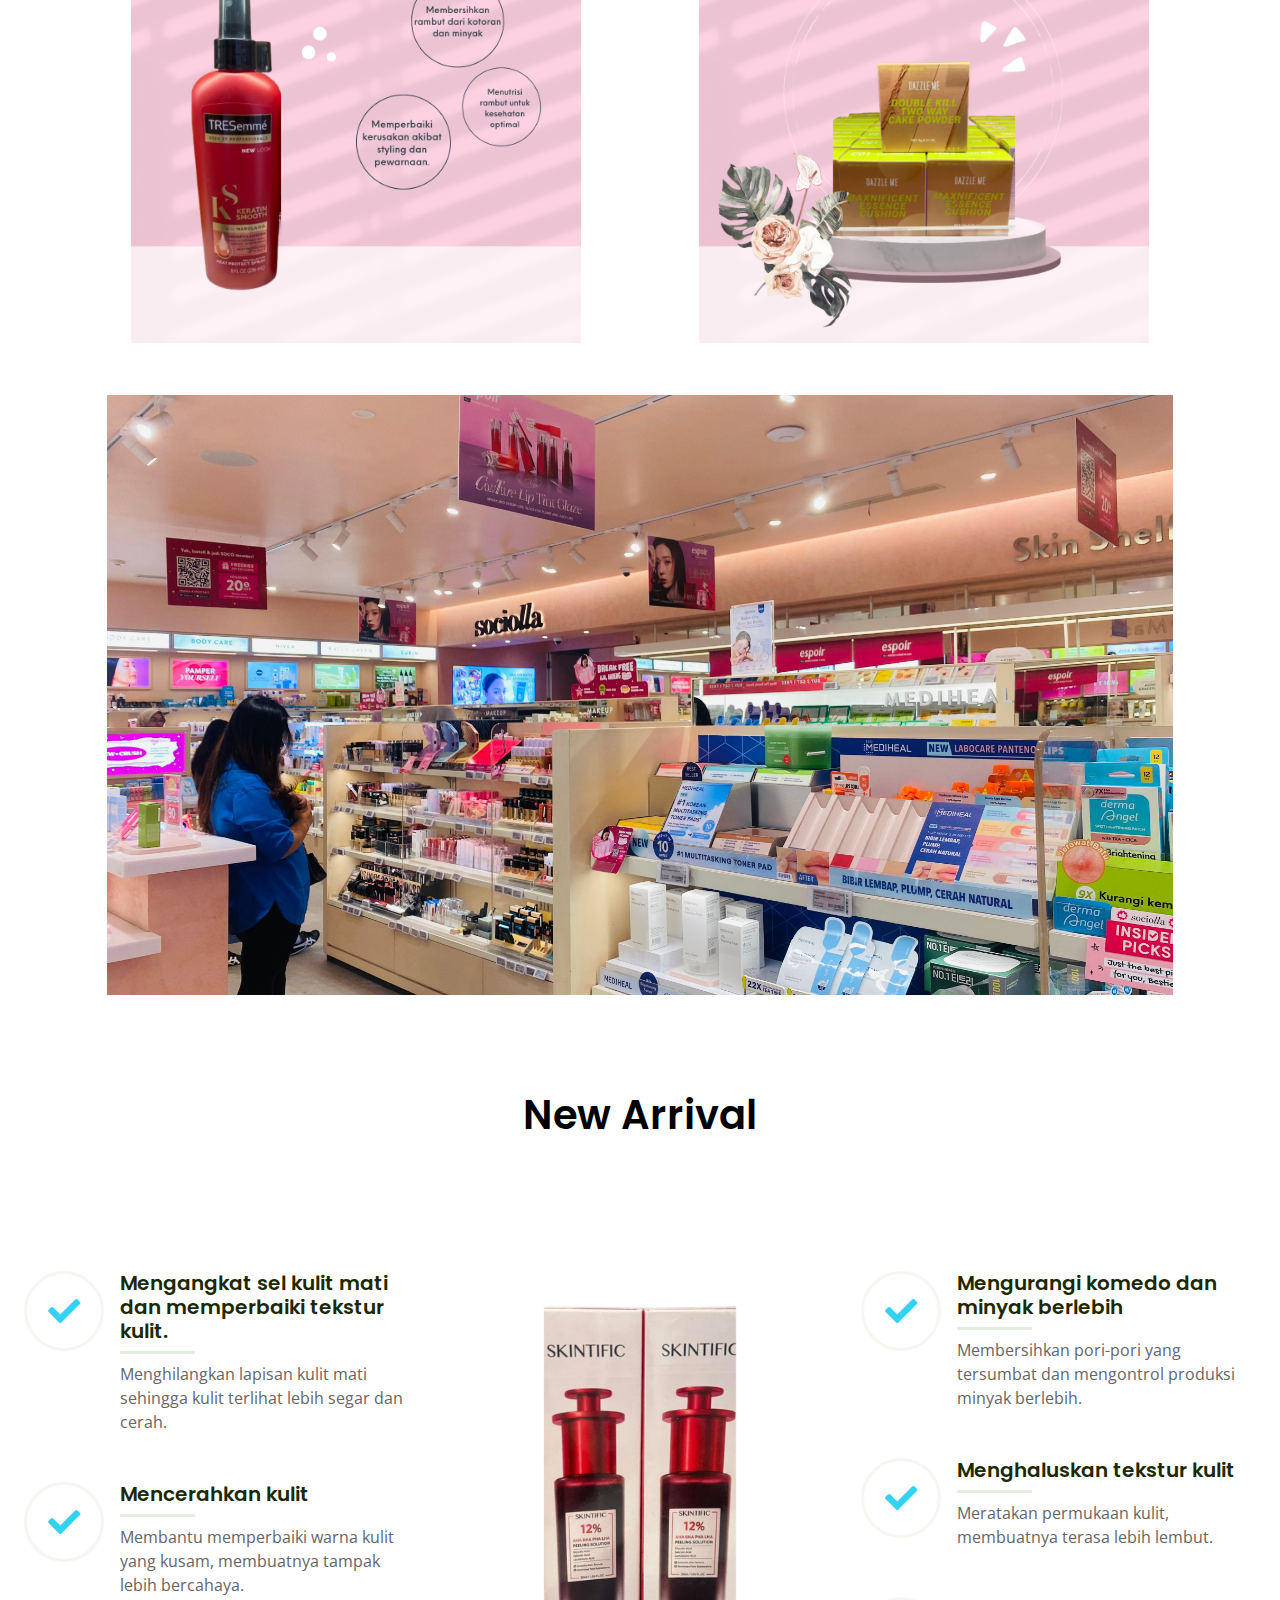
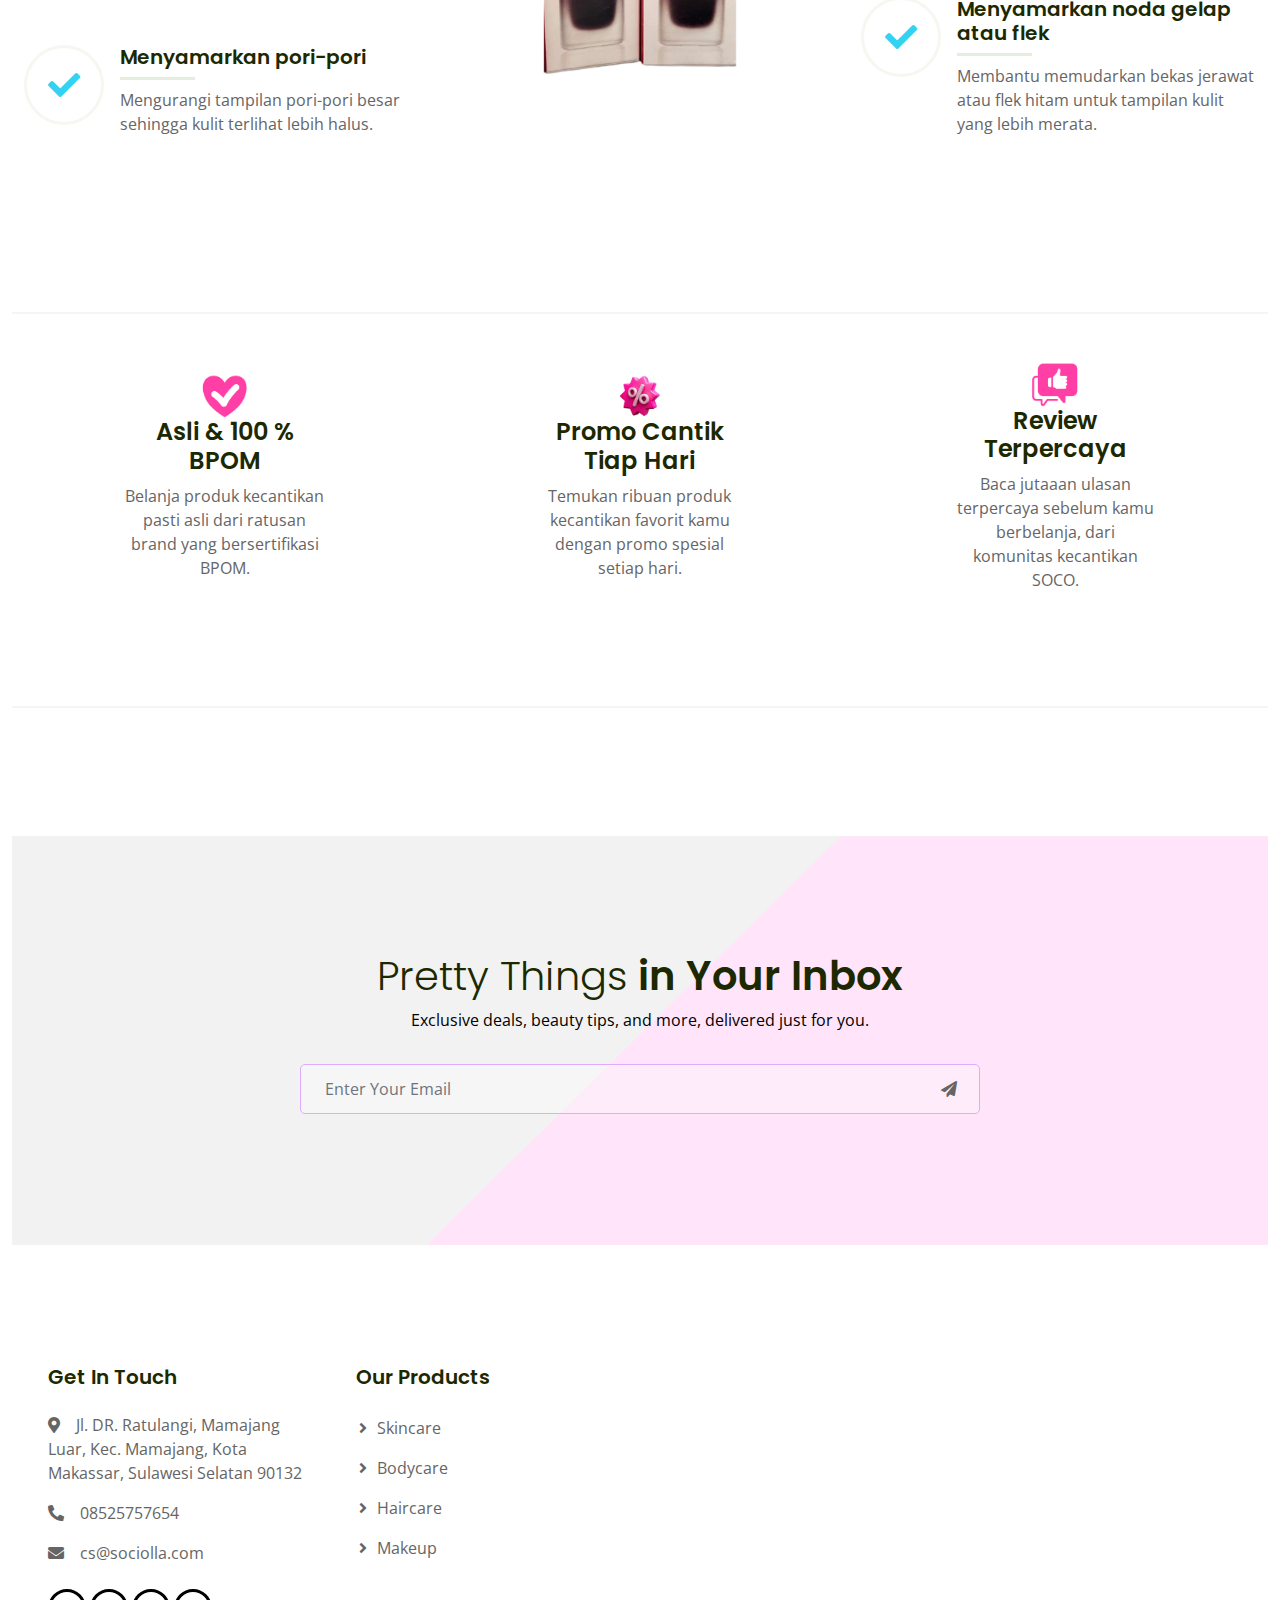
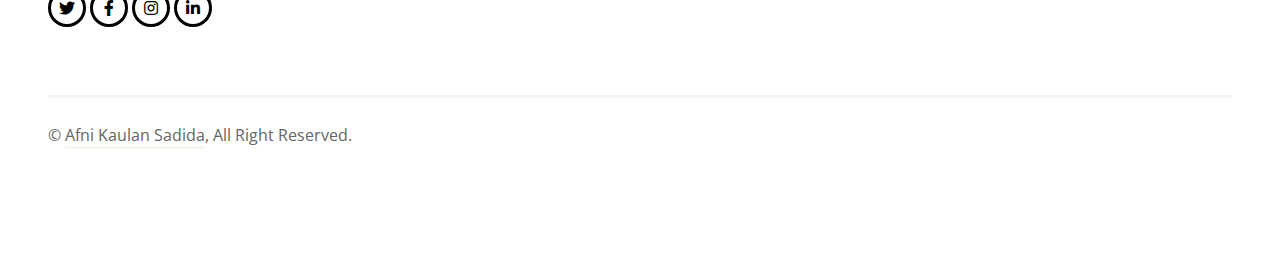
==== commit fd697e67: "perubahan Terakhir" ====
--- a/index.html
+++ b/index.html
@@ -46,10 +46,6 @@
 <!-- Navbar Start -->
 <div class="container-fluid sticky-top">
     <div class="container">
-        <nav class="navbar navbar-expand-lg navbar-light p-0">
-            <a href="index.html" class="navbar-brand">
-                <h2>Sociolla</h2>
-            </a>
             <button type="button" class="navbar-toggler ms-auto me-0" data-bs-toggle="collapse"
                 data-bs-target="#navbarCollapse">
                 <span class="navbar-toggler-icon"></span>
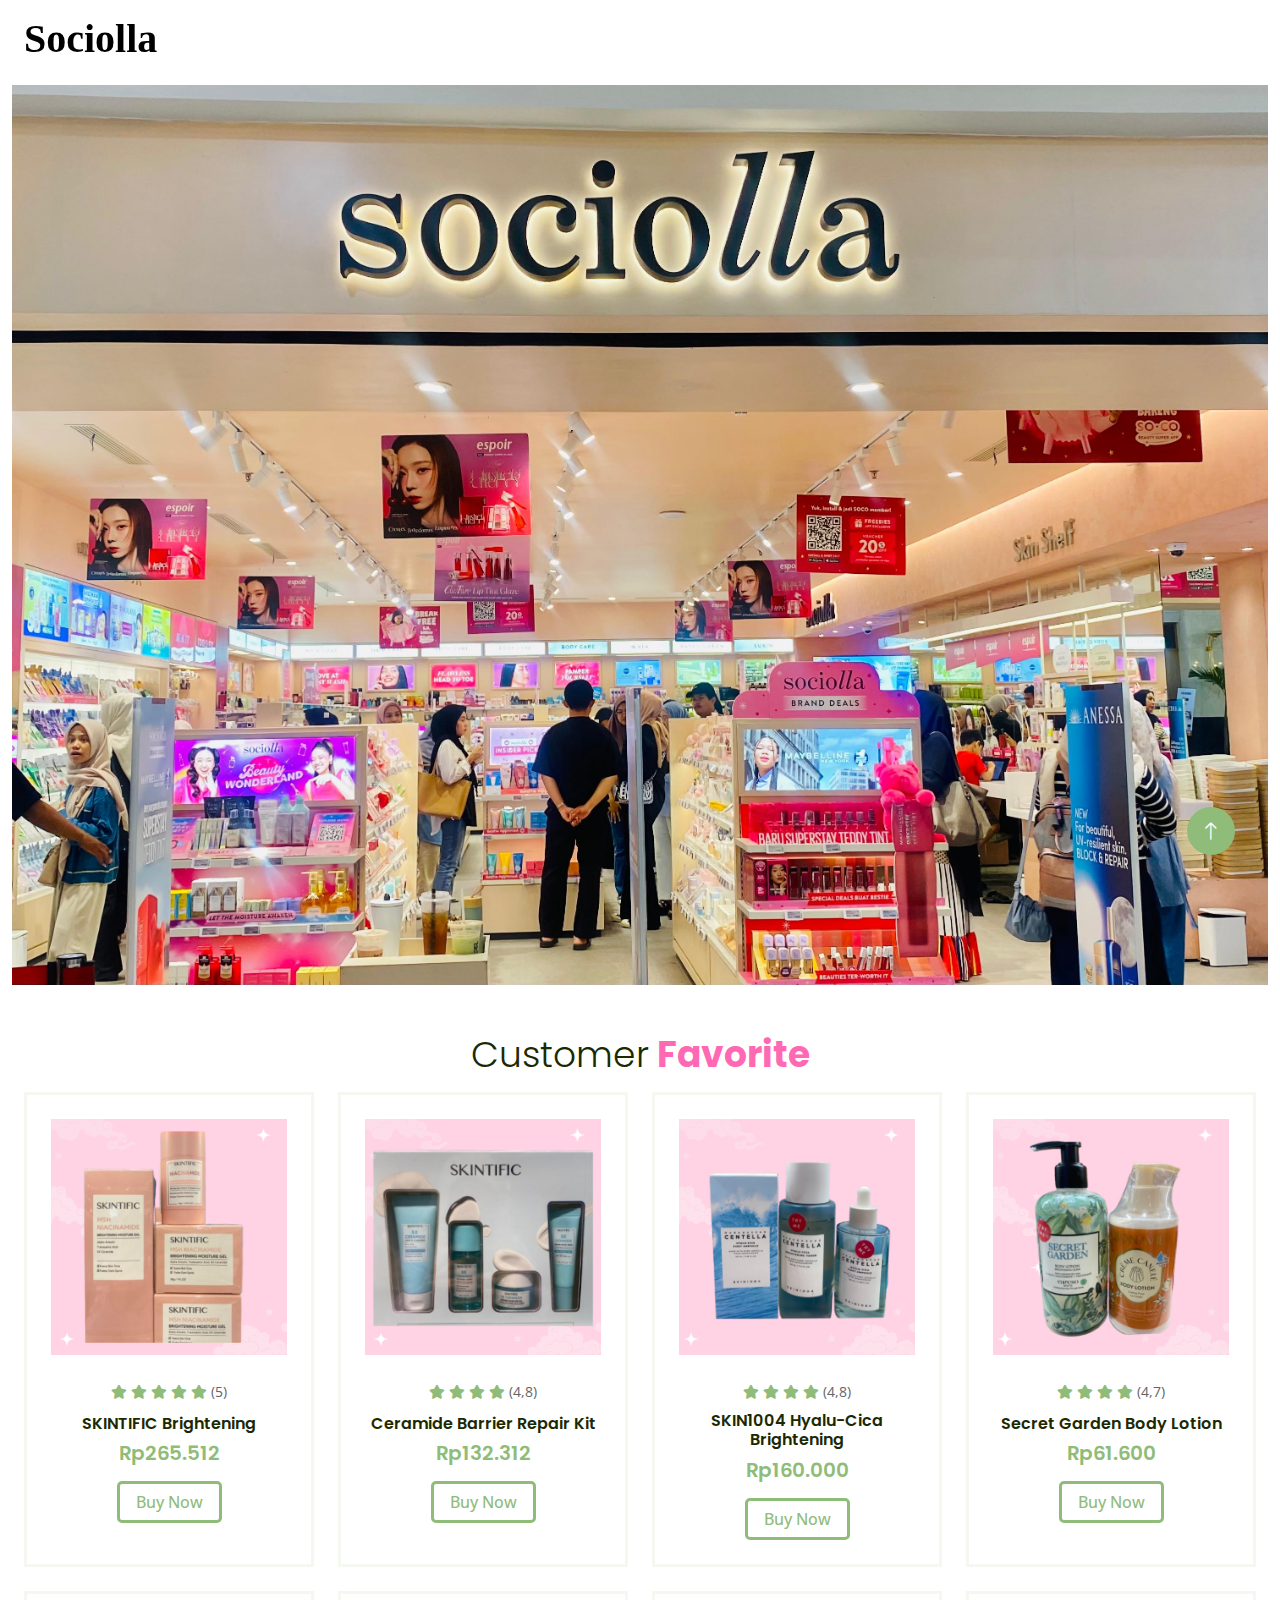
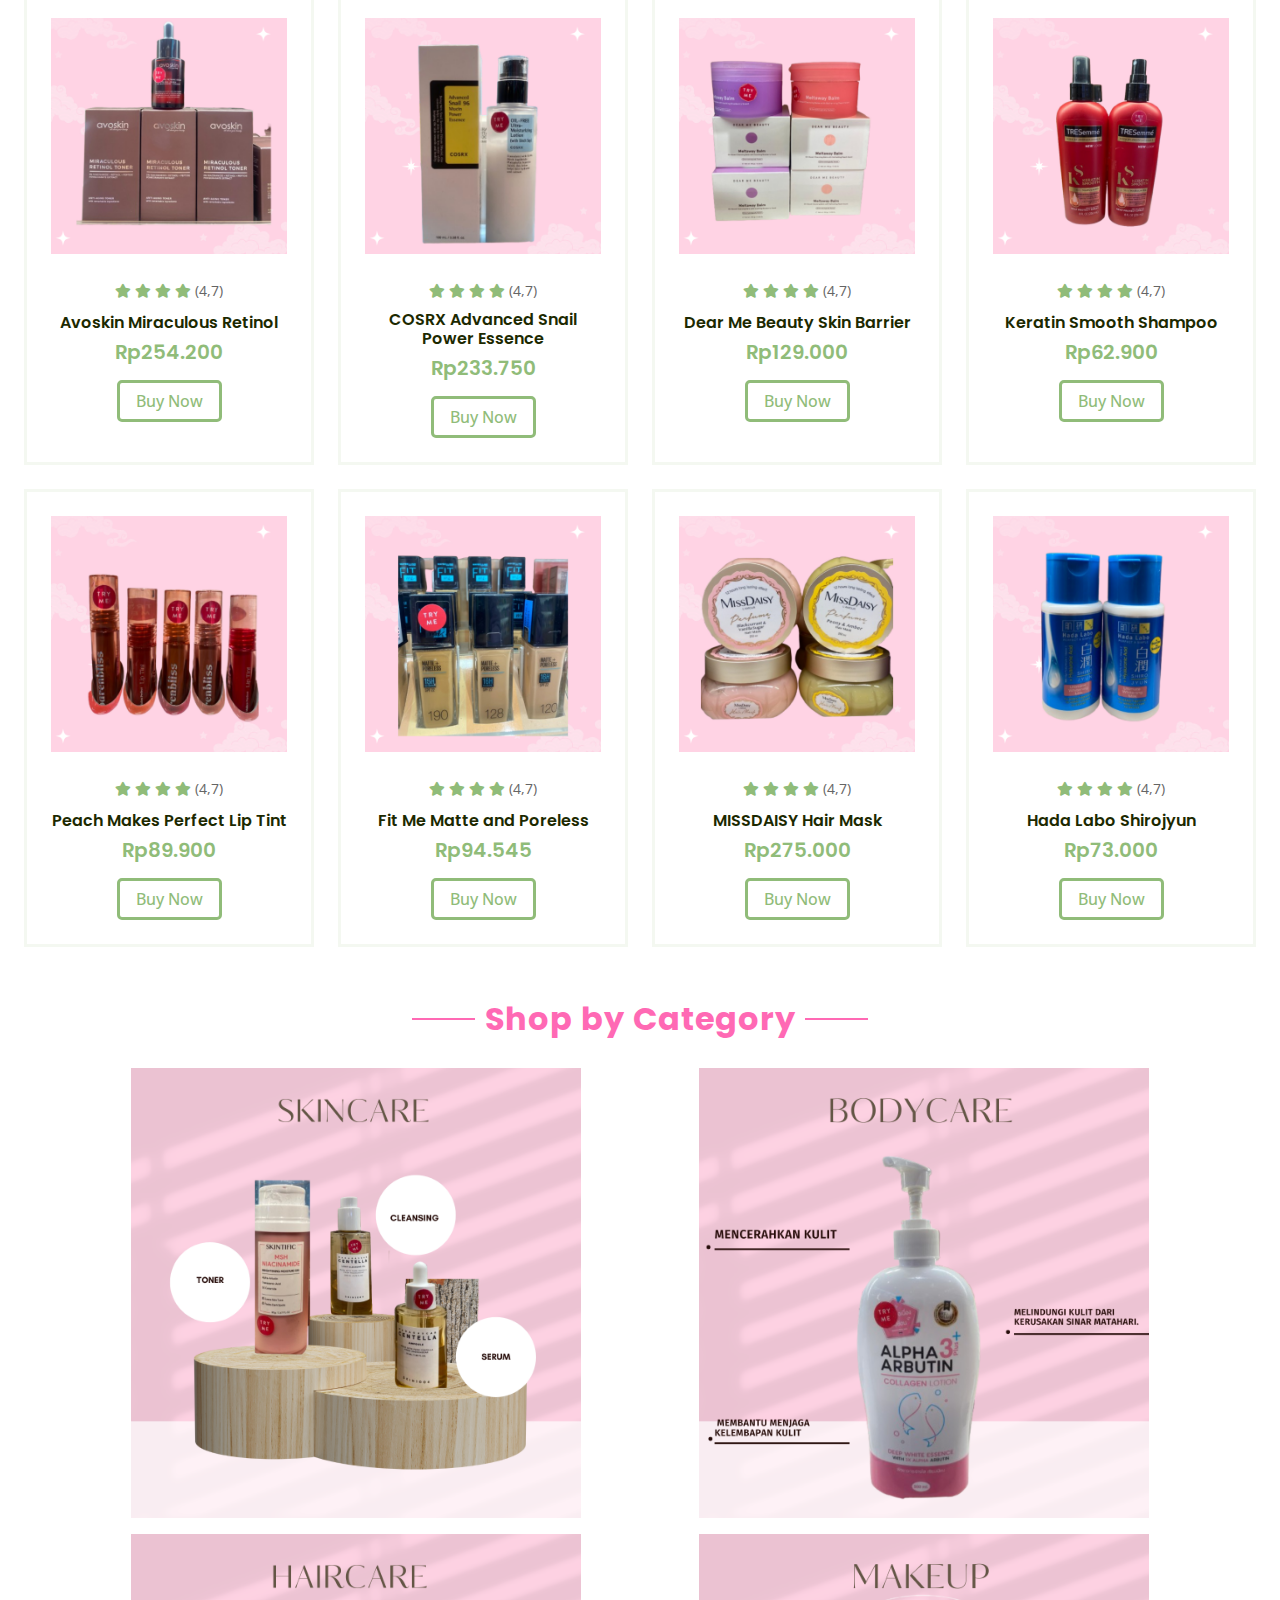
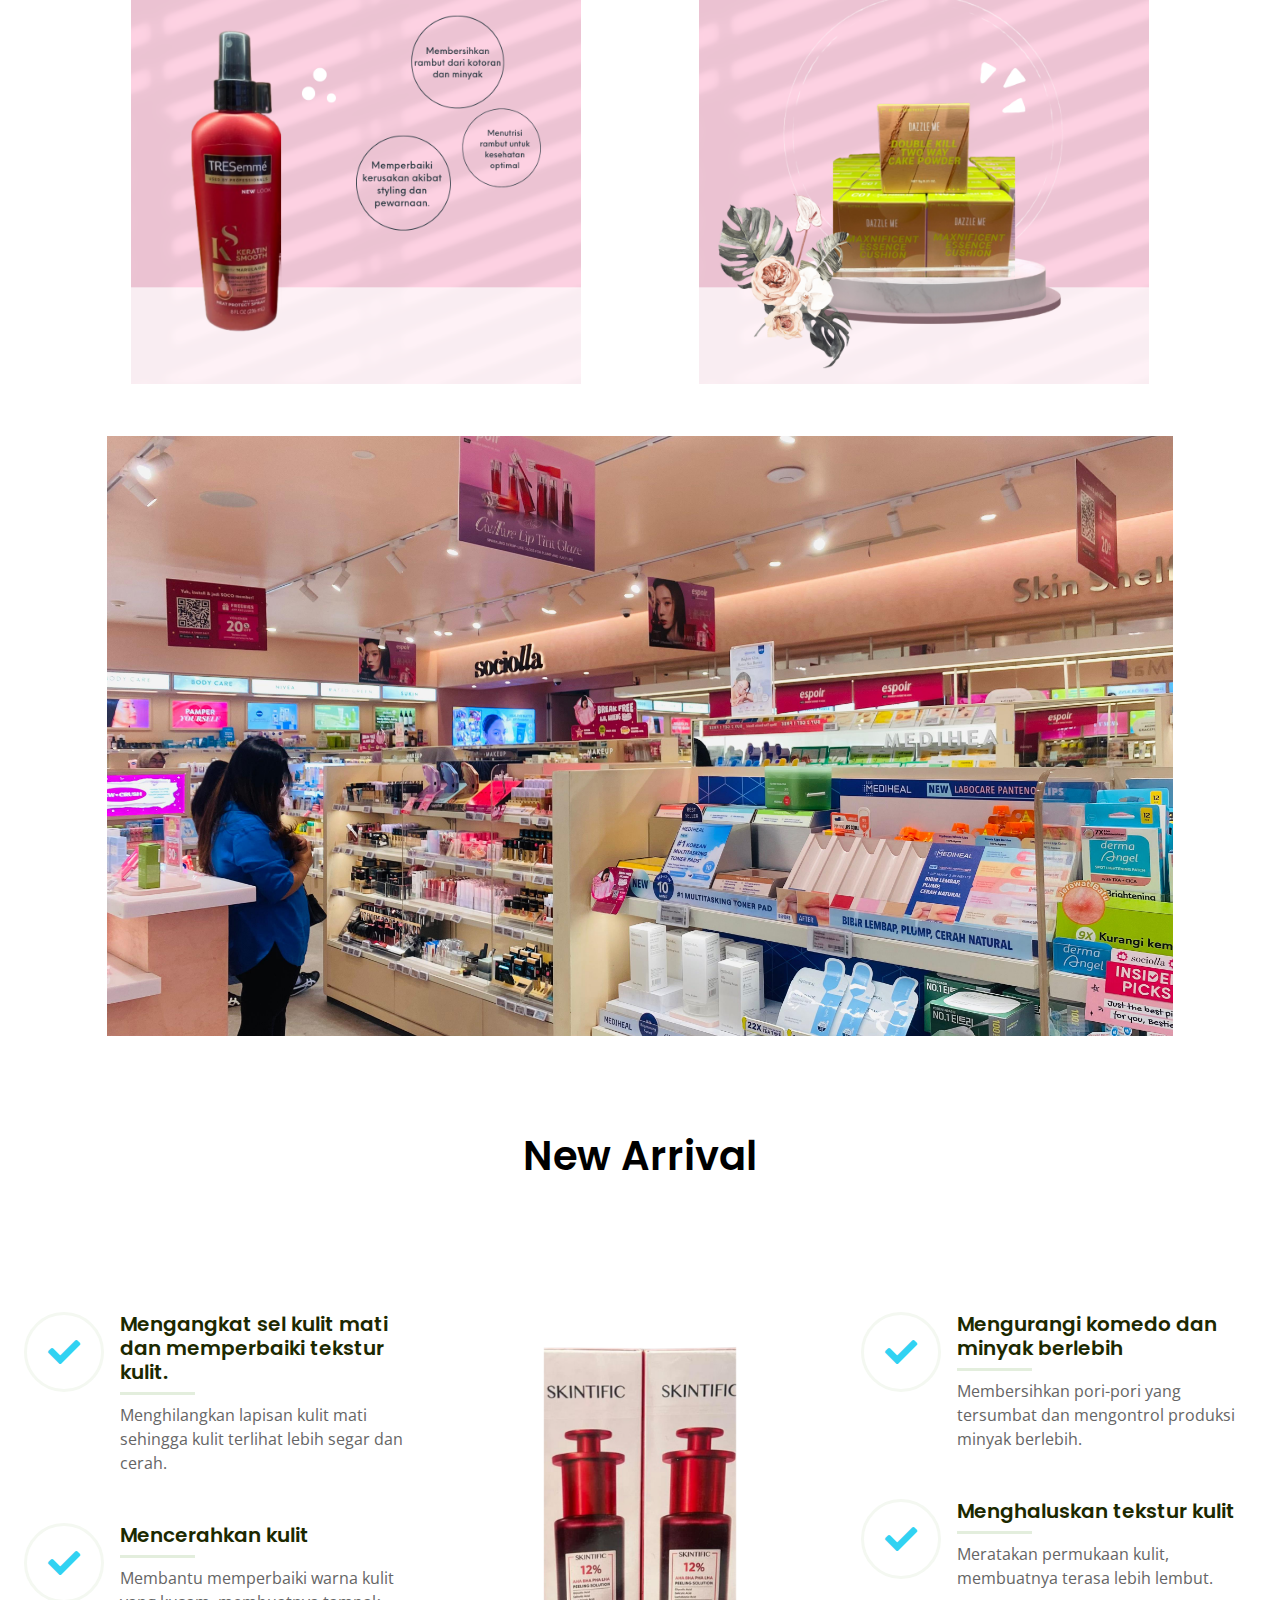
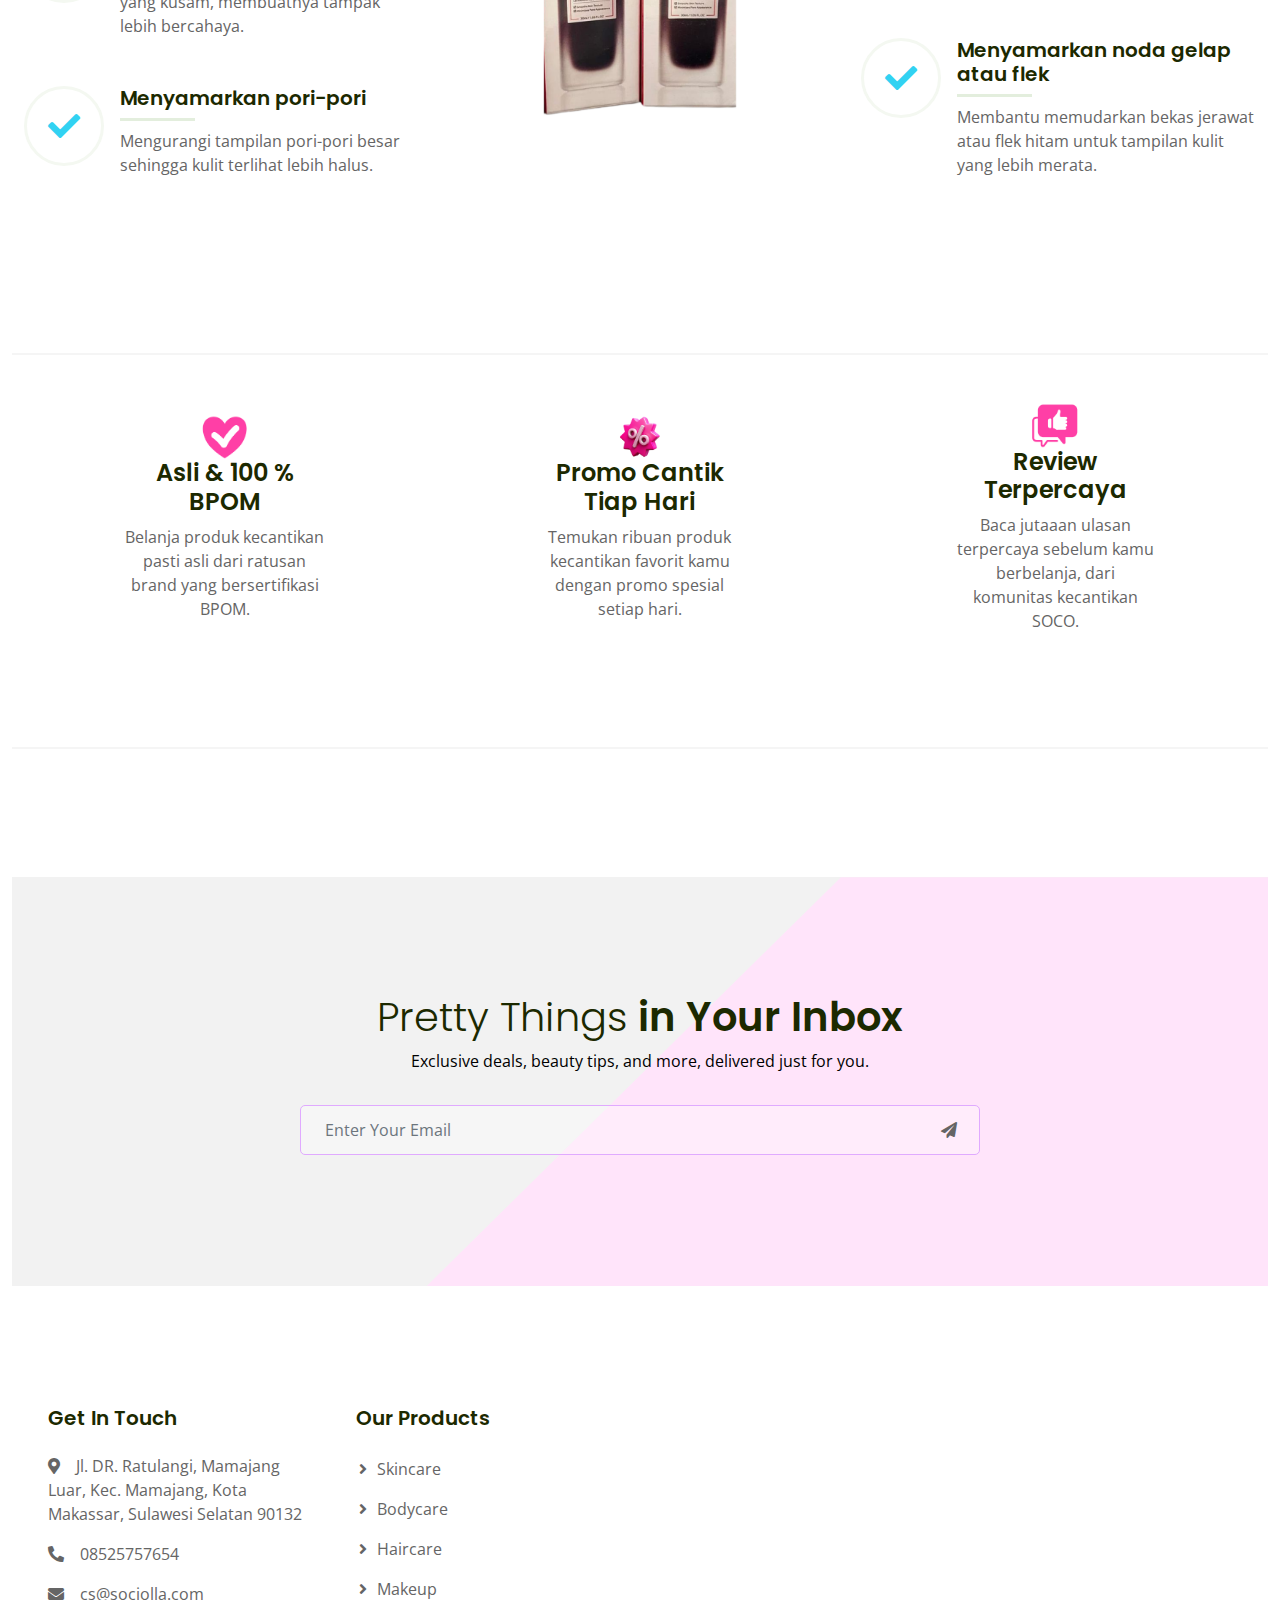
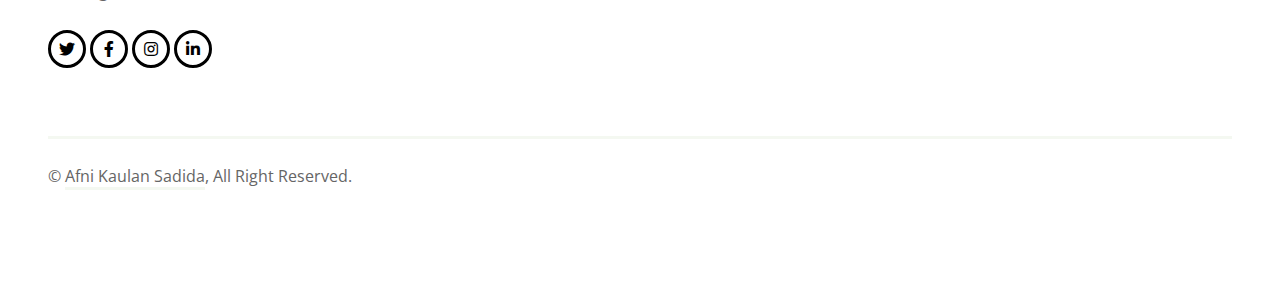
==== commit 3177355f: "perubahan Terakhir" ====
--- a/index.html
+++ b/index.html
@@ -46,6 +46,10 @@
 <!-- Navbar Start -->
 <div class="container-fluid sticky-top">
     <div class="container">
+        <nav class="navbar navbar-expand-lg navbar-light p-0">
+            <a href="index.html" class="navbar-brand">
+                <h2>Sociolla</h2>
+            </a>
             <button type="button" class="navbar-toggler ms-auto me-0" data-bs-toggle="collapse"
                 data-bs-target="#navbarCollapse">
                 <span class="navbar-toggler-icon"></span>
